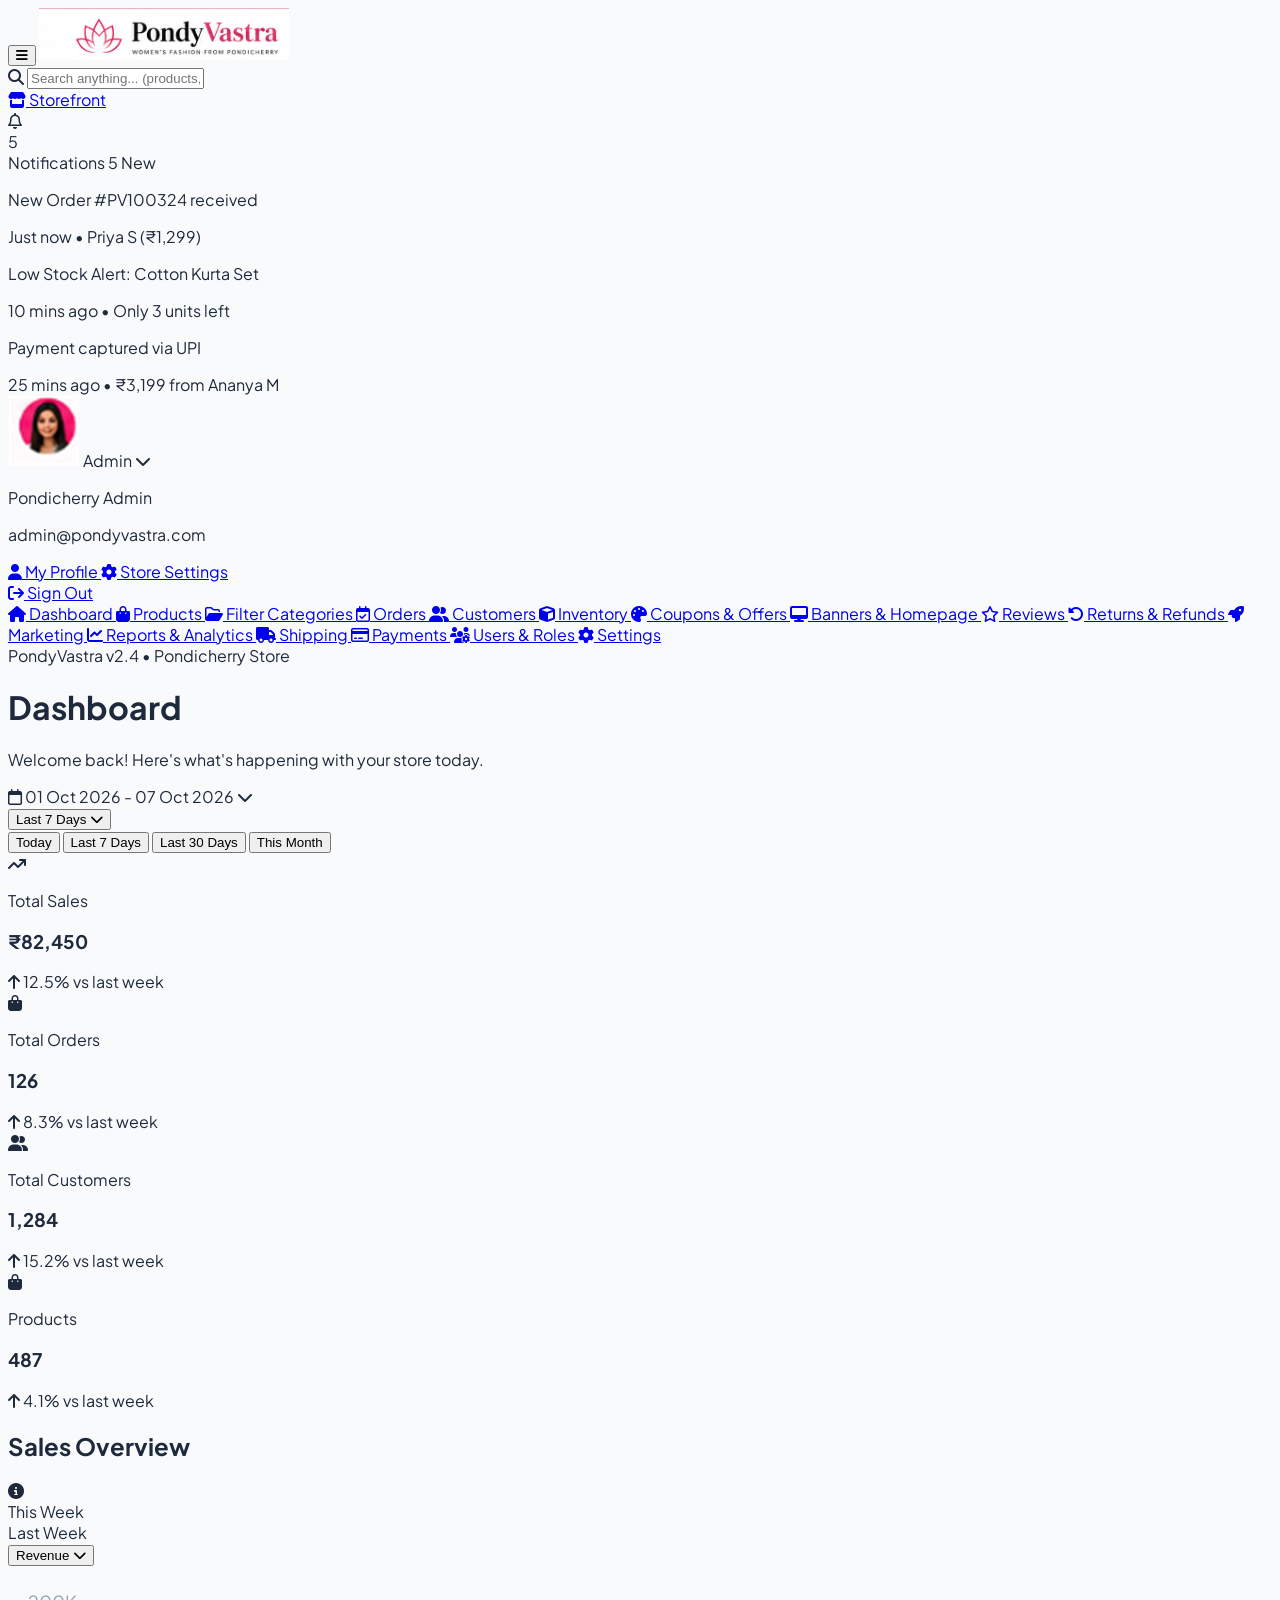
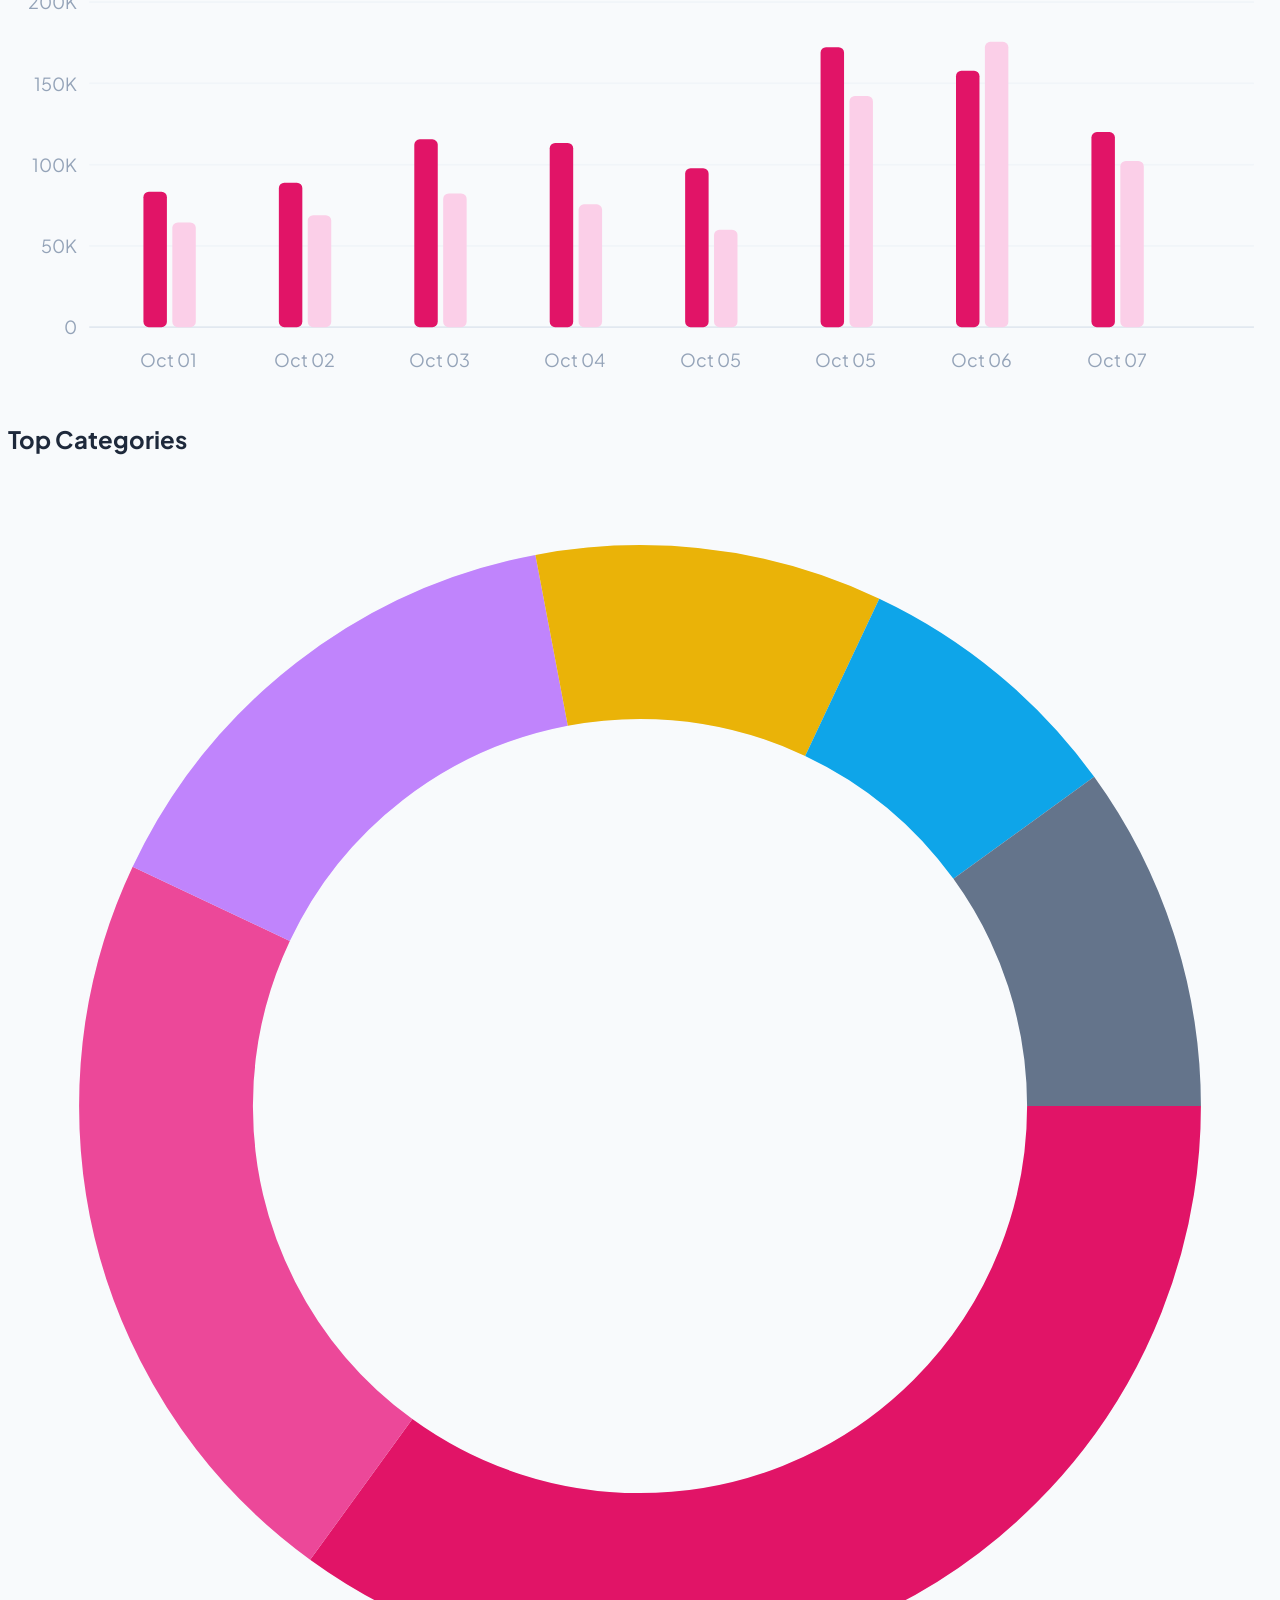
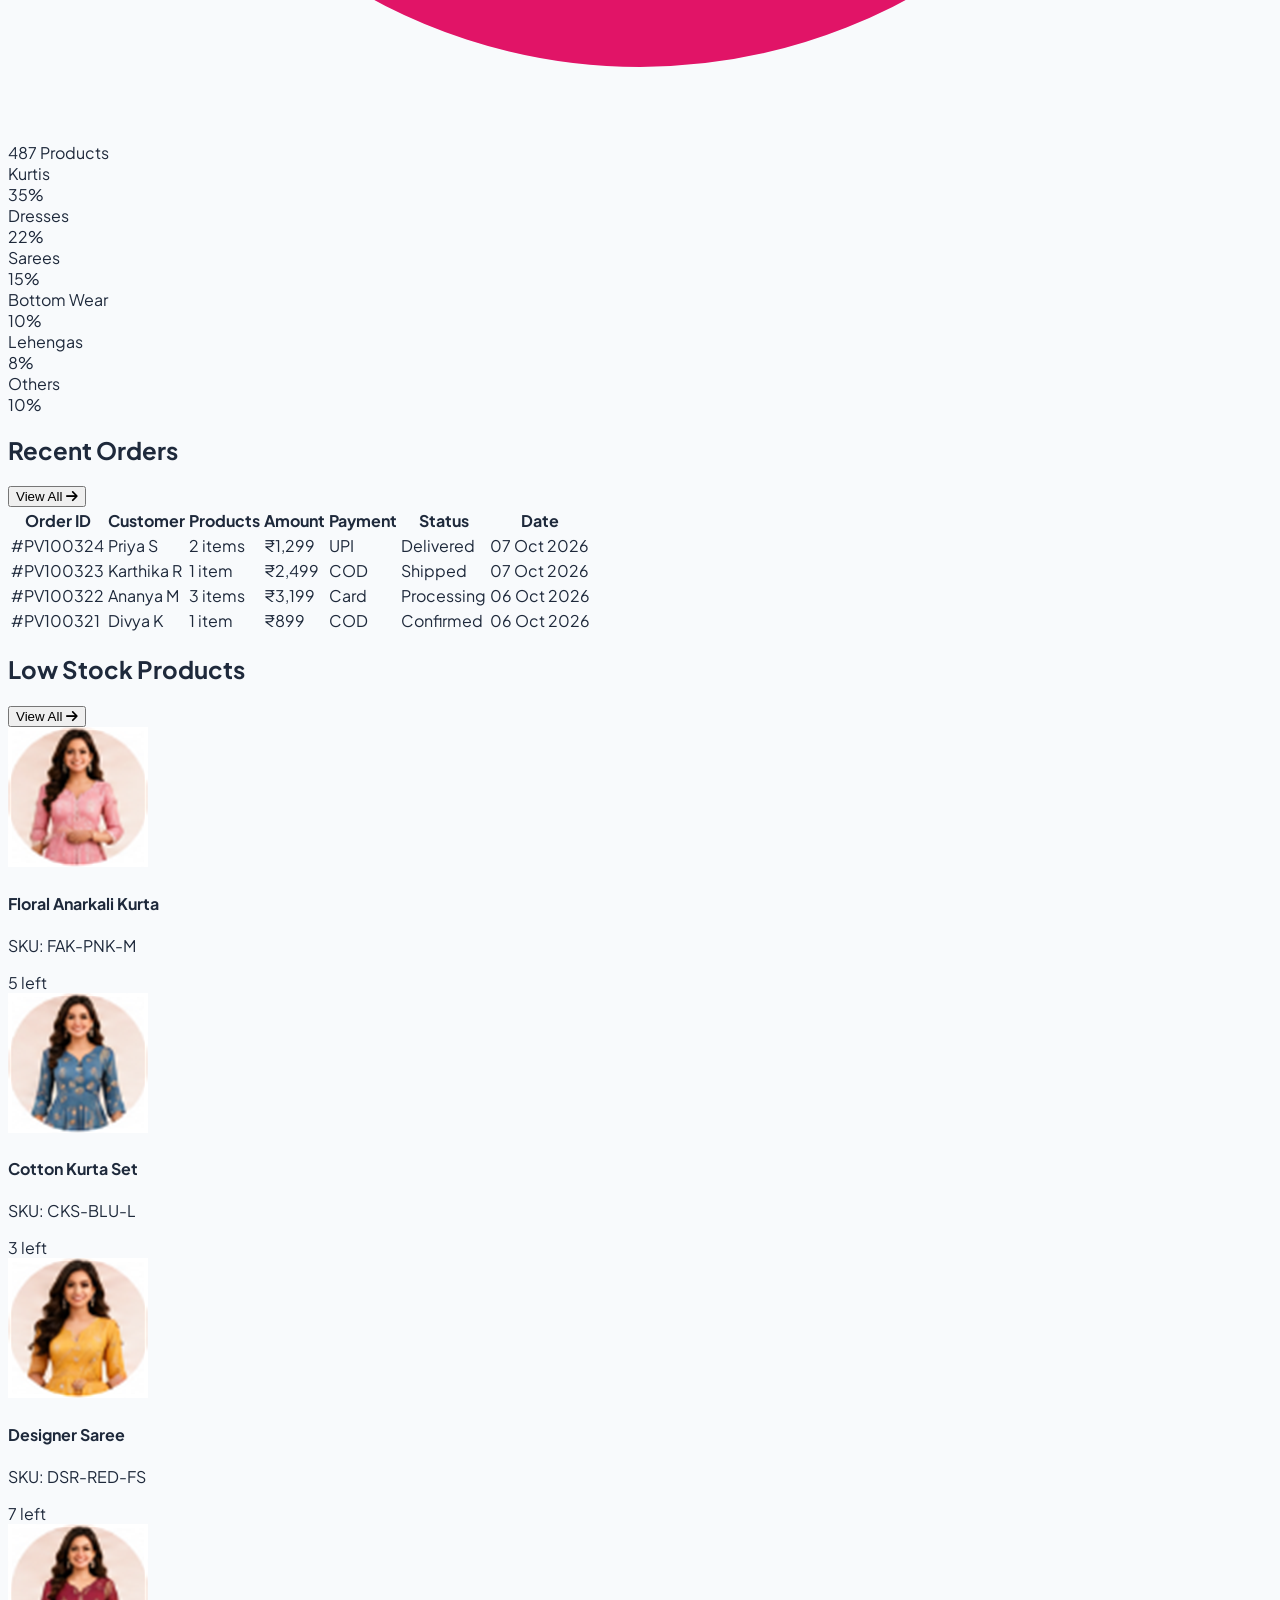
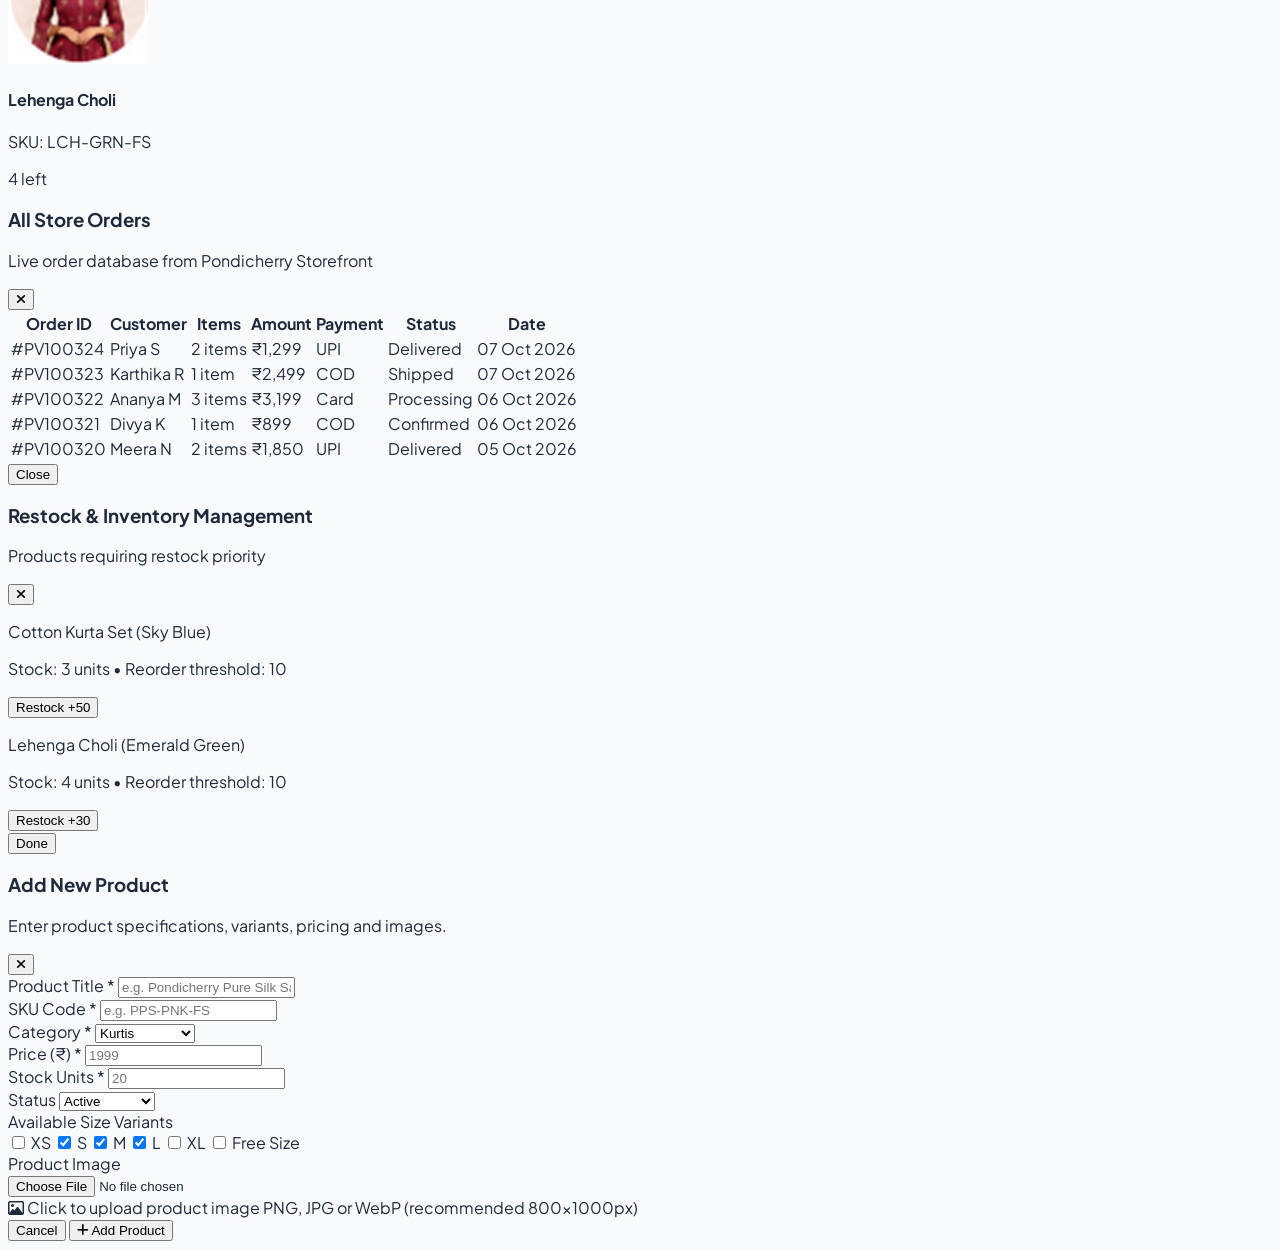
==== admin/index.html @ 2124090e "Initial commit: PondyVastra storefront and admin panel" ====
<!DOCTYPE html>
<html lang="en">
<head>
  <meta charset="UTF-8">
  <meta name="viewport" content="width=device-width, initial-scale=1.0">
  <title>PondyVastra — Admin Dashboard</title>
  <meta name="description" content="PondyVastra Admin Dashboard — Sales, Orders, Customers, Inventory & Analytics">

  <!-- Tailwind CSS Browser Runtime -->
  <script src="https://cdn.jsdelivr.net/npm/@tailwindcss/browser@4"></script>

  <!-- Google Fonts: Plus Jakarta Sans & Playfair Display -->
  <link rel="preconnect" href="https://fonts.googleapis.com">
  <link rel="preconnect" href="https://fonts.gstatic.com" crossorigin>
  <link href="https://fonts.googleapis.com/css2?family=Plus+Jakarta+Sans:wght@300;400;500;600;700;800&family=Playfair+Display:wght@600;700&display=swap" rel="stylesheet">

  <!-- Font Awesome 6 -->
  <link rel="stylesheet" href="https://cdnjs.cloudflare.com/ajax/libs/font-awesome/6.5.1/css/all.min.css">

  <style>
    body {
      font-family: 'Plus Jakarta Sans', system-ui, -apple-system, sans-serif;
      background-color: #f8fafc;
      color: #1e293b;
    }

    /* Custom scrollbar */
    ::-webkit-scrollbar {
      width: 6px;
      height: 6px;
    }
    ::-webkit-scrollbar-track {
      background: #f1f5f9;
    }
    ::-webkit-scrollbar-thumb {
      background: #cbd5e1;
      border-radius: 4px;
    }
    ::-webkit-scrollbar-thumb:hover {
      background: #94a3b8;
    }

    .brand-crimson {
      color: #e11467;
    }
    .bg-brand-crimson {
      background-color: #e11467;
    }

    /* Chart tooltips */
    .chart-tooltip {
      position: absolute;
      display: none;
      background: rgba(15, 23, 42, 0.9);
      color: #ffffff;
      padding: 6px 10px;
      border-radius: 8px;
      font-size: 11px;
      font-weight: 600;
      pointer-events: none;
      z-index: 50;
      box-shadow: 0 10px 15px -3px rgba(0, 0, 0, 0.2);
    }
  </style>
</head>
<body class="min-h-screen flex flex-col bg-[#f8fafc]">

  <!-- ================= TOP HEADER BAR ================= -->
  <header class="bg-white border-b border-stone-200/80 sticky top-0 z-40 h-16 flex items-center justify-between px-4 sm:px-6">
    
    <!-- Left: Brand Logo & Mobile Sidebar Toggle -->
    <div class="flex items-center gap-3 w-64 flex-shrink-0">
      <button onclick="toggleMobileSidebar()" class="lg:hidden text-stone-600 hover:text-stone-900 p-1.5 rounded-lg hover:bg-stone-100 cursor-pointer">
        <i class="fa-solid fa-bars text-lg"></i>
      </button>

      <a href="../index.html" class="flex items-center gap-2 group" title="View Storefront">
        <img src="../assets/images/logo-exact.png" alt="PondyVastra Logo" class="h-9 md:h-10 w-auto object-contain">
      </a>
    </div>

    <!-- Center: Search Bar -->
    <div class="flex-1 max-w-xl mx-4 relative hidden sm:block">
      <div class="relative flex items-center">
        <i class="fa-solid fa-magnifying-glass text-[#e11467] absolute left-3.5 text-sm pointer-events-none"></i>
        <input 
          id="admin-search-input"
          type="text" 
          placeholder="Search anything... (products, orders, customers...)" 
          class="w-full bg-[#f8fafc] border border-stone-200/90 rounded-lg pl-10 pr-4 py-2 text-xs md:text-sm text-stone-700 placeholder:text-stone-400 focus:outline-none focus:border-[#e11467] focus:ring-1 focus:ring-[#e11467] transition-all"
          oninput="handleAdminSearch(this.value)"
        >
      </div>
    </div>

    <!-- Right: Notifications & Admin Profile -->
    <div class="flex items-center gap-4 sm:gap-6 flex-shrink-0">
      
      <!-- View Store Link Button -->
      <a href="../index.html" target="_blank" class="hidden md:inline-flex items-center gap-1.5 text-xs font-semibold text-stone-600 hover:text-[#e11467] bg-stone-50 hover:bg-rose-50 border border-stone-200 px-3 py-1.5 rounded-lg transition">
        <i class="fa-solid fa-store text-xs"></i>
        <span>Storefront</span>
      </a>

      <!-- Notification Bell with Red Badge '5' -->
      <div class="relative cursor-pointer group" onclick="toggleNotificationDropdown()">
        <div class="w-9 h-9 rounded-full flex items-center justify-center hover:bg-stone-100 transition text-stone-700">
          <i class="fa-regular fa-bell text-lg"></i>
        </div>
        <span class="absolute top-0.5 right-0.5 bg-[#ef4444] text-white text-[10px] font-bold w-4 h-4 rounded-full flex items-center justify-center shadow-xs">
          5
        </span>

        <!-- Dropdown Notifications Menu -->
        <div id="notifications-menu" class="hidden absolute right-0 mt-2 w-80 bg-white rounded-2xl shadow-xl border border-stone-200 p-4 z-50">
          <div class="flex items-center justify-between pb-3 border-b border-stone-100">
            <span class="font-bold text-sm text-stone-900">Notifications</span>
            <span class="text-[11px] bg-rose-50 text-[#e11467] font-semibold px-2 py-0.5 rounded-full">5 New</span>
          </div>
          <div class="divide-y divide-stone-100 text-xs">
            <div class="py-2.5 flex items-start gap-2.5">
              <span class="w-2 h-2 rounded-full bg-[#e11467] mt-1.5 flex-shrink-0"></span>
              <div>
                <p class="font-semibold text-stone-800">New Order #PV100324 received</p>
                <span class="text-stone-400 text-[10px]">Just now • Priya S (₹1,299)</span>
              </div>
            </div>
            <div class="py-2.5 flex items-start gap-2.5">
              <span class="w-2 h-2 rounded-full bg-amber-500 mt-1.5 flex-shrink-0"></span>
              <div>
                <p class="font-semibold text-stone-800">Low Stock Alert: Cotton Kurta Set</p>
                <span class="text-stone-400 text-[10px]">10 mins ago • Only 3 units left</span>
              </div>
            </div>
            <div class="py-2.5 flex items-start gap-2.5">
              <span class="w-2 h-2 rounded-full bg-emerald-500 mt-1.5 flex-shrink-0"></span>
              <div>
                <p class="font-semibold text-stone-800">Payment captured via UPI</p>
                <span class="text-stone-400 text-[10px]">25 mins ago • ₹3,199 from Ananya M</span>
              </div>
            </div>
          </div>
        </div>
      </div>

      <!-- Admin Profile Pill -->
      <div class="flex items-center gap-2 cursor-pointer group select-none relative" onclick="toggleAdminUserMenu()">
        <img 
          src="../assets/images/admin-avatar.png" 
          alt="Admin Avatar" 
          class="w-8 h-8 sm:w-9 sm:h-9 rounded-full object-cover border border-stone-200 group-hover:ring-2 group-hover:ring-[#e11467]/30 transition"
        >
        <span class="text-xs sm:text-sm font-semibold text-stone-800 group-hover:text-[#e11467] transition">
          Admin
        </span>
        <i class="fa-solid fa-chevron-down text-stone-400 text-[10px] group-hover:text-stone-600 transition"></i>

        <!-- User Dropdown Menu -->
        <div id="admin-user-menu" class="hidden absolute right-0 top-full mt-2 w-48 bg-white rounded-xl shadow-xl border border-stone-200 py-1.5 z-50 text-xs">
          <div class="px-4 py-2 border-b border-stone-100">
            <p class="font-bold text-stone-900">Pondicherry Admin</p>
            <p class="text-stone-400 text-[10px]">admin@pondyvastra.com</p>
          </div>
          <a href="#settings" class="flex items-center gap-2.5 px-4 py-2 text-stone-700 hover:bg-rose-50 hover:text-[#e11467]">
            <i class="fa-solid fa-user text-xs text-stone-400"></i> My Profile
          </a>
          <a href="#settings" class="flex items-center gap-2.5 px-4 py-2 text-stone-700 hover:bg-rose-50 hover:text-[#e11467]">
            <i class="fa-solid fa-gear text-xs text-stone-400"></i> Store Settings
          </a>
          <div class="border-t border-stone-100 my-1"></div>
          <a href="../index.html" class="flex items-center gap-2.5 px-4 py-2 text-rose-600 hover:bg-rose-50 font-semibold">
            <i class="fa-solid fa-arrow-right-from-bracket text-xs"></i> Sign Out
          </a>
        </div>
      </div>

    </div>

  </header>

  <!-- ================= BODY CONTENT (Sidebar + Main) ================= -->
  <div class="flex-1 flex overflow-hidden">

    <!-- ================= LEFT SIDEBAR ================= -->
    <aside id="admin-sidebar" class="fixed lg:static inset-y-0 left-0 top-16 lg:top-0 z-30 w-64 bg-[#fff9fa] border-r border-stone-200/80 flex flex-col justify-between overflow-y-auto transform -translate-x-full lg:translate-x-0 transition-transform duration-300 ease-in-out">
      
      <!-- Navigation Menu List -->
      <nav class="p-4 space-y-1">
        
        <!-- 1. Dashboard -->
        <a href="#dashboard" id="nav-dashboard" onclick="switchAdminView('dashboard')" class="sidebar-item flex items-center gap-3 px-4 py-3 rounded-xl bg-[#e11467] text-white font-semibold text-sm shadow-xs transition cursor-pointer">
          <i class="fa-solid fa-house text-base w-5 text-center text-white"></i>
          <span>Dashboard</span>
        </a>

        <!-- 2. Products -->
        <a href="#products" id="nav-products" onclick="switchAdminView('products')" class="sidebar-item flex items-center gap-3 px-4 py-2.5 rounded-xl text-stone-700 hover:text-[#e11467] hover:bg-rose-50/70 font-medium text-sm transition cursor-pointer">
          <i class="fa-solid fa-bag-shopping text-base w-5 text-center text-stone-400"></i>
          <span>Products</span>
        </a>

        <!-- 3. Filter Categories -->
        <a href="categories.html" class="sidebar-item flex items-center gap-3 px-4 py-2.5 rounded-xl text-stone-700 hover:text-[#e11467] hover:bg-rose-50/70 font-medium text-sm transition cursor-pointer">
          <i class="fa-regular fa-folder-open text-base w-5 text-center text-stone-400"></i>
          <span>Filter Categories</span>
        </a>

        <!-- 4. Orders -->
        <a href="#orders" onclick="setActiveNav(this, 'Orders')" class="sidebar-item flex items-center gap-3 px-4 py-2.5 rounded-xl text-stone-700 hover:text-[#e11467] hover:bg-rose-50/70 font-medium text-sm transition cursor-pointer">
          <i class="fa-regular fa-calendar-check text-base w-5 text-center text-stone-400"></i>
          <span>Orders</span>
        </a>

        <!-- 5. Customers -->
        <a href="#customers" onclick="setActiveNav(this, 'Customers')" class="sidebar-item flex items-center gap-3 px-4 py-2.5 rounded-xl text-stone-700 hover:text-[#e11467] hover:bg-rose-50/70 font-medium text-sm transition cursor-pointer">
          <i class="fa-solid fa-user-group text-base w-5 text-center text-stone-400"></i>
          <span>Customers</span>
        </a>

        <!-- 6. Inventory -->
        <a href="#inventory" onclick="setActiveNav(this, 'Inventory')" class="sidebar-item flex items-center gap-3 px-4 py-2.5 rounded-xl text-stone-700 hover:text-[#e11467] hover:bg-rose-50/70 font-medium text-sm transition cursor-pointer">
          <i class="fa-solid fa-cube text-base w-5 text-center text-stone-400"></i>
          <span>Inventory</span>
        </a>

        <!-- 7. Coupons & Offers -->
        <a href="#coupons" onclick="setActiveNav(this, 'Coupons & Offers')" class="sidebar-item flex items-center gap-3 px-4 py-2.5 rounded-xl text-stone-700 hover:text-[#e11467] hover:bg-rose-50/70 font-medium text-sm transition cursor-pointer">
          <i class="fa-solid fa-palette text-base w-5 text-center text-stone-400"></i>
          <span>Coupons &amp; Offers</span>
        </a>

        <!-- 8. Banners & Homepage -->
        <a href="#banners" onclick="setActiveNav(this, 'Banners & Homepage')" class="sidebar-item flex items-center gap-3 px-4 py-2.5 rounded-xl text-stone-700 hover:text-[#e11467] hover:bg-rose-50/70 font-medium text-sm transition cursor-pointer">
          <i class="fa-solid fa-desktop text-base w-5 text-center text-stone-400"></i>
          <span>Banners &amp; Homepage</span>
        </a>

        <!-- 9. Reviews -->
        <a href="#reviews" onclick="setActiveNav(this, 'Reviews')" class="sidebar-item flex items-center gap-3 px-4 py-2.5 rounded-xl text-stone-700 hover:text-[#e11467] hover:bg-rose-50/70 font-medium text-sm transition cursor-pointer">
          <i class="fa-regular fa-star text-base w-5 text-center text-stone-400"></i>
          <span>Reviews</span>
        </a>

        <!-- 10. Returns & Refunds -->
        <a href="#returns" onclick="setActiveNav(this, 'Returns & Refunds')" class="sidebar-item flex items-center gap-3 px-4 py-2.5 rounded-xl text-stone-700 hover:text-[#e11467] hover:bg-rose-50/70 font-medium text-sm transition cursor-pointer">
          <i class="fa-solid fa-rotate-left text-base w-5 text-center text-stone-400"></i>
          <span>Returns &amp; Refunds</span>
        </a>

        <!-- 11. Marketing -->
        <a href="#marketing" onclick="setActiveNav(this, 'Marketing')" class="sidebar-item flex items-center gap-3 px-4 py-2.5 rounded-xl text-stone-700 hover:text-[#e11467] hover:bg-rose-50/70 font-medium text-sm transition cursor-pointer">
          <i class="fa-solid fa-rocket text-base w-5 text-center text-stone-400"></i>
          <span>Marketing</span>
        </a>

        <!-- 12. Reports & Analytics -->
        <a href="#analytics" onclick="setActiveNav(this, 'Reports & Analytics')" class="sidebar-item flex items-center gap-3 px-4 py-2.5 rounded-xl text-stone-700 hover:text-[#e11467] hover:bg-rose-50/70 font-medium text-sm transition cursor-pointer">
          <i class="fa-solid fa-chart-line text-base w-5 text-center text-stone-400"></i>
          <span>Reports &amp; Analytics</span>
        </a>

        <!-- 13. Shipping -->
        <a href="#shipping" onclick="setActiveNav(this, 'Shipping')" class="sidebar-item flex items-center gap-3 px-4 py-2.5 rounded-xl text-stone-700 hover:text-[#e11467] hover:bg-rose-50/70 font-medium text-sm transition cursor-pointer">
          <i class="fa-solid fa-truck text-base w-5 text-center text-stone-400"></i>
          <span>Shipping</span>
        </a>

        <!-- 14. Payments -->
        <a href="#payments" onclick="setActiveNav(this, 'Payments')" class="sidebar-item flex items-center gap-3 px-4 py-2.5 rounded-xl text-stone-700 hover:text-[#e11467] hover:bg-rose-50/70 font-medium text-sm transition cursor-pointer">
          <i class="fa-regular fa-credit-card text-base w-5 text-center text-stone-400"></i>
          <span>Payments</span>
        </a>

        <!-- 15. Users & Roles -->
        <a href="#users" onclick="setActiveNav(this, 'Users & Roles')" class="sidebar-item flex items-center gap-3 px-4 py-2.5 rounded-xl text-stone-700 hover:text-[#e11467] hover:bg-rose-50/70 font-medium text-sm transition cursor-pointer">
          <i class="fa-solid fa-users-gear text-base w-5 text-center text-stone-400"></i>
          <span>Users &amp; Roles</span>
        </a>

        <!-- 16. Settings -->
        <a href="#settings" onclick="setActiveNav(this, 'Settings')" class="sidebar-item flex items-center gap-3 px-4 py-2.5 rounded-xl text-stone-700 hover:text-[#e11467] hover:bg-rose-50/70 font-medium text-sm transition cursor-pointer">
          <i class="fa-solid fa-gear text-base w-5 text-center text-stone-400"></i>
          <span>Settings</span>
        </a>

      </nav>

      <!-- Sidebar Bottom Info -->
      <div class="p-4 border-t border-stone-200/70 text-[11px] text-stone-400 text-center">
        PondyVastra v2.4 • Pondicherry Store
      </div>

    </aside>

    <!-- Overlay for mobile drawer -->
    <div id="mobile-sidebar-backdrop" onclick="toggleMobileSidebar()" class="hidden fixed inset-0 bg-stone-900/40 z-20 lg:hidden"></div>

    <!-- ================= MAIN DASHBOARD BODY ================= -->
    <main class="flex-1 overflow-y-auto p-4 sm:p-6 lg:p-8">
      
      <!-- ================= DASHBOARD VIEW ================= -->
      <div id="dashboard-view" class="space-y-6">

        <!-- Page Title & Date Range Filter Header -->
        <div class="flex flex-col sm:flex-row sm:items-center justify-between gap-4">
        <div>
          <h1 class="text-2xl sm:text-3xl font-bold text-stone-900">Dashboard</h1>
          <p class="text-xs sm:text-sm text-stone-500 mt-1">Welcome back! Here's what's happening with your store today.</p>
        </div>

        <div class="flex items-center gap-2.5 flex-wrap">
          
          <!-- Date Range Selector -->
          <div class="flex items-center gap-2 bg-white border border-stone-200/90 rounded-xl px-3.5 py-2 text-xs font-semibold text-stone-700 shadow-2xs hover:border-stone-300 transition cursor-pointer">
            <i class="fa-regular fa-calendar text-stone-500"></i>
            <span id="current-date-range">01 Oct 2026 - 07 Oct 2026</span>
            <i class="fa-solid fa-chevron-down text-stone-400 text-[10px]"></i>
          </div>

          <!-- Period Dropdown -->
          <div class="relative">
            <button onclick="togglePeriodDropdown()" class="flex items-center gap-2 bg-white border border-stone-200/90 rounded-xl px-3.5 py-2 text-xs font-semibold text-stone-700 shadow-2xs hover:border-stone-300 transition cursor-pointer">
              <span id="selected-period-label">Last 7 Days</span>
              <i class="fa-solid fa-chevron-down text-stone-400 text-[10px]"></i>
            </button>
            <div id="period-dropdown" class="hidden absolute right-0 mt-1 w-36 bg-white rounded-xl shadow-lg border border-stone-200 py-1 text-xs z-30">
              <button onclick="changePeriod('Today')" class="w-full text-left px-3 py-1.5 hover:bg-rose-50 hover:text-[#e11467]">Today</button>
              <button onclick="changePeriod('Last 7 Days')" class="w-full text-left px-3 py-1.5 hover:bg-rose-50 hover:text-[#e11467] font-semibold text-[#e11467]">Last 7 Days</button>
              <button onclick="changePeriod('Last 30 Days')" class="w-full text-left px-3 py-1.5 hover:bg-rose-50 hover:text-[#e11467]">Last 30 Days</button>
              <button onclick="changePeriod('This Month')" class="w-full text-left px-3 py-1.5 hover:bg-rose-50 hover:text-[#e11467]">This Month</button>
            </div>
          </div>

        </div>
      </div>

      <!-- ================= 4 METRIC CARDS ================= -->
      <div class="grid grid-cols-1 sm:grid-cols-2 lg:grid-cols-4 gap-4 sm:gap-5">
        
        <!-- Card 1: Total Sales -->
        <div class="bg-white rounded-2xl p-5 border border-stone-200/80 shadow-2xs hover:shadow-md transition">
          <div class="flex items-center gap-3.5">
            <div class="w-12 h-12 rounded-full bg-rose-50 flex items-center justify-center flex-shrink-0">
              <i class="fa-solid fa-arrow-trend-up text-lg text-[#e11467]"></i>
            </div>
            <div>
              <p class="text-xs font-medium text-stone-500">Total Sales</p>
              <h3 class="text-2xl font-bold text-stone-900 mt-0.5">₹82,450</h3>
            </div>
          </div>
          <div class="mt-3.5 flex items-center gap-1.5 text-xs">
            <span class="inline-flex items-center gap-0.5 font-bold text-emerald-600">
              <i class="fa-solid fa-arrow-up text-[10px]"></i> 12.5%
            </span>
            <span class="text-stone-400">vs last week</span>
          </div>
        </div>

        <!-- Card 2: Total Orders -->
        <div class="bg-white rounded-2xl p-5 border border-stone-200/80 shadow-2xs hover:shadow-md transition">
          <div class="flex items-center gap-3.5">
            <div class="w-12 h-12 rounded-full bg-sky-50 flex items-center justify-center flex-shrink-0">
              <i class="fa-solid fa-bag-shopping text-lg text-sky-500"></i>
            </div>
            <div>
              <p class="text-xs font-medium text-stone-500">Total Orders</p>
              <h3 class="text-2xl font-bold text-stone-900 mt-0.5">126</h3>
            </div>
          </div>
          <div class="mt-3.5 flex items-center gap-1.5 text-xs">
            <span class="inline-flex items-center gap-0.5 font-bold text-emerald-600">
              <i class="fa-solid fa-arrow-up text-[10px]"></i> 8.3%
            </span>
            <span class="text-stone-400">vs last week</span>
          </div>
        </div>

        <!-- Card 3: Total Customers -->
        <div class="bg-white rounded-2xl p-5 border border-stone-200/80 shadow-2xs hover:shadow-md transition">
          <div class="flex items-center gap-3.5">
            <div class="w-12 h-12 rounded-full bg-emerald-50 flex items-center justify-center flex-shrink-0">
              <i class="fa-solid fa-user-group text-lg text-emerald-500"></i>
            </div>
            <div>
              <p class="text-xs font-medium text-stone-500">Total Customers</p>
              <h3 class="text-2xl font-bold text-stone-900 mt-0.5">1,284</h3>
            </div>
          </div>
          <div class="mt-3.5 flex items-center gap-1.5 text-xs">
            <span class="inline-flex items-center gap-0.5 font-bold text-emerald-600">
              <i class="fa-solid fa-arrow-up text-[10px]"></i> 15.2%
            </span>
            <span class="text-stone-400">vs last week</span>
          </div>
        </div>

        <!-- Card 4: Products -->
        <div onclick="switchAdminView('products')" class="bg-white rounded-2xl p-5 border border-stone-200/80 shadow-2xs hover:shadow-md hover:border-[#e11467]/40 transition cursor-pointer group" title="Click to view all products">
          <div class="flex items-center gap-3.5">
            <div class="w-12 h-12 rounded-full bg-amber-50 group-hover:bg-rose-50 flex items-center justify-center flex-shrink-0 transition">
              <i class="fa-solid fa-bag-shopping text-lg text-amber-500 group-hover:text-[#e11467] transition"></i>
            </div>
            <div>
              <p class="text-xs font-medium text-stone-500">Products</p>
              <h3 class="text-2xl font-bold text-stone-900 group-hover:text-[#e11467] transition mt-0.5">487</h3>
            </div>
          </div>
          <div class="mt-3.5 flex items-center gap-1.5 text-xs">
            <span class="inline-flex items-center gap-0.5 font-bold text-emerald-600">
              <i class="fa-solid fa-arrow-up text-[10px]"></i> 4.1%
            </span>
            <span class="text-stone-400">vs last week</span>
          </div>
        </div>

      </div>

      <!-- ================= CHARTS SECTION ================= -->
      <div class="grid grid-cols-1 lg:grid-cols-3 gap-6">
        
        <!-- Left 2 Cols: Sales Overview Grouped Bar Chart -->
        <div class="lg:col-span-2 bg-white rounded-2xl p-5 sm:p-6 border border-stone-200/80 shadow-2xs flex flex-col justify-between">
          
          <!-- Chart Header -->
          <div class="flex flex-col sm:flex-row sm:items-center justify-between gap-3 mb-6">
            <div class="flex items-center gap-2">
              <h2 class="font-bold text-base sm:text-lg text-stone-900">Sales Overview</h2>
              <i class="fa-solid fa-circle-info text-stone-300 text-xs cursor-pointer hover:text-stone-500" title="Weekly revenue comparison"></i>
            </div>

            <div class="flex items-center gap-4 text-xs font-medium">
              <div class="flex items-center gap-1.5">
                <span class="w-2.5 h-2.5 rounded-full bg-[#e11467]"></span>
                <span class="text-stone-600">This Week</span>
              </div>
              <div class="flex items-center gap-1.5">
                <span class="w-2.5 h-2.5 rounded-full bg-[#fbcfe8]"></span>
                <span class="text-stone-600">Last Week</span>
              </div>
              
              <!-- Metric Filter Pill -->
              <div class="relative">
                <button class="flex items-center gap-1.5 bg-stone-50 border border-stone-200 px-2.5 py-1 rounded-lg text-xs font-semibold text-stone-700 hover:bg-stone-100">
                  <span>Revenue</span>
                  <i class="fa-solid fa-chevron-down text-[9px] text-stone-400"></i>
                </button>
              </div>
            </div>
          </div>

          <!-- Interactive Responsive SVG Bar Chart -->
          <div class="relative w-full h-[230px] sm:h-[260px]">
            <div id="chart-tooltip" class="chart-tooltip"></div>
            <svg class="w-full h-full overflow-visible" viewBox="0 0 700 240" preserveAspectRatio="none">
              <!-- Grid Lines -->
              <g stroke="#f1f5f9" stroke-width="1">
                <line x1="45" y1="20" x2="690" y2="20" />
                <line x1="45" y1="65" x2="690" y2="65" />
                <line x1="45" y1="110" x2="690" y2="110" />
                <line x1="45" y1="155" x2="690" y2="155" />
                <line x1="45" y1="200" x2="690" y2="200" stroke="#e2e8f0" />
              </g>

              <!-- Y-Axis Labels -->
              <g fill="#94a3b8" font-size="10" font-family="'Plus Jakarta Sans', sans-serif" text-anchor="end">
                <text x="38" y="24">200K</text>
                <text x="38" y="69">150K</text>
                <text x="38" y="114">100K</text>
                <text x="38" y="159">50K</text>
                <text x="38" y="204">0</text>
              </g>

              <!-- 8 Days of Grouped Bars (Matching Screenshot) -->
              <!-- Day 1: Oct 01 -->
              <g class="bar-group cursor-pointer" onmouseover="showBarTip(event, 'Oct 01: ₹72,400 (This Week) vs ₹58,000 (Last Week)')" onmouseout="hideBarTip()">
                <rect x="75" y="125" width="13" height="75" rx="3" fill="#e11467" />
                <rect x="91" y="142" width="13" height="58" rx="3" fill="#fbcfe8" />
                <text x="89" y="222" font-size="10" fill="#94a3b8" text-anchor="middle">Oct 01</text>
              </g>

              <!-- Day 2: Oct 02 -->
              <g class="bar-group cursor-pointer" onmouseover="showBarTip(event, 'Oct 02: ₹76,500 (This Week) vs ₹62,000 (Last Week)')" onmouseout="hideBarTip()">
                <rect x="150" y="120" width="13" height="80" rx="3" fill="#e11467" />
                <rect x="166" y="138" width="13" height="62" rx="3" fill="#fbcfe8" />
                <text x="164" y="222" font-size="10" fill="#94a3b8" text-anchor="middle">Oct 02</text>
              </g>

              <!-- Day 3: Oct 03 -->
              <g class="bar-group cursor-pointer" onmouseover="showBarTip(event, 'Oct 03: ₹1,04,200 (This Week) vs ₹74,000 (Last Week)')" onmouseout="hideBarTip()">
                <rect x="225" y="96" width="13" height="104" rx="3" fill="#e11467" />
                <rect x="241" y="126" width="13" height="74" rx="3" fill="#fbcfe8" />
                <text x="239" y="222" font-size="10" fill="#94a3b8" text-anchor="middle">Oct 03</text>
              </g>

              <!-- Day 4: Oct 04 -->
              <g class="bar-group cursor-pointer" onmouseover="showBarTip(event, 'Oct 04: ₹1,02,000 (This Week) vs ₹68,000 (Last Week)')" onmouseout="hideBarTip()">
                <rect x="300" y="98" width="13" height="102" rx="3" fill="#e11467" />
                <rect x="316" y="132" width="13" height="68" rx="3" fill="#fbcfe8" />
                <text x="314" y="222" font-size="10" fill="#94a3b8" text-anchor="middle">Oct 04</text>
              </g>

              <!-- Day 5: Oct 05 -->
              <g class="bar-group cursor-pointer" onmouseover="showBarTip(event, 'Oct 05: ₹88,400 (This Week) vs ₹54,000 (Last Week)')" onmouseout="hideBarTip()">
                <rect x="375" y="112" width="13" height="88" rx="3" fill="#e11467" />
                <rect x="391" y="146" width="13" height="54" rx="3" fill="#fbcfe8" />
                <text x="389" y="222" font-size="10" fill="#94a3b8" text-anchor="middle">Oct 05</text>
              </g>

              <!-- Day 6: Oct 05 / 06 Peak -->
              <g class="bar-group cursor-pointer" onmouseover="showBarTip(event, 'Oct 05 (Festive): ₹1,55,000 (This Week) vs ₹1,28,000 (Last Week)')" onmouseout="hideBarTip()">
                <rect x="450" y="45" width="13" height="155" rx="3" fill="#e11467" />
                <rect x="466" y="72" width="13" height="128" rx="3" fill="#fbcfe8" />
                <text x="464" y="222" font-size="10" fill="#94a3b8" text-anchor="middle">Oct 05</text>
              </g>

              <!-- Day 7: Oct 06 -->
              <g class="bar-group cursor-pointer" onmouseover="showBarTip(event, 'Oct 06: ₹1,42,000 (This Week) vs ₹1,58,000 (Last Week)')" onmouseout="hideBarTip()">
                <rect x="525" y="58" width="13" height="142" rx="3" fill="#e11467" />
                <rect x="541" y="42" width="13" height="158" rx="3" fill="#fbcfe8" />
                <text x="539" y="222" font-size="10" fill="#94a3b8" text-anchor="middle">Oct 06</text>
              </g>

              <!-- Day 8: Oct 07 -->
              <g class="bar-group cursor-pointer" onmouseover="showBarTip(event, 'Oct 07: ₹1,08,000 (This Week) vs ₹92,000 (Last Week)')" onmouseout="hideBarTip()">
                <rect x="600" y="92" width="13" height="108" rx="3" fill="#e11467" />
                <rect x="616" y="108" width="13" height="92" rx="3" fill="#fbcfe8" />
                <text x="614" y="222" font-size="10" fill="#94a3b8" text-anchor="middle">Oct 07</text>
              </g>
            </svg>
          </div>

        </div>

        <!-- Right 1 Col: Top Categories Donut Chart -->
        <div class="bg-white rounded-2xl p-5 sm:p-6 border border-stone-200/80 shadow-2xs flex flex-col justify-between">
          
          <h2 class="font-bold text-base sm:text-lg text-stone-900 mb-2">Top Categories</h2>

          <div class="flex flex-col sm:flex-row lg:flex-row items-center justify-between gap-6 py-2">
            
            <!-- Donut SVG with Center Metric -->
            <div class="relative w-44 h-44 flex-shrink-0 flex items-center justify-center">
              <svg class="w-full h-full transform -rotate-90" viewBox="0 0 160 160">
                <!-- Circumference = 2 * PI * 60 ≈ 377 -->
                <!-- Background track -->
                <circle cx="80" cy="80" r="60" stroke="#f1f5f9" stroke-width="22" fill="none" />
                
                <!-- Kurtis: 35% -> stroke-dasharray="131.95 377", offset 0 -->
                <circle cx="80" cy="80" r="60" stroke="#e11467" stroke-width="22" fill="none" stroke-dasharray="131.95 377" stroke-dashoffset="0" class="hover:opacity-90 cursor-pointer" />
                
                <!-- Dresses: 22% -> stroke-dasharray="82.94 377", offset -131.95 -->
                <circle cx="80" cy="80" r="60" stroke="#ec4899" stroke-width="22" fill="none" stroke-dasharray="82.94 377" stroke-dashoffset="-131.95" class="hover:opacity-90 cursor-pointer" />
                
                <!-- Sarees: 15% -> stroke-dasharray="56.55 377", offset -214.89 -->
                <circle cx="80" cy="80" r="60" stroke="#c084fc" stroke-width="22" fill="none" stroke-dasharray="56.55 377" stroke-dashoffset="-214.89" class="hover:opacity-90 cursor-pointer" />
                
                <!-- Bottom Wear: 10% -> stroke-dasharray="37.7 377", offset -271.44 -->
                <circle cx="80" cy="80" r="60" stroke="#eab308" stroke-width="22" fill="none" stroke-dasharray="37.7 377" stroke-dashoffset="-271.44" class="hover:opacity-90 cursor-pointer" />
                
                <!-- Lehengas: 8% -> stroke-dasharray="30.16 377", offset -309.14 -->
                <circle cx="80" cy="80" r="60" stroke="#0ea5e9" stroke-width="22" fill="none" stroke-dasharray="30.16 377" stroke-dashoffset="-309.14" class="hover:opacity-90 cursor-pointer" />
                
                <!-- Others: 10% -> stroke-dasharray="37.7 377", offset -339.3 -->
                <circle cx="80" cy="80" r="60" stroke="#64748b" stroke-width="22" fill="none" stroke-dasharray="37.7 377" stroke-dashoffset="-339.3" class="hover:opacity-90 cursor-pointer" />
              </svg>

              <!-- Donut Center Label -->
              <div class="absolute inset-0 flex flex-col items-center justify-center text-center pointer-events-none">
                <span class="text-2xl font-extrabold text-stone-900 leading-none">487</span>
                <span class="text-[11px] font-semibold text-stone-400 mt-1">Products</span>
              </div>
            </div>

            <!-- Legend with percentages -->
            <div class="w-full space-y-2 text-xs font-medium">
              <div class="flex items-center justify-between">
                <div class="flex items-center gap-2">
                  <span class="w-2.5 h-2.5 rounded-full bg-[#e11467]"></span>
                  <span class="text-stone-700">Kurtis</span>
                </div>
                <span class="font-bold text-stone-900">35%</span>
              </div>

              <div class="flex items-center justify-between">
                <div class="flex items-center gap-2">
                  <span class="w-2.5 h-2.5 rounded-full bg-[#ec4899]"></span>
                  <span class="text-stone-700">Dresses</span>
                </div>
                <span class="font-bold text-stone-900">22%</span>
              </div>

              <div class="flex items-center justify-between">
                <div class="flex items-center gap-2">
                  <span class="w-2.5 h-2.5 rounded-full bg-[#c084fc]"></span>
                  <span class="text-stone-700">Sarees</span>
                </div>
                <span class="font-bold text-stone-900">15%</span>
              </div>

              <div class="flex items-center justify-between">
                <div class="flex items-center gap-2">
                  <span class="w-2.5 h-2.5 rounded-full bg-[#eab308]"></span>
                  <span class="text-stone-700">Bottom Wear</span>
                </div>
                <span class="font-bold text-stone-900">10%</span>
              </div>

              <div class="flex items-center justify-between">
                <div class="flex items-center gap-2">
                  <span class="w-2.5 h-2.5 rounded-full bg-[#0ea5e9]"></span>
                  <span class="text-stone-700">Lehengas</span>
                </div>
                <span class="font-bold text-stone-900">8%</span>
              </div>

              <div class="flex items-center justify-between">
                <div class="flex items-center gap-2">
                  <span class="w-2.5 h-2.5 rounded-full bg-[#64748b]"></span>
                  <span class="text-stone-700">Others</span>
                </div>
                <span class="font-bold text-stone-900">10%</span>
              </div>
            </div>

          </div>

        </div>

      </div>

      <!-- ================= RECENT ORDERS & LOW STOCK SECTION ================= -->
      <div class="grid grid-cols-1 lg:grid-cols-3 gap-6">
        
        <!-- Left 2 Cols: Recent Orders Table -->
        <div class="lg:col-span-2 bg-white rounded-2xl p-5 sm:p-6 border border-stone-200/80 shadow-2xs">
          
          <div class="flex items-center justify-between mb-5">
            <h2 class="font-bold text-base sm:text-lg text-stone-900">Recent Orders</h2>
            <button onclick="openAllOrdersModal()" class="text-xs font-semibold text-[#e11467] hover:text-[#9f1239] flex items-center gap-1 transition cursor-pointer">
              <span>View All</span>
              <i class="fa-solid fa-arrow-right text-[10px]"></i>
            </button>
          </div>

          <div class="overflow-x-auto -mx-5 sm:mx-0">
            <table class="w-full text-left text-xs text-stone-700 min-w-[580px]">
              <thead>
                <tr class="border-b border-stone-100 text-stone-400 font-semibold text-[11px]">
                  <th class="pb-3 px-3">Order ID</th>
                  <th class="pb-3 px-3">Customer</th>
                  <th class="pb-3 px-3">Products</th>
                  <th class="pb-3 px-3">Amount</th>
                  <th class="pb-3 px-3">Payment</th>
                  <th class="pb-3 px-3">Status</th>
                  <th class="pb-3 px-3">Date</th>
                </tr>
              </thead>
              <tbody class="divide-y divide-stone-100 font-medium">
                
                <!-- Row 1: #PV100324 -->
                <tr class="hover:bg-stone-50/60 transition">
                  <td class="py-3.5 px-3 font-bold text-[#e11467]">#PV100324</td>
                  <td class="py-3.5 px-3 font-semibold text-stone-800">Priya S</td>
                  <td class="py-3.5 px-3 text-stone-600">2 items</td>
                  <td class="py-3.5 px-3 font-bold text-stone-900">₹1,299</td>
                  <td class="py-3.5 px-3 text-stone-600">UPI</td>
                  <td class="py-3.5 px-3">
                    <span class="inline-flex items-center px-2.5 py-1 rounded-full text-[11px] font-bold bg-[#dcfce7] text-[#16a34a]">
                      Delivered
                    </span>
                  </td>
                  <td class="py-3.5 px-3 text-stone-500 whitespace-nowrap">07 Oct 2026</td>
                </tr>

                <!-- Row 2: #PV100323 -->
                <tr class="hover:bg-stone-50/60 transition">
                  <td class="py-3.5 px-3 font-bold text-[#e11467]">#PV100323</td>
                  <td class="py-3.5 px-3 font-semibold text-stone-800">Karthika R</td>
                  <td class="py-3.5 px-3 text-stone-600">1 item</td>
                  <td class="py-3.5 px-3 font-bold text-stone-900">₹2,499</td>
                  <td class="py-3.5 px-3 text-stone-600">COD</td>
                  <td class="py-3.5 px-3">
                    <span class="inline-flex items-center px-2.5 py-1 rounded-full text-[11px] font-bold bg-[#dbeafe] text-[#2563eb]">
                      Shipped
                    </span>
                  </td>
                  <td class="py-3.5 px-3 text-stone-500 whitespace-nowrap">07 Oct 2026</td>
                </tr>

                <!-- Row 3: #PV100322 -->
                <tr class="hover:bg-stone-50/60 transition">
                  <td class="py-3.5 px-3 font-bold text-[#e11467]">#PV100322</td>
                  <td class="py-3.5 px-3 font-semibold text-stone-800">Ananya M</td>
                  <td class="py-3.5 px-3 text-stone-600">3 items</td>
                  <td class="py-3.5 px-3 font-bold text-stone-900">₹3,199</td>
                  <td class="py-3.5 px-3 text-stone-600">Card</td>
                  <td class="py-3.5 px-3">
                    <span class="inline-flex items-center px-2.5 py-1 rounded-full text-[11px] font-bold bg-[#fef3c7] text-[#d97706]">
                      Processing
                    </span>
                  </td>
                  <td class="py-3.5 px-3 text-stone-500 whitespace-nowrap">06 Oct 2026</td>
                </tr>

                <!-- Row 4: #PV100321 -->
                <tr class="hover:bg-stone-50/60 transition">
                  <td class="py-3.5 px-3 font-bold text-[#e11467]">#PV100321</td>
                  <td class="py-3.5 px-3 font-semibold text-stone-800">Divya K</td>
                  <td class="py-3.5 px-3 text-stone-600">1 item</td>
                  <td class="py-3.5 px-3 font-bold text-stone-900">₹899</td>
                  <td class="py-3.5 px-3 text-stone-600">COD</td>
                  <td class="py-3.5 px-3">
                    <span class="inline-flex items-center px-2.5 py-1 rounded-full text-[11px] font-bold bg-[#dcfce7] text-[#16a34a]">
                      Confirmed
                    </span>
                  </td>
                  <td class="py-3.5 px-3 text-stone-500 whitespace-nowrap">06 Oct 2026</td>
                </tr>

              </tbody>
            </table>
          </div>

        </div>

        <!-- Right 1 Col: Low Stock Products List -->
        <div class="bg-white rounded-2xl p-5 sm:p-6 border border-stone-200/80 shadow-2xs">
          
          <div class="flex items-center justify-between mb-4">
            <h2 class="font-bold text-base sm:text-lg text-stone-900">Low Stock Products</h2>
            <button onclick="openInventoryModal()" class="text-xs font-semibold text-[#e11467] hover:text-[#9f1239] flex items-center gap-1 transition cursor-pointer">
              <span>View All</span>
              <i class="fa-solid fa-arrow-right text-[10px]"></i>
            </button>
          </div>

          <div class="divide-y divide-stone-100">
            
            <!-- Item 1: Floral Anarkali Kurta -->
            <div class="py-3 flex items-center justify-between gap-3 group">
              <div class="flex items-center gap-3">
                <img src="../assets/images/cat-1-kurtis.png?v=4" alt="Floral Anarkali Kurta" class="w-10 h-10 rounded-xl object-cover border border-stone-200 bg-stone-50 flex-shrink-0">
                <div>
                  <h4 class="font-bold text-xs sm:text-[13px] text-stone-800 group-hover:text-[#e11467] transition">Floral Anarkali Kurta</h4>
                  <p class="text-[11px] text-stone-400 font-medium">SKU: FAK-PNK-M</p>
                </div>
              </div>
              <span class="px-2.5 py-1 rounded-full text-[11px] font-bold bg-rose-50 text-[#ef4444] flex-shrink-0">
                5 left
              </span>
            </div>

            <!-- Item 2: Cotton Kurta Set -->
            <div class="py-3 flex items-center justify-between gap-3 group">
              <div class="flex items-center gap-3">
                <img src="../assets/images/cat-8-coord-sets.png?v=4" alt="Cotton Kurta Set" class="w-10 h-10 rounded-xl object-cover border border-stone-200 bg-stone-50 flex-shrink-0">
                <div>
                  <h4 class="font-bold text-xs sm:text-[13px] text-stone-800 group-hover:text-[#e11467] transition">Cotton Kurta Set</h4>
                  <p class="text-[11px] text-stone-400 font-medium">SKU: CKS-BLU-L</p>
                </div>
              </div>
              <span class="px-2.5 py-1 rounded-full text-[11px] font-bold bg-rose-50 text-[#ef4444] flex-shrink-0">
                3 left
              </span>
            </div>

            <!-- Item 3: Designer Saree -->
            <div class="py-3 flex items-center justify-between gap-3 group">
              <div class="flex items-center gap-3">
                <img src="../assets/images/cat-4-sarees.png?v=4" alt="Designer Saree" class="w-10 h-10 rounded-xl object-cover border border-stone-200 bg-stone-50 flex-shrink-0">
                <div>
                  <h4 class="font-bold text-xs sm:text-[13px] text-stone-800 group-hover:text-[#e11467] transition">Designer Saree</h4>
                  <p class="text-[11px] text-stone-400 font-medium">SKU: DSR-RED-FS</p>
                </div>
              </div>
              <span class="px-2.5 py-1 rounded-full text-[11px] font-bold bg-rose-50 text-[#ef4444] flex-shrink-0">
                7 left
              </span>
            </div>

            <!-- Item 4: Lehenga Choli -->
            <div class="py-3 flex items-center justify-between gap-3 group">
              <div class="flex items-center gap-3">
                <img src="../assets/images/cat-7-lehengas.png?v=4" alt="Lehenga Choli" class="w-10 h-10 rounded-xl object-cover border border-stone-200 bg-stone-50 flex-shrink-0">
                <div>
                  <h4 class="font-bold text-xs sm:text-[13px] text-stone-800 group-hover:text-[#e11467] transition">Lehenga Choli</h4>
                  <p class="text-[11px] text-stone-400 font-medium">SKU: LCH-GRN-FS</p>
                </div>
              </div>
              <span class="px-2.5 py-1 rounded-full text-[11px] font-bold bg-rose-50 text-[#ef4444] flex-shrink-0">
                4 left
              </span>
            </div>

          </div>

        </div>

      </div>
      </div>
      <!-- ================= END DASHBOARD VIEW ================= -->

      <!-- ================= PRODUCTS VIEW (Matching Screenshot) ================= -->
      <div id="products-view" class="space-y-6 hidden">
        
        <!-- Top Title & Action Buttons Header -->
        <div class="flex flex-col sm:flex-row sm:items-center justify-between gap-4">
          <div>
            <h1 class="text-2xl sm:text-3xl font-bold text-stone-900">Products</h1>
            <p class="text-xs sm:text-sm text-stone-500 mt-1">Manage your products, variants, pricing and inventory.</p>
          </div>

          <!-- Action Buttons Matching Screenshot -->
          <div class="flex items-center gap-3">
            <button onclick="handleImportClick()" class="inline-flex items-center gap-2 bg-white border border-stone-200/90 rounded-xl px-4 py-2 text-xs md:text-sm font-semibold text-stone-700 shadow-2xs hover:bg-stone-50 hover:border-stone-300 transition cursor-pointer">
              <i class="fa-solid fa-arrow-up-from-bracket text-xs text-stone-600"></i>
              <span>Import Products</span>
            </button>

            <button onclick="switchAdminView('add-product')" class="inline-flex items-center gap-2 bg-[#e11467] hover:bg-[#be123c] text-white rounded-xl px-4 py-2 text-xs md:text-sm font-semibold shadow-xs hover:shadow-md transition cursor-pointer">
              <i class="fa-solid fa-plus text-xs"></i>
              <span>Add Product</span>
            </button>
          </div>
        </div>

        <!-- 4 Metric Cards -->
        <div class="grid grid-cols-1 sm:grid-cols-2 lg:grid-cols-4 gap-4 sm:gap-5">
          <!-- Card 1: Total Products -->
          <div class="bg-white rounded-2xl p-5 border border-stone-200/80 shadow-2xs hover:shadow-md transition">
            <div class="flex items-center gap-3.5">
              <div class="w-12 h-12 rounded-full bg-rose-50 flex items-center justify-center flex-shrink-0">
                <i class="fa-solid fa-cube text-lg text-[#e11467]"></i>
              </div>
              <div>
                <p class="text-xs font-medium text-stone-500">Total Products</p>
                <h3 id="stat-total-products" class="text-2xl font-bold text-stone-900 mt-0.5">487</h3>
              </div>
            </div>
            <div class="mt-3.5 flex items-center gap-1.5 text-xs">
              <span class="inline-flex items-center gap-0.5 font-bold text-emerald-600">
                <i class="fa-solid fa-arrow-up text-[10px]"></i> 4.1%
              </span>
              <span class="text-stone-400">vs last week</span>
            </div>
          </div>

          <!-- Card 2: Active Products -->
          <div class="bg-white rounded-2xl p-5 border border-stone-200/80 shadow-2xs hover:shadow-md transition">
            <div class="flex items-center gap-3.5">
              <div class="w-12 h-12 rounded-full bg-emerald-50 flex items-center justify-center flex-shrink-0">
                <i class="fa-solid fa-store text-lg text-emerald-500"></i>
              </div>
              <div>
                <p class="text-xs font-medium text-stone-500">Active Products</p>
                <h3 id="stat-active-products" class="text-2xl font-bold text-stone-900 mt-0.5">432</h3>
              </div>
            </div>
            <div class="mt-3.5 flex items-center gap-1.5 text-xs">
              <span class="inline-flex items-center gap-0.5 font-bold text-emerald-600">
                <i class="fa-solid fa-arrow-up text-[10px]"></i> 3.8%
              </span>
              <span class="text-stone-400">vs last week</span>
            </div>
          </div>

          <!-- Card 3: Out of Stock -->
          <div class="bg-white rounded-2xl p-5 border border-stone-200/80 shadow-2xs hover:shadow-md transition">
            <div class="flex items-center gap-3.5">
              <div class="w-12 h-12 rounded-full bg-amber-50 flex items-center justify-center flex-shrink-0">
                <i class="fa-solid fa-pause text-lg text-amber-500"></i>
              </div>
              <div>
                <p class="text-xs font-medium text-stone-500">Out of Stock</p>
                <h3 id="stat-out-stock" class="text-2xl font-bold text-stone-900 mt-0.5">28</h3>
              </div>
            </div>
            <div class="mt-3.5 flex items-center gap-1.5 text-xs">
              <span class="inline-flex items-center gap-0.5 font-bold text-[#ef4444]">
                <i class="fa-solid fa-arrow-up text-[10px]"></i> 12.5%
              </span>
              <span class="text-stone-400">vs last week</span>
            </div>
          </div>

          <!-- Card 4: Low Stock -->
          <div class="bg-white rounded-2xl p-5 border border-stone-200/80 shadow-2xs hover:shadow-md transition">
            <div class="flex items-center gap-3.5">
              <div class="w-12 h-12 rounded-full bg-rose-50 flex items-center justify-center flex-shrink-0">
                <i class="fa-solid fa-tag text-lg text-[#e11467]"></i>
              </div>
              <div>
                <p class="text-xs font-medium text-stone-500">Low Stock</p>
                <h3 id="stat-low-stock" class="text-2xl font-bold text-stone-900 mt-0.5">27</h3>
              </div>
            </div>
            <div class="mt-3.5 flex items-center gap-1.5 text-xs">
              <span class="inline-flex items-center gap-0.5 font-bold text-[#ef4444]">
                <i class="fa-solid fa-arrow-up text-[10px]"></i> 8.3%
              </span>
              <span class="text-stone-400">vs last week</span>
            </div>
          </div>
        </div>

        <!-- Products Table Container -->
        <div class="bg-white rounded-2xl border border-stone-200/80 shadow-2xs overflow-hidden">
          <div class="p-4 sm:p-5 border-b border-stone-100 flex flex-col md:flex-row items-stretch md:items-center justify-between gap-3">
            <div class="relative flex-1 max-w-md">
              <i class="fa-solid fa-magnifying-glass text-stone-400 absolute left-3.5 top-3 text-xs pointer-events-none"></i>
              <input 
                id="product-search-input"
                type="text" 
                placeholder="Search products by name, SKU, category..." 
                oninput="filterProductsTable()"
                class="w-full bg-[#f8fafc] border border-stone-200/90 rounded-xl pl-9 pr-4 py-2 text-xs sm:text-sm text-stone-700 placeholder:text-stone-400 focus:outline-none focus:border-[#e11467] focus:ring-1 focus:ring-[#e11467] transition"
              >
            </div>
            <div class="flex items-center gap-2.5 flex-wrap">
              <select id="filter-category" onchange="filterProductsTable()" class="bg-white border border-stone-200/90 rounded-xl px-3 py-2 text-xs font-semibold text-stone-700 hover:border-stone-300 focus:outline-none focus:border-[#e11467] transition cursor-pointer">
                <option value="All">All Categories</option>
                <option value="Kurtis">Kurtis</option>
                <option value="Sarees">Sarees</option>
                <option value="Lehengas">Lehengas</option>
                <option value="Dresses">Dresses</option>
                <option value="Tops">Tops</option>
                <option value="Bottom Wear">Bottom Wear</option>
              </select>
              <select id="filter-status" onchange="filterProductsTable()" class="bg-white border border-stone-200/90 rounded-xl px-3 py-2 text-xs font-semibold text-stone-700 hover:border-stone-300 focus:outline-none focus:border-[#e11467] transition cursor-pointer">
                <option value="All">All Status</option>
                <option value="Active">Active</option>
                <option value="Low Stock">Low Stock</option>
                <option value="Out of Stock">Out of Stock</option>
              </select>
              <select id="filter-stock" onchange="filterProductsTable()" class="bg-white border border-stone-200/90 rounded-xl px-3 py-2 text-xs font-semibold text-stone-700 hover:border-stone-300 focus:outline-none focus:border-[#e11467] transition cursor-pointer">
                <option value="All">All Stock</option>
                <option value="InStock">In Stock (&gt; 0)</option>
                <option value="LowStock">Low Stock (&lt; 10)</option>
                <option value="OutOfStock">Out of Stock (0)</option>
              </select>
              <select id="filter-sort" onchange="filterProductsTable()" class="bg-white border border-stone-200/90 rounded-xl px-3 py-2 text-xs font-semibold text-stone-700 hover:border-stone-300 focus:outline-none focus:border-[#e11467] transition cursor-pointer">
                <option value="newest">Sort By</option>
                <option value="price-asc">Price: Low to High</option>
                <option value="price-desc">Price: High to Low</option>
                <option value="stock-desc">Stock: High to Low</option>
                <option value="stock-asc">Stock: Low to High</option>
              </select>
            </div>
          </div>

          <div class="overflow-x-auto">
            <table class="w-full text-left text-xs text-stone-700 min-w-[760px]">
              <thead>
                <tr class="border-b border-stone-100 text-stone-400 font-semibold text-[11px] bg-stone-50/50">
                  <th class="py-3 px-4 w-10 text-center">
                    <input type="checkbox" id="select-all-checkbox" onchange="toggleSelectAll(this)" class="w-3.5 h-3.5 rounded text-[#e11467] border-stone-300 cursor-pointer">
                  </th>
                  <th class="py-3 px-3">Product</th>
                  <th class="py-3 px-3">SKU</th>
                  <th class="py-3 px-3">Category</th>
                  <th class="py-3 px-3">Price</th>
                  <th class="py-3 px-3">Stock</th>
                  <th class="py-3 px-3">Status</th>
                  <th class="py-3 px-3">Created Date</th>
                  <th class="py-3 px-4 text-right">Actions</th>
                </tr>
              </thead>
              <tbody id="products-table-body" class="divide-y divide-stone-100 font-medium">
                <tr class="product-row hover:bg-stone-50/70 transition" data-category="Kurtis" data-status="Active" data-stock="25" data-price="1299">
                  <td class="py-3 px-4 text-center"><input type="checkbox" class="product-item-checkbox w-3.5 h-3.5 rounded text-[#e11467] border-stone-300 cursor-pointer"></td>
                  <td class="py-3 px-3">
                    <div class="flex items-center gap-3">
                      <img src="../assets/images/prod-1-anarkali.png" alt="Floral Anarkali Kurta" class="w-9 h-9 rounded-xl object-cover border border-stone-200 bg-stone-50 flex-shrink-0">
                      <div><h4 class="font-bold text-stone-900 leading-snug">Floral Anarkali Kurta</h4><p class="text-[11px] text-stone-400">3 variants • S, M, L</p></div>
                    </div>
                  </td>
                  <td class="py-3 px-3 text-stone-500 whitespace-nowrap">FAK-PNK-M</td>
                  <td class="py-3 px-3 text-stone-600">Kurtis</td>
                  <td class="py-3 px-3 font-bold text-stone-900 whitespace-nowrap">₹1,299</td>
                  <td class="py-3 px-3 text-stone-700">25</td>
                  <td class="py-3 px-3"><span class="inline-flex items-center px-2.5 py-1 rounded-full text-[11px] font-bold bg-[#dcfce7] text-[#16a34a]">Active</span></td>
                  <td class="py-3 px-3 text-stone-500 whitespace-nowrap">25 Sep 2026</td>
                  <td class="py-3 px-4 text-right whitespace-nowrap">
                    <div class="inline-flex items-center gap-1">
                      <button onclick="editProduct('FAK-PNK-M')" class="w-7 h-7 rounded-lg text-stone-400 hover:text-stone-700 hover:bg-stone-100 flex items-center justify-center transition"><i class="fa-regular fa-pen-to-square text-xs"></i></button>
                      <button onclick="previewProduct('Floral Anarkali Kurta', 'FAK-PNK-M', '1299', '../assets/images/prod-1-anarkali.png')" class="w-7 h-7 rounded-lg text-stone-400 hover:text-stone-700 hover:bg-stone-100 flex items-center justify-center transition"><i class="fa-regular fa-eye text-xs"></i></button>
                      <button onclick="openRowActions(event, 'FAK-PNK-M')" class="w-7 h-7 rounded-lg text-stone-400 hover:text-stone-700 hover:bg-stone-100 flex items-center justify-center transition"><i class="fa-solid fa-ellipsis-vertical text-xs"></i></button>
                    </div>
                  </td>
                </tr>

                <tr class="product-row hover:bg-stone-50/70 transition" data-category="Kurtis" data-status="Active" data-stock="18" data-price="2499">
                  <td class="py-3 px-4 text-center"><input type="checkbox" class="product-item-checkbox w-3.5 h-3.5 rounded text-[#e11467] border-stone-300 cursor-pointer"></td>
                  <td class="py-3 px-3">
                    <div class="flex items-center gap-3">
                      <img src="../assets/images/prod-2-cottonkurta.png" alt="Cotton Kurta Set" class="w-9 h-9 rounded-xl object-cover border border-stone-200 bg-stone-50 flex-shrink-0">
                      <div><h4 class="font-bold text-stone-900 leading-snug">Cotton Kurta Set</h4><p class="text-[11px] text-stone-400">2 variants • M, L</p></div>
                    </div>
                  </td>
                  <td class="py-3 px-3 text-stone-500 whitespace-nowrap">CKS-BLU-L</td>
                  <td class="py-3 px-3 text-stone-600">Kurtis</td>
                  <td class="py-3 px-3 font-bold text-stone-900 whitespace-nowrap">₹2,499</td>
                  <td class="py-3 px-3 text-stone-700">18</td>
                  <td class="py-3 px-3"><span class="inline-flex items-center px-2.5 py-1 rounded-full text-[11px] font-bold bg-[#dcfce7] text-[#16a34a]">Active</span></td>
                  <td class="py-3 px-3 text-stone-500 whitespace-nowrap">22 Sep 2026</td>
                  <td class="py-3 px-4 text-right whitespace-nowrap">
                    <div class="inline-flex items-center gap-1">
                      <button onclick="editProduct('CKS-BLU-L')" class="w-7 h-7 rounded-lg text-stone-400 hover:text-stone-700 hover:bg-stone-100 flex items-center justify-center transition"><i class="fa-regular fa-pen-to-square text-xs"></i></button>
                      <button onclick="previewProduct('Cotton Kurta Set', 'CKS-BLU-L', '2499', '../assets/images/prod-2-cottonkurta.png')" class="w-7 h-7 rounded-lg text-stone-400 hover:text-stone-700 hover:bg-stone-100 flex items-center justify-center transition"><i class="fa-regular fa-eye text-xs"></i></button>
                      <button onclick="openRowActions(event, 'CKS-BLU-L')" class="w-7 h-7 rounded-lg text-stone-400 hover:text-stone-700 hover:bg-stone-100 flex items-center justify-center transition"><i class="fa-solid fa-ellipsis-vertical text-xs"></i></button>
                    </div>
                  </td>
                </tr>

                <tr class="product-row hover:bg-stone-50/70 transition" data-category="Sarees" data-status="Active" data-stock="7" data-price="3199">
                  <td class="py-3 px-4 text-center"><input type="checkbox" class="product-item-checkbox w-3.5 h-3.5 rounded text-[#e11467] border-stone-300 cursor-pointer"></td>
                  <td class="py-3 px-3">
                    <div class="flex items-center gap-3">
                      <img src="../assets/images/prod-3-saree.png" alt="Designer Saree" class="w-9 h-9 rounded-xl object-cover border border-stone-200 bg-stone-50 flex-shrink-0">
                      <div><h4 class="font-bold text-stone-900 leading-snug">Designer Saree</h4><p class="text-[11px] text-stone-400">4 variants • Free Size</p></div>
                    </div>
                  </td>
                  <td class="py-3 px-3 text-stone-500 whitespace-nowrap">DSR-RED-FS</td>
                  <td class="py-3 px-3 text-stone-600">Sarees</td>
                  <td class="py-3 px-3 font-bold text-stone-900 whitespace-nowrap">₹3,199</td>
                  <td class="py-3 px-3 text-stone-700">7</td>
                  <td class="py-3 px-3"><span class="inline-flex items-center px-2.5 py-1 rounded-full text-[11px] font-bold bg-[#dcfce7] text-[#16a34a]">Active</span></td>
                  <td class="py-3 px-3 text-stone-500 whitespace-nowrap">20 Sep 2026</td>
                  <td class="py-3 px-4 text-right whitespace-nowrap">
                    <div class="inline-flex items-center gap-1">
                      <button onclick="editProduct('DSR-RED-FS')" class="w-7 h-7 rounded-lg text-stone-400 hover:text-stone-700 hover:bg-stone-100 flex items-center justify-center transition"><i class="fa-regular fa-pen-to-square text-xs"></i></button>
                      <button onclick="previewProduct('Designer Saree', 'DSR-RED-FS', '3199', '../assets/images/prod-3-saree.png')" class="w-7 h-7 rounded-lg text-stone-400 hover:text-stone-700 hover:bg-stone-100 flex items-center justify-center transition"><i class="fa-regular fa-eye text-xs"></i></button>
                      <button onclick="openRowActions(event, 'DSR-RED-FS')" class="w-7 h-7 rounded-lg text-stone-400 hover:text-stone-700 hover:bg-stone-100 flex items-center justify-center transition"><i class="fa-solid fa-ellipsis-vertical text-xs"></i></button>
                    </div>
                  </td>
                </tr>

                <tr class="product-row hover:bg-stone-50/70 transition" data-category="Lehengas" data-status="Low Stock" data-stock="4" data-price="4299">
                  <td class="py-3 px-4 text-center"><input type="checkbox" class="product-item-checkbox w-3.5 h-3.5 rounded text-[#e11467] border-stone-300 cursor-pointer"></td>
                  <td class="py-3 px-3">
                    <div class="flex items-center gap-3">
                      <img src="../assets/images/prod-4-lehenga.png" alt="Lehenga Choli" class="w-9 h-9 rounded-xl object-cover border border-stone-200 bg-stone-50 flex-shrink-0">
                      <div><h4 class="font-bold text-stone-900 leading-snug">Lehenga Choli</h4><p class="text-[11px] text-stone-400">3 variants • S, M, L</p></div>
                    </div>
                  </td>
                  <td class="py-3 px-3 text-stone-500 whitespace-nowrap">LCH-GRN-FS</td>
                  <td class="py-3 px-3 text-stone-600">Lehengas</td>
                  <td class="py-3 px-3 font-bold text-stone-900 whitespace-nowrap">₹4,299</td>
                  <td class="py-3 px-3 text-stone-700">4</td>
                  <td class="py-3 px-3"><span class="inline-flex items-center px-2.5 py-1 rounded-full text-[11px] font-bold bg-[#fef3c7] text-[#d97706]">Low Stock</span></td>
                  <td class="py-3 px-3 text-stone-500 whitespace-nowrap">18 Sep 2026</td>
                  <td class="py-3 px-4 text-right whitespace-nowrap">
                    <div class="inline-flex items-center gap-1">
                      <button onclick="editProduct('LCH-GRN-FS')" class="w-7 h-7 rounded-lg text-stone-400 hover:text-stone-700 hover:bg-stone-100 flex items-center justify-center transition"><i class="fa-regular fa-pen-to-square text-xs"></i></button>
                      <button onclick="previewProduct('Lehenga Choli', 'LCH-GRN-FS', '4299', '../assets/images/prod-4-lehenga.png')" class="w-7 h-7 rounded-lg text-stone-400 hover:text-stone-700 hover:bg-stone-100 flex items-center justify-center transition"><i class="fa-regular fa-eye text-xs"></i></button>
                      <button onclick="openRowActions(event, 'LCH-GRN-FS')" class="w-7 h-7 rounded-lg text-stone-400 hover:text-stone-700 hover:bg-stone-100 flex items-center justify-center transition"><i class="fa-solid fa-ellipsis-vertical text-xs"></i></button>
                    </div>
                  </td>
                </tr>

                <tr class="product-row hover:bg-stone-50/70 transition" data-category="Dresses" data-status="Out of Stock" data-stock="0" data-price="1899">
                  <td class="py-3 px-4 text-center"><input type="checkbox" class="product-item-checkbox w-3.5 h-3.5 rounded text-[#e11467] border-stone-300 cursor-pointer"></td>
                  <td class="py-3 px-3">
                    <div class="flex items-center gap-3">
                      <img src="../assets/images/prod-5-mididress.png" alt="Printed Midi Dress" class="w-9 h-9 rounded-xl object-cover border border-stone-200 bg-stone-50 flex-shrink-0">
                      <div><h4 class="font-bold text-stone-900 leading-snug">Printed Midi Dress</h4><p class="text-[11px] text-stone-400">3 variants • S, M, L</p></div>
                    </div>
                  </td>
                  <td class="py-3 px-3 text-stone-500 whitespace-nowrap">PMD-YLW-M</td>
                  <td class="py-3 px-3 text-stone-600">Dresses</td>
                  <td class="py-3 px-3 font-bold text-stone-900 whitespace-nowrap">₹1,899</td>
                  <td class="py-3 px-3 text-[#ef4444] font-bold">0</td>
                  <td class="py-3 px-3"><span class="inline-flex items-center px-2.5 py-1 rounded-full text-[11px] font-bold bg-[#ffe4e6] text-[#e11467]">Out of Stock</span></td>
                  <td class="py-3 px-3 text-stone-500 whitespace-nowrap">15 Sep 2026</td>
                  <td class="py-3 px-4 text-right whitespace-nowrap">
                    <div class="inline-flex items-center gap-1">
                      <button onclick="editProduct('PMD-YLW-M')" class="w-7 h-7 rounded-lg text-stone-400 hover:text-stone-700 hover:bg-stone-100 flex items-center justify-center transition"><i class="fa-regular fa-pen-to-square text-xs"></i></button>
                      <button onclick="previewProduct('Printed Midi Dress', 'PMD-YLW-M', '1899', '../assets/images/prod-5-mididress.png')" class="w-7 h-7 rounded-lg text-stone-400 hover:text-stone-700 hover:bg-stone-100 flex items-center justify-center transition"><i class="fa-regular fa-eye text-xs"></i></button>
                      <button onclick="openRowActions(event, 'PMD-YLW-M')" class="w-7 h-7 rounded-lg text-stone-400 hover:text-stone-700 hover:bg-stone-100 flex items-center justify-center transition"><i class="fa-solid fa-ellipsis-vertical text-xs"></i></button>
                    </div>
                  </td>
                </tr>

                <tr class="product-row hover:bg-stone-50/70 transition" data-category="Tops" data-status="Active" data-stock="32" data-price="999">
                  <td class="py-3 px-4 text-center"><input type="checkbox" class="product-item-checkbox w-3.5 h-3.5 rounded text-[#e11467] border-stone-300 cursor-pointer"></td>
                  <td class="py-3 px-3">
                    <div class="flex items-center gap-3">
                      <img src="../assets/images/prod-6-top.png" alt="Summer Top" class="w-9 h-9 rounded-xl object-cover border border-stone-200 bg-stone-50 flex-shrink-0">
                      <div><h4 class="font-bold text-stone-900 leading-snug">Summer Top</h4><p class="text-[11px] text-stone-400">4 variants • S, M, L, XL</p></div>
                    </div>
                  </td>
                  <td class="py-3 px-3 text-stone-500 whitespace-nowrap">STP-WHT-L</td>
                  <td class="py-3 px-3 text-stone-600">Tops</td>
                  <td class="py-3 px-3 font-bold text-stone-900 whitespace-nowrap">₹999</td>
                  <td class="py-3 px-3 text-stone-700">32</td>
                  <td class="py-3 px-3"><span class="inline-flex items-center px-2.5 py-1 rounded-full text-[11px] font-bold bg-[#dcfce7] text-[#16a34a]">Active</span></td>
                  <td class="py-3 px-3 text-stone-500 whitespace-nowrap">12 Sep 2026</td>
                  <td class="py-3 px-4 text-right whitespace-nowrap">
                    <div class="inline-flex items-center gap-1">
                      <button onclick="editProduct('STP-WHT-L')" class="w-7 h-7 rounded-lg text-stone-400 hover:text-stone-700 hover:bg-stone-100 flex items-center justify-center transition"><i class="fa-regular fa-pen-to-square text-xs"></i></button>
                      <button onclick="previewProduct('Summer Top', 'STP-WHT-L', '999', '../assets/images/prod-6-top.png')" class="w-7 h-7 rounded-lg text-stone-400 hover:text-stone-700 hover:bg-stone-100 flex items-center justify-center transition"><i class="fa-regular fa-eye text-xs"></i></button>
                      <button onclick="openRowActions(event, 'STP-WHT-L')" class="w-7 h-7 rounded-lg text-stone-400 hover:text-stone-700 hover:bg-stone-100 flex items-center justify-center transition"><i class="fa-solid fa-ellipsis-vertical text-xs"></i></button>
                    </div>
                  </td>
                </tr>

                <tr class="product-row hover:bg-stone-50/70 transition" data-category="Bottom Wear" data-status="Active" data-stock="9" data-price="1499">
                  <td class="py-3 px-4 text-center"><input type="checkbox" class="product-item-checkbox w-3.5 h-3.5 rounded text-[#e11467] border-stone-300 cursor-pointer"></td>
                  <td class="py-3 px-3">
                    <div class="flex items-center gap-3">
                      <img src="../assets/images/prod-7-palazzo.png" alt="Palazzo Set" class="w-9 h-9 rounded-xl object-cover border border-stone-200 bg-stone-50 flex-shrink-0">
                      <div><h4 class="font-bold text-stone-900 leading-snug">Palazzo Set</h4><p class="text-[11px] text-stone-400">3 variants • M, L, XL</p></div>
                    </div>
                  </td>
                  <td class="py-3 px-3 text-stone-500 whitespace-nowrap">PLZ-PNK-L</td>
                  <td class="py-3 px-3 text-stone-600">Bottom Wear</td>
                  <td class="py-3 px-3 font-bold text-stone-900 whitespace-nowrap">₹1,499</td>
                  <td class="py-3 px-3 text-stone-700">9</td>
                  <td class="py-3 px-3"><span class="inline-flex items-center px-2.5 py-1 rounded-full text-[11px] font-bold bg-[#dcfce7] text-[#16a34a]">Active</span></td>
                  <td class="py-3 px-3 text-stone-500 whitespace-nowrap">10 Sep 2026</td>
                  <td class="py-3 px-4 text-right whitespace-nowrap">
                    <div class="inline-flex items-center gap-1">
                      <button onclick="editProduct('PLZ-PNK-L')" class="w-7 h-7 rounded-lg text-stone-400 hover:text-stone-700 hover:bg-stone-100 flex items-center justify-center transition"><i class="fa-regular fa-pen-to-square text-xs"></i></button>
                      <button onclick="previewProduct('Palazzo Set', 'PLZ-PNK-L', '1499', '../assets/images/prod-7-palazzo.png')" class="w-7 h-7 rounded-lg text-stone-400 hover:text-stone-700 hover:bg-stone-100 flex items-center justify-center transition"><i class="fa-regular fa-eye text-xs"></i></button>
                      <button onclick="openRowActions(event, 'PLZ-PNK-L')" class="w-7 h-7 rounded-lg text-stone-400 hover:text-stone-700 hover:bg-stone-100 flex items-center justify-center transition"><i class="fa-solid fa-ellipsis-vertical text-xs"></i></button>
                    </div>
                  </td>
                </tr>

                <tr class="product-row hover:bg-stone-50/70 transition" data-category="Kurtis" data-status="Active" data-stock="11" data-price="2299">
                  <td class="py-3 px-4 text-center"><input type="checkbox" class="product-item-checkbox w-3.5 h-3.5 rounded text-[#e11467] border-stone-300 cursor-pointer"></td>
                  <td class="py-3 px-3">
                    <div class="flex items-center gap-3">
                      <img src="../assets/images/prod-8-embkurti.png" alt="Embroidered Kurti" class="w-9 h-9 rounded-xl object-cover border border-stone-200 bg-stone-50 flex-shrink-0">
                      <div><h4 class="font-bold text-stone-900 leading-snug">Embroidered Kurti</h4><p class="text-[11px] text-stone-400">3 variants • S, M, L</p></div>
                    </div>
                  </td>
                  <td class="py-3 px-3 text-stone-500 whitespace-nowrap">EKU-MRN-M</td>
                  <td class="py-3 px-3 text-stone-600">Kurtis</td>
                  <td class="py-3 px-3 font-bold text-stone-900 whitespace-nowrap">₹2,299</td>
                  <td class="py-3 px-3 text-stone-700">11</td>
                  <td class="py-3 px-3"><span class="inline-flex items-center px-2.5 py-1 rounded-full text-[11px] font-bold bg-[#dcfce7] text-[#16a34a]">Active</span></td>
                  <td class="py-3 px-3 text-stone-500 whitespace-nowrap">08 Sep 2026</td>
                  <td class="py-3 px-4 text-right whitespace-nowrap">
                    <div class="inline-flex items-center gap-1">
                      <button onclick="editProduct('EKU-MRN-M')" class="w-7 h-7 rounded-lg text-stone-400 hover:text-stone-700 hover:bg-stone-100 flex items-center justify-center transition"><i class="fa-regular fa-pen-to-square text-xs"></i></button>
                      <button onclick="previewProduct('Embroidered Kurti', 'EKU-MRN-M', '2299', '../assets/images/prod-8-embkurti.png')" class="w-7 h-7 rounded-lg text-stone-400 hover:text-stone-700 hover:bg-stone-100 flex items-center justify-center transition"><i class="fa-regular fa-eye text-xs"></i></button>
                      <button onclick="openRowActions(event, 'EKU-MRN-M')" class="w-7 h-7 rounded-lg text-stone-400 hover:text-stone-700 hover:bg-stone-100 flex items-center justify-center transition"><i class="fa-solid fa-ellipsis-vertical text-xs"></i></button>
                    </div>
                  </td>
                </tr>
              </tbody>
            </table>
          </div>

          <!-- Pagination Footer -->
          <div class="p-4 sm:p-5 border-t border-stone-100 flex flex-col sm:flex-row sm:items-center justify-between gap-3 text-xs">
            <p id="table-showing-text" class="text-stone-400">Showing <span class="font-semibold text-stone-700">1</span> to <span class="font-semibold text-stone-700">8</span> of <span class="font-semibold text-stone-700">487</span> products</p>
            <div class="flex items-center gap-1.5 self-center sm:self-auto">
              <button class="w-8 h-8 rounded-lg border border-stone-200 text-stone-400 hover:text-stone-700 hover:bg-stone-50 flex items-center justify-center transition"><i class="fa-solid fa-chevron-left text-[10px]"></i></button>
              <button class="w-8 h-8 rounded-lg bg-[#e11467] text-white font-bold flex items-center justify-center shadow-xs">1</button>
              <button class="w-8 h-8 rounded-lg border border-stone-200 text-stone-600 hover:text-[#e11467] hover:border-[#e11467]/30 flex items-center justify-center transition">2</button>
              <button class="w-8 h-8 rounded-lg border border-stone-200 text-stone-600 hover:text-[#e11467] hover:border-[#e11467]/30 flex items-center justify-center transition">3</button>
              <button class="w-8 h-8 rounded-lg border border-stone-200 text-stone-600 hover:text-[#e11467] hover:border-[#e11467]/30 flex items-center justify-center transition">4</button>
              <button class="w-8 h-8 rounded-lg border border-stone-200 text-stone-600 hover:text-[#e11467] hover:border-[#e11467]/30 flex items-center justify-center transition">5</button>
              <span class="px-1 text-stone-400">...</span>
              <button class="w-8 h-8 rounded-lg border border-stone-200 text-stone-600 hover:text-[#e11467] hover:border-[#e11467]/30 flex items-center justify-center transition">61</button>
              <button class="w-8 h-8 rounded-lg border border-stone-200 text-stone-600 hover:text-stone-900 hover:bg-stone-50 flex items-center justify-center transition"><i class="fa-solid fa-chevron-right text-[10px]"></i></button>
            </div>
          </div>
        </div>

      </div>
      <!-- ================= END PRODUCTS VIEW ================= -->

      <!-- ================= ADD PRODUCT VIEW (Matching Exact UI Design) ================= -->
      <div id="add-product-view" class="space-y-6 hidden">
        
        <!-- Breadcrumb & Header Matching Screenshot -->
        <div class="space-y-1">
          <nav class="flex items-center gap-1.5 text-xs text-stone-400 font-medium">
            <button type="button" onclick="switchAdminView('products')" class="hover:text-[#e11467] transition cursor-pointer">Products</button>
            <i class="fa-solid fa-chevron-right text-[9px] text-stone-300"></i>
            <span class="text-stone-700 font-semibold">Add Product</span>
          </nav>

          <div class="flex flex-col sm:flex-row sm:items-center justify-between gap-4 pt-1">
            <div>
              <h1 class="text-2xl sm:text-3xl font-extrabold text-[#0f172a] tracking-tight">Add Product</h1>
              <p class="text-xs sm:text-sm text-stone-500 mt-1">Fill in the details below to create a new product in your store.</p>
            </div>

            <!-- Back to Products Button -->
            <button type="button" onclick="switchAdminView('products')" class="inline-flex items-center gap-2 bg-white border border-stone-200/90 hover:border-stone-300 rounded-xl px-4 py-2.5 text-xs sm:text-sm font-semibold text-stone-700 shadow-2xs hover:bg-stone-50 transition cursor-pointer self-start sm:self-auto">
              <i class="fa-solid fa-arrow-left text-xs text-stone-500"></i>
              <span>Back to Products</span>
            </button>
          </div>
        </div>

        <!-- Form Container: 2 Columns Grid Matching Screenshot -->
        <form id="add-product-form" onsubmit="handleSaveProduct(event)" class="space-y-6">
          
          <div class="grid grid-cols-1 lg:grid-cols-2 gap-6 items-start">
            
            <!-- ================= LEFT COLUMN ================= -->
            <div class="space-y-6">
              
              <!-- Card 1: Basic Information -->
              <div class="bg-white rounded-2xl p-5 sm:p-6 border border-stone-200/80 shadow-2xs space-y-5">
                <h2 class="font-bold text-base sm:text-lg text-[#0f172a]">Basic Information</h2>

                <!-- Product Name & SKU -->
                <div class="grid grid-cols-1 sm:grid-cols-3 gap-4">
                  <div class="sm:col-span-2">
                    <label class="block text-xs font-semibold text-stone-700 mb-1.5">
                      Product Name <span class="text-rose-500">*</span>
                    </label>
                    <input 
                      type="text" 
                      id="product-name"
                      required
                      value="Floral Anarkali Kurta"
                      placeholder="e.g. Floral Anarkali Kurta"
                      class="w-full bg-[#f8fafc] border border-stone-200/90 rounded-xl px-3.5 py-2.5 text-xs sm:text-sm text-stone-800 placeholder:text-stone-400 focus:outline-none focus:border-[#e11467] focus:ring-1 focus:ring-[#e11467] transition"
                    >
                  </div>

                  <div>
                    <label class="block text-xs font-semibold text-stone-700 mb-1.5">
                      SKU <span class="text-rose-500">*</span>
                    </label>
                    <input 
                      type="text" 
                      id="product-sku"
                      required
                      value="FAK-PNK-M"
                      placeholder="e.g. FAK-PNK-M"
                      class="w-full bg-[#f8fafc] border border-stone-200/90 rounded-xl px-3.5 py-2.5 text-xs sm:text-sm text-stone-800 placeholder:text-stone-400 focus:outline-none focus:border-[#e11467] focus:ring-1 focus:ring-[#e11467] uppercase transition"
                    >
                  </div>
                </div>

                <!-- Short Description -->
                <div>
                  <label class="block text-xs font-semibold text-stone-700 mb-1.5">
                    Short Description <span class="text-rose-500">*</span>
                  </label>
                  <div class="relative">
                    <textarea 
                      id="short-description"
                      rows="3"
                      maxlength="200"
                      oninput="updateShortDescCount(this)"
                      required
                      placeholder="Short summary for product cards and search results..."
                      class="w-full bg-[#f8fafc] border border-stone-200/90 rounded-xl p-3.5 pb-6 text-xs sm:text-sm text-stone-800 placeholder:text-stone-400 focus:outline-none focus:border-[#e11467] focus:ring-1 focus:ring-[#e11467] transition resize-none"
                    ></textarea>
                    <span id="short-desc-counter" class="absolute bottom-2 right-3 text-[11px] font-medium text-stone-400">
                      0/200
                    </span>
                  </div>
                </div>

                <!-- Detailed Description with Toolbar -->
                <div>
                  <label class="block text-xs font-semibold text-stone-700 mb-1.5">
                    Description <span class="text-rose-500">*</span>
                  </label>
                  <div class="border border-stone-200/90 rounded-xl overflow-hidden focus-within:border-[#e11467] focus-within:ring-1 focus-within:ring-[#e11467] transition bg-white">
                    <!-- Editor Toolbar Matching Screenshot -->
                    <div class="bg-stone-50/70 border-b border-stone-200/80 p-2 flex items-center gap-1.5 flex-wrap text-stone-600 text-xs">
                      <!-- Paragraph Dropdown -->
                      <div class="relative">
                        <select class="bg-white border border-stone-200 rounded-lg px-2 py-1 text-xs font-semibold text-stone-700 hover:border-stone-300 focus:outline-none cursor-pointer">
                          <option>Paragraph</option>
                          <option>Heading 1</option>
                          <option>Heading 2</option>
                          <option>Heading 3</option>
                        </select>
                      </div>

                      <div class="h-4 w-px bg-stone-200 mx-0.5"></div>

                      <!-- Formatting buttons -->
                      <button type="button" onclick="formatDoc('bold')" class="w-7 h-7 rounded hover:bg-stone-200/70 flex items-center justify-center font-bold text-stone-700 transition" title="Bold">
                        <b>B</b>
                      </button>
                      <button type="button" onclick="formatDoc('italic')" class="w-7 h-7 rounded hover:bg-stone-200/70 flex items-center justify-center italic text-stone-700 transition" title="Italic">
                        <i>I</i>
                      </button>
                      <button type="button" onclick="formatDoc('underline')" class="w-7 h-7 rounded hover:bg-stone-200/70 flex items-center justify-center underline text-stone-700 transition" title="Underline">
                        <u>U</u>
                      </button>

                      <div class="h-4 w-px bg-stone-200 mx-0.5"></div>

                      <button type="button" onclick="formatDoc('insertUnorderedList')" class="w-7 h-7 rounded hover:bg-stone-200/70 flex items-center justify-center text-stone-700 transition" title="Bullet List">
                        <i class="fa-solid fa-list-ul text-xs"></i>
                      </button>
                      <button type="button" onclick="formatDoc('insertOrderedList')" class="w-7 h-7 rounded hover:bg-stone-200/70 flex items-center justify-center text-stone-700 transition" title="Numbered List">
                        <i class="fa-solid fa-list-ol text-xs"></i>
                      </button>
                      <button type="button" onclick="formatDoc('justifyLeft')" class="w-7 h-7 rounded hover:bg-stone-200/70 flex items-center justify-center text-stone-700 transition" title="Align Left">
                        <i class="fa-solid fa-align-left text-xs"></i>
                      </button>

                      <div class="h-4 w-px bg-stone-200 mx-0.5"></div>

                      <button type="button" onclick="insertLink()" class="w-7 h-7 rounded hover:bg-stone-200/70 flex items-center justify-center text-stone-700 transition" title="Insert Link">
                        <i class="fa-solid fa-link text-xs"></i>
                      </button>
                      <button type="button" onclick="triggerEditorImage()" class="w-7 h-7 rounded hover:bg-stone-200/70 flex items-center justify-center text-stone-700 transition" title="Insert Image">
                        <i class="fa-regular fa-image text-xs"></i>
                      </button>
                      <button type="button" onclick="insertVideo()" class="w-7 h-7 rounded hover:bg-stone-200/70 flex items-center justify-center text-stone-700 transition" title="Insert Video">
                        <i class="fa-solid fa-video text-xs"></i>
                      </button>
                      <button type="button" onclick="insertTable()" class="w-7 h-7 rounded hover:bg-stone-200/70 flex items-center justify-center text-stone-700 transition" title="Insert Table">
                        <i class="fa-solid fa-table text-xs"></i>
                      </button>
                    </div>

                    <!-- Editable Rich Content Area -->
                    <div 
                      id="rich-description-editor" 
                      contenteditable="true" 
                      class="p-3.5 min-h-[140px] text-xs sm:text-sm text-stone-800 focus:outline-none"
                      placeholder="Enter detailed product description..."
                    >Enter detailed product description...</div>
                  </div>
                </div>

              </div>

              <!-- Card 2: Category & Attributes -->
              <div class="bg-white rounded-2xl p-5 sm:p-6 border border-stone-200/80 shadow-2xs space-y-5">
                <h2 class="font-bold text-base sm:text-lg text-[#0f172a]">Category &amp; Attributes</h2>

                <!-- 3 Dropdowns: Category, Sub Category, Brand -->
                <div class="grid grid-cols-1 sm:grid-cols-3 gap-4">
                  <div>
                    <label class="block text-xs font-semibold text-stone-700 mb-1.5">
                      Category <span class="text-rose-500">*</span>
                    </label>
                    <select 
                      id="product-category" 
                      required 
                      onchange="handleCategoryChange(this.value)"
                      class="w-full bg-[#f8fafc] border border-stone-200/90 rounded-xl px-3 py-2.5 text-xs sm:text-sm text-stone-800 font-medium focus:outline-none focus:border-[#e11467] focus:ring-1 focus:ring-[#e11467] transition cursor-pointer"
                    >
                      <option value="Kurtis" selected>Kurtis</option>
                      <option value="Sarees">Sarees</option>
                      <option value="Lehengas">Lehengas</option>
                      <option value="Dresses">Dresses</option>
                      <option value="Tops">Tops</option>
                      <option value="Bottom Wear">Bottom Wear</option>
                      <option value="Co-ord Sets">Co-ord Sets</option>
                    </select>
                  </div>

                  <div>
                    <label class="block text-xs font-semibold text-stone-700 mb-1.5">Sub Category</label>
                    <select 
                      id="product-subcategory" 
                      class="w-full bg-[#f8fafc] border border-stone-200/90 rounded-xl px-3 py-2.5 text-xs sm:text-sm text-stone-800 font-medium focus:outline-none focus:border-[#e11467] focus:ring-1 focus:ring-[#e11467] transition cursor-pointer"
                    >
                      <option value="Anarkali Kurta" selected>Anarkali Kurta</option>
                      <option value="Straight Kurta">Straight Kurta</option>
                      <option value="A-Line Kurta">A-Line Kurta</option>
                      <option value="Short Kurti">Short Kurti</option>
                    </select>
                  </div>

                  <div>
                    <label class="block text-xs font-semibold text-stone-700 mb-1.5">Brand</label>
                    <select 
                      id="product-brand" 
                      class="w-full bg-[#f8fafc] border border-stone-200/90 rounded-xl px-3 py-2.5 text-xs sm:text-sm text-stone-800 font-medium focus:outline-none focus:border-[#e11467] focus:ring-1 focus:ring-[#e11467] transition cursor-pointer"
                    >
                      <option value="PondyVastra" selected>PondyVastra</option>
                      <option value="Heritage Silk">Heritage Silk</option>
                      <option value="Auroville Cottons">Auroville Cottons</option>
                      <option value="Custom Artisan">Custom Artisan</option>
                    </select>
                  </div>
                </div>

                <!-- Product Type Radio Buttons -->
                <div>
                  <label class="block text-xs font-semibold text-stone-700 mb-2">Product Type</label>
                  <div class="flex items-center gap-6 text-xs sm:text-sm">
                    <label class="inline-flex items-center gap-2 cursor-pointer group">
                      <input type="radio" name="product_type" value="single" class="w-4 h-4 text-[#e11467] border-stone-300 cursor-pointer">
                      <span class="text-stone-700 group-hover:text-stone-900 font-medium">Single Product</span>
                    </label>
                    <label class="inline-flex items-center gap-2 cursor-pointer group">
                      <input type="radio" name="product_type" value="variants" checked class="w-4 h-4 text-[#e11467] border-stone-300 cursor-pointer">
                      <span class="text-[#e11467] font-bold">With Variants (Color, Size, etc.)</span>
                    </label>
                  </div>
                </div>

                <!-- Tags -->
                <div>
                  <label class="block text-xs font-semibold text-stone-700 mb-1.5">Tags (comma separated)</label>
                  <input 
                    type="text" 
                    id="product-tags" 
                    placeholder="e.g. cotton, festive, summer"
                    class="w-full bg-[#f8fafc] border border-stone-200/90 rounded-xl px-3.5 py-2.5 text-xs sm:text-sm text-stone-800 placeholder:text-stone-400 focus:outline-none focus:border-[#e11467] focus:ring-1 focus:ring-[#e11467] transition"
                  >
                </div>

              </div>

            </div>

            <!-- ================= RIGHT COLUMN ================= -->
            <div class="space-y-6">
              
              <!-- Card 3: Color Variants & Images -->
              <div class="bg-white rounded-2xl p-5 sm:p-6 border border-stone-200/80 shadow-2xs space-y-4">
                <div class="flex items-center justify-between">
                  <div class="flex items-center gap-2">
                    <h2 class="font-bold text-base sm:text-lg text-[#0f172a]">Color Variants &amp; Images</h2>
                    <i class="fa-solid fa-circle-info text-stone-400 text-xs cursor-pointer hover:text-stone-600" title="Add color variants with multiple angle product images"></i>
                  </div>
                </div>

                <!-- Container for Color Variants List -->
                <div id="color-variants-container" class="space-y-4">
                  
                  <!-- Variant 1 Box (Matching Screenshot) -->
                  <div class="color-variant-box rounded-2xl border border-stone-200 p-4 space-y-4 bg-white relative" data-variant-index="1">
                    <!-- Header: Variant 1, Color Dropdown, Trash Delete button -->
                    <div class="flex items-center justify-between gap-3">
                      <span class="font-bold text-xs sm:text-sm text-stone-900">Variant 1</span>

                      <div class="flex items-center gap-2.5">
                        <!-- Color Selector Pill with Circle -->
                        <div class="relative">
                          <select onchange="handleColorVariantChange(this)" class="appearance-none bg-stone-50 border border-stone-200 hover:border-stone-300 rounded-xl pl-8 pr-8 py-1.5 text-xs font-semibold text-stone-800 focus:outline-none focus:border-[#e11467] transition cursor-pointer">
                            <option value="Pink" selected>Pink</option>
                            <option value="Sky Blue">Sky Blue</option>
                            <option value="Red">Red</option>
                            <option value="Green">Green</option>
                            <option value="Yellow">Yellow</option>
                            <option value="White">White</option>
                            <option value="Maroon">Maroon</option>
                            <option value="Black">Black</option>
                          </select>
                          <span class="variant-color-dot absolute left-2.5 top-1/2 -translate-y-1/2 w-3 h-3 rounded-full bg-[#e11467] pointer-events-none"></span>
                          <i class="fa-solid fa-chevron-down absolute right-2.5 top-1/2 -translate-y-1/2 text-[10px] text-stone-400 pointer-events-none"></i>
                        </div>

                        <!-- Trash Button (Red outline) -->
                        <button type="button" onclick="removeColorVariant(this)" class="w-8 h-8 rounded-lg border border-rose-200 text-rose-500 hover:bg-rose-50 flex items-center justify-center transition cursor-pointer" title="Delete variant">
                          <i class="fa-regular fa-trash-can text-xs"></i>
                        </button>
                      </div>
                    </div>

                    <!-- 4 Angle Upload Boxes (Front, Side, Back, Close-up) -->
                    <div class="grid grid-cols-2 sm:grid-cols-4 gap-3">
                      
                      <!-- 1. Front View -->
                      <div class="upload-slot-box border-2 border-dashed border-stone-200 hover:border-[#e11467] rounded-xl p-3 text-center cursor-pointer transition flex flex-col items-center justify-center gap-1 min-h-[105px] bg-[#fcfcfd] group" onclick="triggerSlotUpload(this)">
                        <input type="file" accept="image/*" class="hidden slot-file-input" onchange="handleSlotImageUpload(this)">
                        <div class="slot-empty-view flex flex-col items-center">
                          <div class="w-8 h-8 rounded-lg bg-stone-100 group-hover:bg-rose-50 flex items-center justify-center text-stone-400 group-hover:text-[#e11467] transition mb-1">
                            <i class="fa-regular fa-image text-sm"></i>
                          </div>
                          <span class="text-[11px] font-semibold text-stone-700 leading-tight">Front View</span>
                          <span class="text-[10px] text-stone-400">Upload Image</span>
                        </div>
                        <div class="slot-filled-view hidden relative w-full h-full">
                          <img src="" alt="Front View" class="w-full h-20 object-cover rounded-lg">
                          <button type="button" onclick="clearSlotImage(event, this)" class="absolute top-1 right-1 w-5 h-5 rounded-full bg-black/60 hover:bg-rose-600 text-white flex items-center justify-center text-[10px]"><i class="fa-solid fa-xmark"></i></button>
                        </div>
                      </div>

                      <!-- 2. Side View -->
                      <div class="upload-slot-box border-2 border-dashed border-stone-200 hover:border-[#e11467] rounded-xl p-3 text-center cursor-pointer transition flex flex-col items-center justify-center gap-1 min-h-[105px] bg-[#fcfcfd] group" onclick="triggerSlotUpload(this)">
                        <input type="file" accept="image/*" class="hidden slot-file-input" onchange="handleSlotImageUpload(this)">
                        <div class="slot-empty-view flex flex-col items-center">
                          <div class="w-8 h-8 rounded-lg bg-stone-100 group-hover:bg-rose-50 flex items-center justify-center text-stone-400 group-hover:text-[#e11467] transition mb-1">
                            <i class="fa-regular fa-image text-sm"></i>
                          </div>
                          <span class="text-[11px] font-semibold text-stone-700 leading-tight">Side View</span>
                          <span class="text-[10px] text-stone-400">Upload Image</span>
                        </div>
                        <div class="slot-filled-view hidden relative w-full h-full">
                          <img src="" alt="Side View" class="w-full h-20 object-cover rounded-lg">
                          <button type="button" onclick="clearSlotImage(event, this)" class="absolute top-1 right-1 w-5 h-5 rounded-full bg-black/60 hover:bg-rose-600 text-white flex items-center justify-center text-[10px]"><i class="fa-solid fa-xmark"></i></button>
                        </div>
                      </div>

                      <!-- 3. Back View -->
                      <div class="upload-slot-box border-2 border-dashed border-stone-200 hover:border-[#e11467] rounded-xl p-3 text-center cursor-pointer transition flex flex-col items-center justify-center gap-1 min-h-[105px] bg-[#fcfcfd] group" onclick="triggerSlotUpload(this)">
                        <input type="file" accept="image/*" class="hidden slot-file-input" onchange="handleSlotImageUpload(this)">
                        <div class="slot-empty-view flex flex-col items-center">
                          <div class="w-8 h-8 rounded-lg bg-stone-100 group-hover:bg-rose-50 flex items-center justify-center text-stone-400 group-hover:text-[#e11467] transition mb-1">
                            <i class="fa-regular fa-image text-sm"></i>
                          </div>
                          <span class="text-[11px] font-semibold text-stone-700 leading-tight">Back View</span>
                          <span class="text-[10px] text-stone-400">Upload Image</span>
                        </div>
                        <div class="slot-filled-view hidden relative w-full h-full">
                          <img src="" alt="Back View" class="w-full h-20 object-cover rounded-lg">
                          <button type="button" onclick="clearSlotImage(event, this)" class="absolute top-1 right-1 w-5 h-5 rounded-full bg-black/60 hover:bg-rose-600 text-white flex items-center justify-center text-[10px]"><i class="fa-solid fa-xmark"></i></button>
                        </div>
                      </div>

                      <!-- 4. Close-up -->
                      <div class="upload-slot-box border-2 border-dashed border-stone-200 hover:border-[#e11467] rounded-xl p-3 text-center cursor-pointer transition flex flex-col items-center justify-center gap-1 min-h-[105px] bg-[#fcfcfd] group" onclick="triggerSlotUpload(this)">
                        <input type="file" accept="image/*" class="hidden slot-file-input" onchange="handleSlotImageUpload(this)">
                        <div class="slot-empty-view flex flex-col items-center">
                          <div class="w-8 h-8 rounded-lg bg-stone-100 group-hover:bg-rose-50 flex items-center justify-center text-stone-400 group-hover:text-[#e11467] transition mb-1">
                            <i class="fa-regular fa-image text-sm"></i>
                          </div>
                          <span class="text-[11px] font-semibold text-stone-700 leading-tight">Close-up</span>
                          <span class="text-[10px] text-stone-400">Upload Image</span>
                        </div>
                        <div class="slot-filled-view hidden relative w-full h-full">
                          <img src="" alt="Close-up" class="w-full h-20 object-cover rounded-lg">
                          <button type="button" onclick="clearSlotImage(event, this)" class="absolute top-1 right-1 w-5 h-5 rounded-full bg-black/60 hover:bg-rose-600 text-white flex items-center justify-center text-[10px]"><i class="fa-solid fa-xmark"></i></button>
                        </div>
                      </div>

                    </div>

                    <!-- Alert Box (Matching Screenshot) -->
                    <div class="bg-rose-50/60 border border-rose-100 rounded-xl p-3 flex items-start gap-2.5 text-xs text-rose-600">
                      <i class="fa-solid fa-circle-exclamation text-rose-500 mt-0.5 text-xs"></i>
                      <div>
                        <p class="font-bold text-rose-700 leading-tight">Upload 4 images for this color (Front, Side, Back, Close-up)</p>
                        <p class="text-[11px] text-rose-500 mt-0.5">Recommended: JPG, PNG, WebP (Max 5 MB each)</p>
                      </div>
                    </div>
                  </div>

                </div>

                <!-- + Add Another Color Variant Button (Dashed pink outline matching screenshot) -->
                <button 
                  type="button" 
                  onclick="addNewColorVariant()"
                  class="w-full border-2 border-dashed border-[#e11467] text-[#e11467] hover:bg-rose-50/50 rounded-2xl py-3 text-xs sm:text-sm font-bold flex items-center justify-center gap-2 transition cursor-pointer"
                >
                  <i class="fa-solid fa-plus text-xs"></i>
                  <span>Add Another Color Variant</span>
                </button>
              </div>

              <!-- Card 4: Size Variants (Common for all colors) -->
              <div class="bg-white rounded-2xl p-5 sm:p-6 border border-stone-200/80 shadow-2xs space-y-4">
                <div class="flex items-center gap-2">
                  <h2 class="font-bold text-base sm:text-lg text-[#0f172a]">Size Variants <span class="text-xs font-normal text-stone-400">(Common for all colors)</span></h2>
                  <i class="fa-solid fa-circle-info text-stone-400 text-xs cursor-pointer hover:text-stone-600" title="Select standard size variants or add custom sizes"></i>
                </div>

                <div class="flex items-center justify-between gap-3 flex-wrap">
                  <!-- Checkboxes Row Matching Screenshot -->
                  <div id="size-variants-list" class="flex items-center gap-3 sm:gap-4 flex-wrap text-xs sm:text-sm font-semibold text-stone-700">
                    <label class="inline-flex items-center gap-2 cursor-pointer select-none">
                      <input type="checkbox" name="sizes" value="S" checked class="w-4 h-4 rounded text-[#e11467] focus:ring-[#e11467] border-stone-300 cursor-pointer">
                      <span>S</span>
                    </label>
                    <label class="inline-flex items-center gap-2 cursor-pointer select-none">
                      <input type="checkbox" name="sizes" value="M" checked class="w-4 h-4 rounded text-[#e11467] focus:ring-[#e11467] border-stone-300 cursor-pointer">
                      <span>M</span>
                    </label>
                    <label class="inline-flex items-center gap-2 cursor-pointer select-none">
                      <input type="checkbox" name="sizes" value="L" checked class="w-4 h-4 rounded text-[#e11467] focus:ring-[#e11467] border-stone-300 cursor-pointer">
                      <span>L</span>
                    </label>
                    <label class="inline-flex items-center gap-2 cursor-pointer select-none">
                      <input type="checkbox" name="sizes" value="XL" class="w-4 h-4 rounded text-[#e11467] focus:ring-[#e11467] border-stone-300 cursor-pointer">
                      <span>XL</span>
                    </label>
                    <label class="inline-flex items-center gap-2 cursor-pointer select-none">
                      <input type="checkbox" name="sizes" value="XXL" class="w-4 h-4 rounded text-[#e11467] focus:ring-[#e11467] border-stone-300 cursor-pointer">
                      <span>XXL</span>
                    </label>
                  </div>

                  <!-- Add Custom Size Button -->
                  <button type="button" onclick="promptCustomSize()" class="inline-flex items-center gap-1.5 bg-white border border-stone-200 hover:border-stone-300 px-3 py-1.5 rounded-xl text-xs font-semibold text-stone-700 hover:bg-stone-50 transition cursor-pointer">
                    <i class="fa-solid fa-plus text-[10px]"></i>
                    <span>Add Custom Size</span>
                  </button>
                </div>
              </div>

              <!-- Card 5: Pricing & Inventory -->
              <div class="bg-white rounded-2xl p-5 sm:p-6 border border-stone-200/80 shadow-2xs space-y-4">
                <h2 class="font-bold text-base sm:text-lg text-[#0f172a]">Pricing &amp; Inventory</h2>

                <!-- Row 1: Price, Compare Price, Discount -->
                <div class="grid grid-cols-1 sm:grid-cols-3 gap-4">
                  <div>
                    <label class="block text-xs font-semibold text-stone-700 mb-1.5">
                      Price (₹) <span class="text-rose-500">*</span>
                    </label>
                    <input 
                      type="number" 
                      id="price-input" 
                      required 
                      min="0"
                      value="1299"
                      oninput="recalculateDiscount()"
                      class="w-full bg-[#f8fafc] border border-stone-200/90 rounded-xl px-3.5 py-2.5 text-xs sm:text-sm text-stone-800 font-bold focus:outline-none focus:border-[#e11467] focus:ring-1 focus:ring-[#e11467] transition"
                    >
                  </div>

                  <div>
                    <label class="block text-xs font-semibold text-stone-700 mb-1.5">Compare Price (₹)</label>
                    <input 
                      type="number" 
                      id="compare-price-input" 
                      min="0"
                      value="1999"
                      oninput="recalculateDiscount()"
                      class="w-full bg-[#f8fafc] border border-stone-200/90 rounded-xl px-3.5 py-2.5 text-xs sm:text-sm text-stone-800 focus:outline-none focus:border-[#e11467] focus:ring-1 focus:ring-[#e11467] transition"
                    >
                  </div>

                  <div>
                    <label class="block text-xs font-semibold text-stone-700 mb-1.5">Discount</label>
                    <div class="flex items-center gap-1.5">
                      <select id="discount-type" class="bg-[#f8fafc] border border-stone-200/90 rounded-xl px-2 py-2.5 text-xs font-semibold text-stone-700 focus:outline-none focus:border-[#e11467] transition cursor-pointer">
                        <option value="percent">Percentage</option>
                        <option value="flat">Flat ₹</option>
                      </select>
                      <input 
                        type="number" 
                        id="discount-val" 
                        value="35" 
                        readonly 
                        class="w-16 bg-[#f8fafc] border border-stone-200/90 rounded-xl px-2.5 py-2.5 text-xs sm:text-sm text-stone-800 font-bold text-center"
                      >
                      <span id="discount-unit" class="text-xs font-bold text-stone-500">%</span>
                    </div>
                  </div>
                </div>

                <!-- Row 2: Tax (GST %), Stock Quantity, Low Stock Alert -->
                <div class="grid grid-cols-1 sm:grid-cols-3 gap-4">
                  <div>
                    <label class="block text-xs font-semibold text-stone-700 mb-1.5">Tax (GST %)</label>
                    <select id="tax-rate" class="w-full bg-[#f8fafc] border border-stone-200/90 rounded-xl px-3 py-2.5 text-xs sm:text-sm text-stone-800 font-medium focus:outline-none focus:border-[#e11467] focus:ring-1 focus:ring-[#e11467] transition cursor-pointer">
                      <option value="0%">0% (Exempt)</option>
                      <option value="5%" selected>5%</option>
                      <option value="12%">12%</option>
                      <option value="18%">18%</option>
                      <option value="28%">28%</option>
                    </select>
                  </div>

                  <div>
                    <label class="block text-xs font-semibold text-stone-700 mb-1.5">
                      Stock Quantity <span class="text-rose-500">*</span>
                    </label>
                    <input 
                      type="number" 
                      id="stock-quantity" 
                      required 
                      min="0"
                      value="25" 
                      class="w-full bg-[#f8fafc] border border-stone-200/90 rounded-xl px-3.5 py-2.5 text-xs sm:text-sm text-stone-800 font-bold focus:outline-none focus:border-[#e11467] focus:ring-1 focus:ring-[#e11467] transition"
                    >
                  </div>

                  <div>
                    <label class="block text-xs font-semibold text-stone-700 mb-1.5">Low Stock Alert</label>
                    <input 
                      type="number" 
                      id="low-stock-alert" 
                      min="1"
                      value="5" 
                      class="w-full bg-[#f8fafc] border border-stone-200/90 rounded-xl px-3.5 py-2.5 text-xs sm:text-sm text-stone-800 focus:outline-none focus:border-[#e11467] focus:ring-1 focus:ring-[#e11467] transition"
                    >
                  </div>
                </div>

              </div>

            </div>

          </div>

          <!-- ================= BOTTOM ACTION BUTTONS (Matching Screenshot) ================= -->
          <div class="flex items-center justify-end gap-3 pt-4 border-t border-stone-200/80">
            <button 
              type="button" 
              onclick="handleSaveDraft()"
              class="bg-white border border-stone-200 hover:border-stone-300 text-stone-700 font-bold text-xs sm:text-sm px-5 py-2.5 rounded-xl shadow-2xs hover:bg-stone-50 transition cursor-pointer"
            >
              Save as Draft
            </button>

            <button 
              type="submit" 
              class="bg-[#e11467] hover:bg-[#be123c] text-white font-bold text-xs sm:text-sm px-6 py-2.5 rounded-xl shadow-md hover:shadow-lg transition cursor-pointer flex items-center gap-2"
            >
              <span>Save Product</span>
            </button>
          </div>

        </form>

      </div>
      <!-- ================= END ADD PRODUCT VIEW ================= -->
    </main>

  </div>

  <!-- ================= MODALS ================= -->

  <!-- View All Orders Modal -->
  <div id="all-orders-modal" class="hidden fixed inset-0 bg-stone-900/50 backdrop-blur-xs z-50 flex items-center justify-center p-4">
    <div class="bg-white rounded-2xl max-w-4xl w-full p-6 shadow-2xl max-h-[85vh] flex flex-col">
      <div class="flex items-center justify-between pb-4 border-b border-stone-200">
        <div>
          <h3 class="text-lg font-bold text-stone-900">All Store Orders</h3>
          <p class="text-xs text-stone-500">Live order database from Pondicherry Storefront</p>
        </div>
        <button onclick="closeAllOrdersModal()" class="w-8 h-8 rounded-full hover:bg-stone-100 flex items-center justify-center text-stone-500 cursor-pointer">
          <i class="fa-solid fa-xmark"></i>
        </button>
      </div>

      <div class="overflow-y-auto flex-1 my-4">
        <table class="w-full text-left text-xs text-stone-700">
          <thead class="border-b border-stone-200 bg-stone-50 font-bold text-stone-600">
            <tr>
              <th class="py-2.5 px-3">Order ID</th>
              <th class="py-2.5 px-3">Customer</th>
              <th class="py-2.5 px-3">Items</th>
              <th class="py-2.5 px-3">Amount</th>
              <th class="py-2.5 px-3">Payment</th>
              <th class="py-2.5 px-3">Status</th>
              <th class="py-2.5 px-3">Date</th>
            </tr>
          </thead>
          <tbody class="divide-y divide-stone-100">
            <tr>
              <td class="py-3 px-3 font-bold text-[#e11467]">#PV100324</td>
              <td class="py-3 px-3 font-semibold">Priya S</td>
              <td class="py-3 px-3">2 items</td>
              <td class="py-3 px-3 font-bold">₹1,299</td>
              <td class="py-3 px-3">UPI</td>
              <td class="py-3 px-3"><span class="px-2 py-0.5 rounded-full text-[10px] font-bold bg-emerald-100 text-emerald-700">Delivered</span></td>
              <td class="py-3 px-3">07 Oct 2026</td>
            </tr>
            <tr>
              <td class="py-3 px-3 font-bold text-[#e11467]">#PV100323</td>
              <td class="py-3 px-3 font-semibold">Karthika R</td>
              <td class="py-3 px-3">1 item</td>
              <td class="py-3 px-3 font-bold">₹2,499</td>
              <td class="py-3 px-3">COD</td>
              <td class="py-3 px-3"><span class="px-2 py-0.5 rounded-full text-[10px] font-bold bg-blue-100 text-blue-700">Shipped</span></td>
              <td class="py-3 px-3">07 Oct 2026</td>
            </tr>
            <tr>
              <td class="py-3 px-3 font-bold text-[#e11467]">#PV100322</td>
              <td class="py-3 px-3 font-semibold">Ananya M</td>
              <td class="py-3 px-3">3 items</td>
              <td class="py-3 px-3 font-bold">₹3,199</td>
              <td class="py-3 px-3">Card</td>
              <td class="py-3 px-3"><span class="px-2 py-0.5 rounded-full text-[10px] font-bold bg-amber-100 text-amber-700">Processing</span></td>
              <td class="py-3 px-3">06 Oct 2026</td>
            </tr>
            <tr>
              <td class="py-3 px-3 font-bold text-[#e11467]">#PV100321</td>
              <td class="py-3 px-3 font-semibold">Divya K</td>
              <td class="py-3 px-3">1 item</td>
              <td class="py-3 px-3 font-bold">₹899</td>
              <td class="py-3 px-3">COD</td>
              <td class="py-3 px-3"><span class="px-2 py-0.5 rounded-full text-[10px] font-bold bg-emerald-100 text-emerald-700">Confirmed</span></td>
              <td class="py-3 px-3">06 Oct 2026</td>
            </tr>
            <tr>
              <td class="py-3 px-3 font-bold text-[#e11467]">#PV100320</td>
              <td class="py-3 px-3 font-semibold">Meera N</td>
              <td class="py-3 px-3">2 items</td>
              <td class="py-3 px-3 font-bold">₹1,850</td>
              <td class="py-3 px-3">UPI</td>
              <td class="py-3 px-3"><span class="px-2 py-0.5 rounded-full text-[10px] font-bold bg-emerald-100 text-emerald-700">Delivered</span></td>
              <td class="py-3 px-3">05 Oct 2026</td>
            </tr>
          </tbody>
        </table>
      </div>

      <div class="pt-3 border-t border-stone-200 flex justify-end">
        <button onclick="closeAllOrdersModal()" class="bg-stone-900 text-white font-semibold text-xs px-4 py-2 rounded-xl hover:bg-stone-800 cursor-pointer">
          Close
        </button>
      </div>
    </div>
  </div>

  <!-- View All Inventory Modal -->
  <div id="inventory-modal" class="hidden fixed inset-0 bg-stone-900/50 backdrop-blur-xs z-50 flex items-center justify-center p-4">
    <div class="bg-white rounded-2xl max-w-2xl w-full p-6 shadow-2xl">
      <div class="flex items-center justify-between pb-4 border-b border-stone-200">
        <div>
          <h3 class="text-lg font-bold text-stone-900">Restock &amp; Inventory Management</h3>
          <p class="text-xs text-stone-500">Products requiring restock priority</p>
        </div>
        <button onclick="closeInventoryModal()" class="w-8 h-8 rounded-full hover:bg-stone-100 flex items-center justify-center text-stone-500 cursor-pointer">
          <i class="fa-solid fa-xmark"></i>
        </button>
      </div>
      <div class="my-4 space-y-3">
        <div class="p-3 bg-rose-50/50 rounded-xl border border-rose-100 flex items-center justify-between">
          <div>
            <p class="font-bold text-sm text-stone-800">Cotton Kurta Set (Sky Blue)</p>
            <p class="text-xs text-stone-400">Stock: 3 units • Reorder threshold: 10</p>
          </div>
          <button class="bg-[#e11467] text-white text-xs font-bold px-3 py-1.5 rounded-lg hover:bg-[#be123c] cursor-pointer">Restock +50</button>
        </div>
        <div class="p-3 bg-rose-50/50 rounded-xl border border-rose-100 flex items-center justify-between">
          <div>
            <p class="font-bold text-sm text-stone-800">Lehenga Choli (Emerald Green)</p>
            <p class="text-xs text-stone-400">Stock: 4 units • Reorder threshold: 10</p>
          </div>
          <button class="bg-[#e11467] text-white text-xs font-bold px-3 py-1.5 rounded-lg hover:bg-[#be123c] cursor-pointer">Restock +30</button>
        </div>
      </div>
      <div class="pt-3 border-t border-stone-200 flex justify-end">
        <button onclick="closeInventoryModal()" class="bg-stone-900 text-white font-semibold text-xs px-4 py-2 rounded-xl cursor-pointer">Done</button>
      </div>
    </div>
  </div>

  <!-- Add Product Modal -->
  <div id="add-product-modal" class="hidden fixed inset-0 bg-stone-900/50 backdrop-blur-xs z-50 flex items-center justify-center p-4 overflow-y-auto">
    <div class="bg-white rounded-3xl max-w-2xl w-full p-6 sm:p-8 shadow-2xl my-8 relative max-h-[90vh] flex flex-col">
      <div class="flex items-center justify-between pb-4 border-b border-stone-100">
        <div>
          <h3 class="text-xl font-bold text-stone-900">Add New Product</h3>
          <p class="text-xs text-stone-500 mt-0.5">Enter product specifications, variants, pricing and images.</p>
        </div>
        <button onclick="closeAddProductModal()" class="w-8 h-8 rounded-full hover:bg-stone-100 flex items-center justify-center text-stone-400 hover:text-stone-700 cursor-pointer">
          <i class="fa-solid fa-xmark text-sm"></i>
        </button>
      </div>

      <form id="new-product-form" onsubmit="handleAddNewProduct(event)" class="overflow-y-auto flex-1 py-4 space-y-4 text-xs pr-1">
        <div>
          <label class="block font-semibold text-stone-700 mb-1.5">Product Title *</label>
          <input type="text" id="form-title" required placeholder="e.g. Pondicherry Pure Silk Saree" class="w-full bg-[#f8fafc] border border-stone-200 rounded-xl px-3.5 py-2.5 text-stone-800 text-xs sm:text-sm focus:outline-none focus:border-[#e11467] focus:ring-1 focus:ring-[#e11467] transition">
        </div>

        <div class="grid grid-cols-1 sm:grid-cols-2 gap-4">
          <div>
            <label class="block font-semibold text-stone-700 mb-1.5">SKU Code *</label>
            <input type="text" id="form-sku" required placeholder="e.g. PPS-PNK-FS" class="w-full bg-[#f8fafc] border border-stone-200 rounded-xl px-3.5 py-2.5 text-stone-800 text-xs sm:text-sm focus:outline-none focus:border-[#e11467] focus:ring-1 focus:ring-[#e11467] transition uppercase">
          </div>
          <div>
            <label class="block font-semibold text-stone-700 mb-1.5">Category *</label>
            <select id="form-category" required class="w-full bg-[#f8fafc] border border-stone-200 rounded-xl px-3.5 py-2.5 text-stone-800 text-xs sm:text-sm focus:outline-none focus:border-[#e11467] focus:ring-1 focus:ring-[#e11467] transition cursor-pointer">
              <option value="Kurtis">Kurtis</option>
              <option value="Sarees">Sarees</option>
              <option value="Lehengas">Lehengas</option>
              <option value="Dresses">Dresses</option>
              <option value="Tops">Tops</option>
              <option value="Bottom Wear">Bottom Wear</option>
            </select>
          </div>
        </div>

        <div class="grid grid-cols-1 sm:grid-cols-3 gap-4">
          <div>
            <label class="block font-semibold text-stone-700 mb-1.5">Price (₹) *</label>
            <input type="number" id="form-price" required placeholder="1999" min="0" class="w-full bg-[#f8fafc] border border-stone-200 rounded-xl px-3.5 py-2.5 text-stone-800 text-xs sm:text-sm focus:outline-none focus:border-[#e11467] focus:ring-1 focus:ring-[#e11467] transition">
          </div>
          <div>
            <label class="block font-semibold text-stone-700 mb-1.5">Stock Units *</label>
            <input type="number" id="form-stock" required placeholder="20" min="0" class="w-full bg-[#f8fafc] border border-stone-200 rounded-xl px-3.5 py-2.5 text-stone-800 text-xs sm:text-sm focus:outline-none focus:border-[#e11467] focus:ring-1 focus:ring-[#e11467] transition">
          </div>
          <div>
            <label class="block font-semibold text-stone-700 mb-1.5">Status</label>
            <select id="form-status" class="w-full bg-[#f8fafc] border border-stone-200 rounded-xl px-3.5 py-2.5 text-stone-800 text-xs sm:text-sm focus:outline-none focus:border-[#e11467] focus:ring-1 focus:ring-[#e11467] transition cursor-pointer">
              <option value="Active">Active</option>
              <option value="Low Stock">Low Stock</option>
              <option value="Out of Stock">Out of Stock</option>
            </select>
          </div>
        </div>

        <div>
          <label class="block font-semibold text-stone-700 mb-1.5">Available Size Variants</label>
          <div class="flex items-center gap-2 flex-wrap">
            <label class="inline-flex items-center gap-1.5 px-3 py-1.5 bg-stone-50 border border-stone-200 rounded-lg cursor-pointer hover:bg-stone-100">
              <input type="checkbox" name="sizes" value="XS" class="rounded text-[#e11467]">
              <span>XS</span>
            </label>
            <label class="inline-flex items-center gap-1.5 px-3 py-1.5 bg-stone-50 border border-stone-200 rounded-lg cursor-pointer hover:bg-stone-100">
              <input type="checkbox" name="sizes" value="S" checked class="rounded text-[#e11467]">
              <span>S</span>
            </label>
            <label class="inline-flex items-center gap-1.5 px-3 py-1.5 bg-stone-50 border border-stone-200 rounded-lg cursor-pointer hover:bg-stone-100">
              <input type="checkbox" name="sizes" value="M" checked class="rounded text-[#e11467]">
              <span>M</span>
            </label>
            <label class="inline-flex items-center gap-1.5 px-3 py-1.5 bg-stone-50 border border-stone-200 rounded-lg cursor-pointer hover:bg-stone-100">
              <input type="checkbox" name="sizes" value="L" checked class="rounded text-[#e11467]">
              <span>L</span>
            </label>
            <label class="inline-flex items-center gap-1.5 px-3 py-1.5 bg-stone-50 border border-stone-200 rounded-lg cursor-pointer hover:bg-stone-100">
              <input type="checkbox" name="sizes" value="XL" class="rounded text-[#e11467]">
              <span>XL</span>
            </label>
            <label class="inline-flex items-center gap-1.5 px-3 py-1.5 bg-stone-50 border border-stone-200 rounded-lg cursor-pointer hover:bg-stone-100">
              <input type="checkbox" name="sizes" value="Free Size" class="rounded text-[#e11467]">
              <span>Free Size</span>
            </label>
          </div>
        </div>

        <div>
          <label class="block font-semibold text-stone-700 mb-1.5">Product Image</label>
          <div class="border-2 border-dashed border-stone-300 hover:border-[#e11467] rounded-2xl p-4 text-center cursor-pointer transition bg-stone-50/50" onclick="document.getElementById('product-image-upload').click()">
            <input type="file" id="product-image-upload" accept="image/*" class="hidden" onchange="handleImageSelected(this)">
            <div id="image-upload-preview" class="flex flex-col items-center justify-center gap-1.5">
              <i class="fa-regular fa-image text-2xl text-stone-400"></i>
              <span class="font-medium text-stone-600">Click to upload product image</span>
              <span class="text-[10px] text-stone-400">PNG, JPG or WebP (recommended 800x1000px)</span>
            </div>
          </div>
        </div>

        <div class="pt-4 border-t border-stone-100 flex items-center justify-end gap-3">
          <button type="button" onclick="closeAddProductModal()" class="px-4 py-2.5 rounded-xl border border-stone-200 text-stone-700 font-semibold hover:bg-stone-50 cursor-pointer">
            Cancel
          </button>
          <button type="submit" class="px-5 py-2.5 rounded-xl bg-[#e11467] hover:bg-[#be123c] text-white font-semibold shadow-xs hover:shadow-md cursor-pointer flex items-center gap-2">
            <i class="fa-solid fa-plus text-xs"></i>
            <span>Add Product</span>
          </button>
        </div>
      </form>
    </div>
  </div>

  <!-- Toast Container -->
  <div id="toast-container" class="fixed bottom-5 right-5 z-50 flex flex-col gap-2"></div>

  <!-- Interactive JavaScript Logic -->
  <script>
    // Single unified sidebar active state manager - guarantees exactly ONE item is active
    function setSidebarActive(targetElement) {
      document.querySelectorAll('#admin-sidebar nav a, .sidebar-item').forEach(el => {
        el.classList.remove('bg-[#e11467]', 'text-white', 'shadow-xs', 'font-semibold');
        el.classList.add('text-stone-700', 'font-medium');
        const icon = el.querySelector('i');
        if (icon) {
          icon.classList.remove('text-white');
          icon.classList.add('text-stone-400');
        }
      });

      if (targetElement) {
        targetElement.classList.remove('text-stone-700', 'font-medium');
        targetElement.classList.add('bg-[#e11467]', 'text-white', 'shadow-xs', 'font-semibold');
        const icon = targetElement.querySelector('i');
        if (icon) {
          icon.classList.remove('text-stone-400');
          icon.classList.add('text-white');
        }
      }
    }

    // View Switcher between Dashboard, Products & Add Product
    function switchAdminView(view) {
      const dashboardView = document.getElementById('dashboard-view');
      const productsView = document.getElementById('products-view');
      const addProductView = document.getElementById('add-product-view');
      const navDashboard = document.getElementById('nav-dashboard');
      const navProducts = document.getElementById('nav-products');

      if (view === 'add-product') {
        if (dashboardView) {
          dashboardView.classList.add('hidden');
          dashboardView.style.display = 'none';
        }
        if (productsView) {
          productsView.classList.add('hidden');
          productsView.style.display = 'none';
        }
        if (addProductView) {
          addProductView.classList.remove('hidden');
          addProductView.style.display = 'block';
        }

        setSidebarActive(navProducts);

        history.replaceState(null, null, '#add-product');
        const mainEl = document.querySelector('main');
        if (mainEl) mainEl.scrollTop = 0;
      } else if (view === 'products') {
        if (dashboardView) {
          dashboardView.classList.add('hidden');
          dashboardView.style.display = 'none';
        }
        if (addProductView) {
          addProductView.classList.add('hidden');
          addProductView.style.display = 'none';
        }
        if (productsView) {
          productsView.classList.remove('hidden');
          productsView.style.display = 'block';
        }

        setSidebarActive(navProducts);

        history.replaceState(null, null, '#products');
      } else {
        if (productsView) {
          productsView.classList.add('hidden');
          productsView.style.display = 'none';
        }
        if (addProductView) {
          addProductView.classList.add('hidden');
          addProductView.style.display = 'none';
        }
        if (dashboardView) {
          dashboardView.classList.remove('hidden');
          dashboardView.style.display = 'block';
        }

        setSidebarActive(navDashboard);

        history.replaceState(null, null, '#dashboard');
      }

      // Close mobile drawer if open
      const sidebar = document.getElementById('admin-sidebar');
      const backdrop = document.getElementById('mobile-sidebar-backdrop');
      if (sidebar && !sidebar.classList.contains('-translate-x-full')) {
        sidebar.classList.add('-translate-x-full');
        if (backdrop) backdrop.classList.add('hidden');
      }
    }

    // Add Product Helper Functions
    function updateShortDescCount(textarea) {
      const len = textarea.value.length;
      const counter = document.getElementById('short-desc-counter');
      if (counter) counter.innerText = `${len}/200`;
    }

    function formatDoc(cmd, value = null) {
      document.execCommand(cmd, false, value);
    }
    function insertLink() {
      const url = prompt('Enter hyperlink URL:', 'https://');
      if (url) formatDoc('createLink', url);
    }
    function insertVideo() {
      const url = prompt('Enter video URL (YouTube, Vimeo, etc.):');
      if (url) formatDoc('insertHTML', `<p><a href="${url}" target="_blank" class="text-[#e11467] underline">Watch Video: ${url}</a></p>`);
    }
    function insertTable() {
      const tableHTML = `
        <table class="border-collapse border border-stone-300 my-2 text-xs">
          <tr><th class="border border-stone-300 p-1.5 bg-stone-100 font-bold">Feature</th><th class="border border-stone-300 p-1.5 bg-stone-100 font-bold">Detail</th></tr>
          <tr><td class="border border-stone-300 p-1.5">Fabric</td><td class="border border-stone-300 p-1.5">100% Pure Rayon</td></tr>
          <tr><td class="border border-stone-300 p-1.5">Care</td><td class="border border-stone-300 p-1.5">Dry Clean / Gentle Wash</td></tr>
        </table>
      `;
      formatDoc('insertHTML', tableHTML);
    }
    function triggerEditorImage() {
      const url = prompt('Enter image URL or press OK to select a sample image:');
      if (url) {
        formatDoc('insertImage', url);
      } else {
        formatDoc('insertImage', '../assets/images/prod-1-anarkali.png');
      }
    }

    const subCategoriesMap = {
      'Kurtis': ['Anarkali Kurta', 'Straight Kurta', 'A-Line Kurta', 'Short Kurti', 'Angrakha Kurti'],
      'Sarees': ['Silk Saree', 'Kanjivaram Saree', 'Cotton Saree', 'Georgette Saree', 'Chiffon Saree'],
      'Lehengas': ['Bridal Lehenga', 'Floral Lehenga', 'Party Wear Lehenga', 'Semi-Stitched Lehenga'],
      'Dresses': ['Midi Dress', 'Maxi Dress', 'Indo-Western Dress', 'A-Line Dress'],
      'Tops': ['Crop Top', 'Peplum Top', 'Tunic', 'Shirt'],
      'Bottom Wear': ['Palazzo', 'Churidar', 'Pants', 'Salwar', 'Leggings'],
      'Co-ord Sets': ['Ethnic Set', 'Printed Set', 'Silk Blend Set']
    };

    function handleCategoryChange(cat) {
      const subSelect = document.getElementById('product-subcategory');
      if (!subSelect) return;
      subSelect.innerHTML = '';
      const list = subCategoriesMap[cat] || ['General'];
      list.forEach(item => {
        const opt = document.createElement('option');
        opt.value = item;
        opt.innerText = item;
        subSelect.appendChild(opt);
      });
    }

    const colorHexesMap = {
      'Pink': '#e11467',
      'Sky Blue': '#0ea5e9',
      'Red': '#ef4444',
      'Green': '#10b981',
      'Yellow': '#eab308',
      'White': '#ffffff',
      'Maroon': '#881337',
      'Black': '#0f172a'
    };

    function handleColorVariantChange(selectEl) {
      const color = selectEl.value;
      const dot = selectEl.closest('.relative').querySelector('.variant-color-dot');
      if (dot && colorHexesMap[color]) {
        dot.style.backgroundColor = colorHexesMap[color];
        if (color === 'White') dot.style.border = '1px solid #cbd5e1';
        else dot.style.border = 'none';
      }
    }

    function removeColorVariant(btn) {
      const boxes = document.querySelectorAll('#color-variants-container .color-variant-box');
      if (boxes.length <= 1) {
        showToast('At least one color variant is required!', 'error');
        return;
      }
      const box = btn.closest('.color-variant-box');
      box.remove();
      document.querySelectorAll('#color-variants-container .color-variant-box').forEach((b, idx) => {
        const titleSpan = b.querySelector('.font-bold.text-xs, .font-bold.text-sm');
        if (titleSpan) titleSpan.innerText = `Variant ${idx + 1}`;
      });
      showToast('Variant removed', 'info');
    }

    let globalVariantCounter = 1;
    function addNewColorVariant() {
      globalVariantCounter++;
      const container = document.getElementById('color-variants-container');
      if (!container) return;
      const newBox = document.createElement('div');
      newBox.className = 'color-variant-box rounded-2xl border border-stone-200 p-4 space-y-4 bg-white relative';
      newBox.setAttribute('data-variant-index', globalVariantCounter);

      newBox.innerHTML = `
        <div class="flex items-center justify-between gap-3">
          <span class="font-bold text-xs sm:text-sm text-stone-900">Variant ${globalVariantCounter}</span>
          <div class="flex items-center gap-2.5">
            <div class="relative">
              <select onchange="handleColorVariantChange(this)" class="appearance-none bg-stone-50 border border-stone-200 hover:border-stone-300 rounded-xl pl-8 pr-8 py-1.5 text-xs font-semibold text-stone-800 focus:outline-none focus:border-[#e11467] transition cursor-pointer">
                <option value="Sky Blue" selected>Sky Blue</option>
                <option value="Pink">Pink</option>
                <option value="Red">Red</option>
                <option value="Green">Green</option>
                <option value="Yellow">Yellow</option>
                <option value="White">White</option>
                <option value="Maroon">Maroon</option>
                <option value="Black">Black</option>
              </select>
              <span class="variant-color-dot absolute left-2.5 top-1/2 -translate-y-1/2 w-3 h-3 rounded-full bg-[#0ea5e9] pointer-events-none"></span>
              <i class="fa-solid fa-chevron-down absolute right-2.5 top-1/2 -translate-y-1/2 text-[10px] text-stone-400 pointer-events-none"></i>
            </div>
            <button type="button" onclick="removeColorVariant(this)" class="w-8 h-8 rounded-lg border border-rose-200 text-rose-500 hover:bg-rose-50 flex items-center justify-center transition cursor-pointer" title="Delete variant">
              <i class="fa-regular fa-trash-can text-xs"></i>
            </button>
          </div>
        </div>

        <div class="grid grid-cols-2 sm:grid-cols-4 gap-3">
          ${createSlotHTML('Front View')}
          ${createSlotHTML('Side View')}
          ${createSlotHTML('Back View')}
          ${createSlotHTML('Close-up')}
        </div>

        <div class="bg-rose-50/60 border border-rose-100 rounded-xl p-3 flex items-start gap-2.5 text-xs text-rose-600">
          <i class="fa-solid fa-circle-exclamation text-rose-500 mt-0.5 text-xs"></i>
          <div>
            <p class="font-bold text-rose-700 leading-tight">Upload 4 images for this color (Front, Side, Back, Close-up)</p>
            <p class="text-[11px] text-rose-500 mt-0.5">Recommended: JPG, PNG, WebP (Max 5 MB each)</p>
          </div>
        </div>
      `;
      container.appendChild(newBox);
      showToast(`Added Variant ${globalVariantCounter}!`);
    }

    function createSlotHTML(label) {
      return `
        <div class="upload-slot-box border-2 border-dashed border-stone-200 hover:border-[#e11467] rounded-xl p-3 text-center cursor-pointer transition flex flex-col items-center justify-center gap-1 min-h-[105px] bg-[#fcfcfd] group" onclick="triggerSlotUpload(this)">
          <input type="file" accept="image/*" class="hidden slot-file-input" onchange="handleSlotImageUpload(this)">
          <div class="slot-empty-view flex flex-col items-center">
            <div class="w-8 h-8 rounded-lg bg-stone-100 group-hover:bg-rose-50 flex items-center justify-center text-stone-400 group-hover:text-[#e11467] transition mb-1">
              <i class="fa-regular fa-image text-sm"></i>
            </div>
            <span class="text-[11px] font-semibold text-stone-700 leading-tight">${label}</span>
            <span class="text-[10px] text-stone-400">Upload Image</span>
          </div>
          <div class="slot-filled-view hidden relative w-full h-full">
            <img src="" alt="${label}" class="w-full h-20 object-cover rounded-lg">
            <button type="button" onclick="clearSlotImage(event, this)" class="absolute top-1 right-1 w-5 h-5 rounded-full bg-black/60 hover:bg-rose-600 text-white flex items-center justify-center text-[10px]"><i class="fa-solid fa-xmark"></i></button>
          </div>
        </div>
      `;
    }

    function triggerSlotUpload(slot) {
      const input = slot.querySelector('.slot-file-input');
      if (input) input.click();
    }

    function handleSlotImageUpload(input) {
      if (input.files && input.files[0]) {
        const slot = input.closest('.upload-slot-box');
        const emptyView = slot.querySelector('.slot-empty-view');
        const filledView = slot.querySelector('.slot-filled-view');
        const img = filledView.querySelector('img');

        const reader = new FileReader();
        reader.onload = function(e) {
          img.src = e.target.result;
          emptyView.classList.add('hidden');
          filledView.classList.remove('hidden');
        };
        reader.readAsDataURL(input.files[0]);
      }
    }

    function clearSlotImage(event, btn) {
      event.stopPropagation();
      const slot = btn.closest('.upload-slot-box');
      const emptyView = slot.querySelector('.slot-empty-view');
      const filledView = slot.querySelector('.slot-filled-view');
      const input = slot.querySelector('.slot-file-input');
      const img = filledView.querySelector('img');

      img.src = '';
      input.value = '';
      filledView.classList.add('hidden');
      emptyView.classList.remove('hidden');
    }

    function promptCustomSize() {
      const custom = prompt('Enter custom size label (e.g. 3XL, Free Size, Petite):');
      if (custom && custom.trim()) {
        const sizeName = custom.trim();
        const list = document.getElementById('size-variants-list');
        if (!list) return;
        const label = document.createElement('label');
        label.className = 'inline-flex items-center gap-2 cursor-pointer select-none';
        label.innerHTML = `
          <input type="checkbox" name="sizes" value="${sizeName}" checked class="w-4 h-4 rounded text-[#e11467] focus:ring-[#e11467] border-stone-300 cursor-pointer">
          <span>${sizeName}</span>
        `;
        list.appendChild(label);
        showToast(`Size variant "${sizeName}" added!`);
      }
    }

    function recalculateDiscount() {
      const price = parseFloat(document.getElementById('price-input').value) || 0;
      const comparePrice = parseFloat(document.getElementById('compare-price-input').value) || 0;
      const discVal = document.getElementById('discount-val');
      if (!discVal) return;
      if (comparePrice > price && comparePrice > 0) {
        const pct = Math.round(((comparePrice - price) / comparePrice) * 100);
        discVal.value = pct;
      } else {
        discVal.value = 0;
      }
    }

    function handleSaveDraft() {
      const name = document.getElementById('product-name')?.value.trim() || 'Untitled Product';
      showToast(`Draft "${name}" saved successfully!`, 'info');
      switchAdminView('products');
    }

    function handleSaveProduct(e) {
      e.preventDefault();
      const title = document.getElementById('product-name').value.trim();
      const sku = document.getElementById('product-sku').value.trim();
      const category = document.getElementById('product-category').value;
      const price = document.getElementById('price-input').value.trim();
      const stock = parseInt(document.getElementById('stock-quantity').value) || 0;
      
      const sizeEls = document.querySelectorAll('#size-variants-list input[name="sizes"]:checked');
      const sizes = Array.from(sizeEls).map(el => el.value).join(', ') || 'S, M, L';
      const variantCount = sizeEls.length || 3;

      let statusBadge = '<span class="inline-flex items-center px-2.5 py-1 rounded-full text-[11px] font-bold bg-[#dcfce7] text-[#16a34a]">Active</span>';
      if (stock === 0) {
        statusBadge = '<span class="inline-flex items-center px-2.5 py-1 rounded-full text-[11px] font-bold bg-[#ffe4e6] text-[#e11467]">Out of Stock</span>';
      } else if (stock < 10) {
        statusBadge = '<span class="inline-flex items-center px-2.5 py-1 rounded-full text-[11px] font-bold bg-[#fef3c7] text-[#d97706]">Low Stock</span>';
      }

      const today = new Date();
      const months = ['Jan','Feb','Mar','Apr','May','Jun','Jul','Aug','Sep','Oct','Nov','Dec'];
      const dateStr = `${String(today.getDate()).padStart(2,'0')} ${months[today.getMonth()]} ${today.getFullYear()}`;

      let prodImg = '../assets/images/prod-1-anarkali.png';
      const firstFilledImg = document.querySelector('#color-variants-container .slot-filled-view img');
      if (firstFilledImg && firstFilledImg.src && !firstFilledImg.src.endsWith('/')) {
        prodImg = firstFilledImg.src;
      }

      const tbody = document.getElementById('products-table-body');
      if (tbody) {
        const newRow = document.createElement('tr');
        newRow.className = 'product-row hover:bg-stone-50/70 transition';
        newRow.setAttribute('data-category', category);
        newRow.setAttribute('data-status', 'Active');
        newRow.setAttribute('data-stock', stock);
        newRow.setAttribute('data-price', price);

        newRow.innerHTML = `
          <td class="py-3 px-4 text-center">
            <input type="checkbox" class="product-item-checkbox w-3.5 h-3.5 rounded text-[#e11467] focus:ring-[#e11467] border-stone-300 cursor-pointer">
          </td>
          <td class="py-3 px-3">
            <div class="flex items-center gap-3">
              <img src="${prodImg}" alt="${title}" class="w-9 h-9 rounded-xl object-cover border border-stone-200 bg-stone-50 flex-shrink-0">
              <div>
                <h4 class="font-bold text-stone-900 leading-snug">${title}</h4>
                <p class="text-[11px] text-stone-400">${variantCount} variants • ${sizes}</p>
              </div>
            </div>
          </td>
          <td class="py-3 px-3 text-stone-500 whitespace-nowrap">${sku}</td>
          <td class="py-3 px-3 text-stone-600">${category}</td>
          <td class="py-3 px-3 font-bold text-stone-900 whitespace-nowrap">₹${parseInt(price).toLocaleString('en-IN')}</td>
          <td class="py-3 px-3 ${stock === 0 ? 'text-[#ef4444] font-bold' : 'text-stone-700'}">${stock}</td>
          <td class="py-3 px-3">${statusBadge}</td>
          <td class="py-3 px-3 text-stone-500 whitespace-nowrap">${dateStr}</td>
          <td class="py-3 px-4 text-right whitespace-nowrap">
            <div class="inline-flex items-center gap-1">
              <button onclick="editProduct('${sku}')" class="w-7 h-7 rounded-lg text-stone-400 hover:text-stone-700 hover:bg-stone-100 flex items-center justify-center transition">
                <i class="fa-regular fa-pen-to-square text-xs"></i>
              </button>
              <button onclick="previewProduct('${title}', '${sku}', '${price}', '${prodImg}')" class="w-7 h-7 rounded-lg text-stone-400 hover:text-stone-700 hover:bg-stone-100 flex items-center justify-center transition">
                <i class="fa-regular fa-eye text-xs"></i>
              </button>
              <button onclick="openRowActions(event, '${sku}')" class="w-7 h-7 rounded-lg text-stone-400 hover:text-stone-700 hover:bg-stone-100 flex items-center justify-center transition">
                <i class="fa-solid fa-ellipsis-vertical text-xs"></i>
              </button>
            </div>
          </td>
        `;
        tbody.insertBefore(newRow, tbody.firstChild);
      }

      const totalEl = document.getElementById('stat-total-products');
      if (totalEl) totalEl.innerText = parseInt(totalEl.innerText) + 1;
      const actEl = document.getElementById('stat-active-products');
      if (actEl) actEl.innerText = parseInt(actEl.innerText) + 1;

      showToast(`Product "${title}" (${sku}) published successfully!`);
      switchAdminView('products');
    }

    // Toggle Mobile Sidebar
    function toggleMobileSidebar() {
      const sidebar = document.getElementById('admin-sidebar');
      const backdrop = document.getElementById('mobile-sidebar-backdrop');
      sidebar.classList.toggle('-translate-x-full');
      backdrop.classList.toggle('hidden');
    }

    // Toggle Dropdowns
    function toggleNotificationDropdown() {
      const menu = document.getElementById('notifications-menu');
      menu.classList.toggle('hidden');
      document.getElementById('admin-user-menu').classList.add('hidden');
    }

    function toggleAdminUserMenu() {
      const menu = document.getElementById('admin-user-menu');
      menu.classList.toggle('hidden');
      document.getElementById('notifications-menu').classList.add('hidden');
    }

    function togglePeriodDropdown() {
      const dropdown = document.getElementById('period-dropdown');
      dropdown.classList.toggle('hidden');
    }

    function changePeriod(label) {
      document.getElementById('selected-period-label').innerText = label;
      togglePeriodDropdown();
    }

    // Modals
    function openAllOrdersModal() {
      document.getElementById('all-orders-modal').classList.remove('hidden');
    }
    function closeAllOrdersModal() {
      document.getElementById('all-orders-modal').classList.add('hidden');
    }

    function openInventoryModal() {
      document.getElementById('inventory-modal').classList.remove('hidden');
    }
    function closeInventoryModal() {
      document.getElementById('inventory-modal').classList.add('hidden');
    }

    // Add Product Modal
    function openAddProductModal() {
      document.getElementById('add-product-modal').classList.remove('hidden');
    }
    function closeAddProductModal() {
      document.getElementById('add-product-modal').classList.add('hidden');
    }

    let uploadedProductImage = '../assets/images/prod-1-anarkali.png';
    function handleImageSelected(input) {
      if (input.files && input.files[0]) {
        const reader = new FileReader();
        reader.onload = function(e) {
          uploadedProductImage = e.target.result;
          document.getElementById('image-upload-preview').innerHTML = `
            <img src="${e.target.result}" class="w-16 h-16 rounded-xl object-cover border border-stone-200 mx-auto">
            <span class="text-[11px] text-emerald-600 font-bold mt-1">Image selected successfully!</span>
          `;
        };
        reader.readAsDataURL(input.files[0]);
      }
    }

    function handleAddNewProduct(event) {
      event.preventDefault();
      const title = document.getElementById('form-title').value.trim();
      const sku = document.getElementById('form-sku').value.trim();
      const category = document.getElementById('form-category').value;
      const price = document.getElementById('form-price').value.trim();
      const stock = parseInt(document.getElementById('form-stock').value) || 0;
      const status = document.getElementById('form-status').value;

      const sizeEls = document.querySelectorAll('input[name="sizes"]:checked');
      const sizes = Array.from(sizeEls).map(el => el.value).join(', ') || 'S, M, L';
      const variantCount = sizeEls.length || 3;

      let statusBadge = '';
      if (status === 'Active') {
        statusBadge = '<span class="inline-flex items-center px-2.5 py-1 rounded-full text-[11px] font-bold bg-[#dcfce7] text-[#16a34a]">Active</span>';
      } else if (status === 'Low Stock' || (stock < 10 && stock > 0)) {
        statusBadge = '<span class="inline-flex items-center px-2.5 py-1 rounded-full text-[11px] font-bold bg-[#fef3c7] text-[#d97706]">Low Stock</span>';
      } else {
        statusBadge = '<span class="inline-flex items-center px-2.5 py-1 rounded-full text-[11px] font-bold bg-[#ffe4e6] text-[#e11467]">Out of Stock</span>';
      }

      const today = new Date();
      const months = ['Jan','Feb','Mar','Apr','May','Jun','Jul','Aug','Sep','Oct','Nov','Dec'];
      const dateStr = `${String(today.getDate()).padStart(2,'0')} ${months[today.getMonth()]} ${today.getFullYear()}`;

      const tbody = document.getElementById('products-table-body');
      if (tbody) {
        const newRow = document.createElement('tr');
        newRow.className = 'product-row hover:bg-stone-50/70 transition';
        newRow.setAttribute('data-category', category);
        newRow.setAttribute('data-status', status);
        newRow.setAttribute('data-stock', stock);
        newRow.setAttribute('data-price', price);

        newRow.innerHTML = `
          <td class="py-3 px-4 text-center">
            <input type="checkbox" class="product-item-checkbox w-3.5 h-3.5 rounded text-[#e11467] focus:ring-[#e11467] border-stone-300 cursor-pointer">
          </td>
          <td class="py-3 px-3">
            <div class="flex items-center gap-3">
              <img src="${uploadedProductImage}" alt="${title}" class="w-9 h-9 rounded-xl object-cover border border-stone-200 bg-stone-50 flex-shrink-0">
              <div>
                <h4 class="font-bold text-stone-900 leading-snug">${title}</h4>
                <p class="text-[11px] text-stone-400">${variantCount} variants • ${sizes}</p>
              </div>
            </div>
          </td>
          <td class="py-3 px-3 text-stone-500 whitespace-nowrap">${sku}</td>
          <td class="py-3 px-3 text-stone-600">${category}</td>
          <td class="py-3 px-3 font-bold text-stone-900 whitespace-nowrap">₹${parseInt(price).toLocaleString('en-IN')}</td>
          <td class="py-3 px-3 ${stock === 0 ? 'text-[#ef4444] font-bold' : 'text-stone-700'}">${stock}</td>
          <td class="py-3 px-3">${statusBadge}</td>
          <td class="py-3 px-3 text-stone-500 whitespace-nowrap">${dateStr}</td>
          <td class="py-3 px-4 text-right whitespace-nowrap">
            <div class="inline-flex items-center gap-1">
              <button onclick="editProduct('${sku}')" class="w-7 h-7 rounded-lg text-stone-400 hover:text-stone-700 hover:bg-stone-100 flex items-center justify-center transition">
                <i class="fa-regular fa-pen-to-square text-xs"></i>
              </button>
              <button onclick="previewProduct('${title}', '${sku}', '${price}', '${uploadedProductImage}')" class="w-7 h-7 rounded-lg text-stone-400 hover:text-stone-700 hover:bg-stone-100 flex items-center justify-center transition">
                <i class="fa-regular fa-eye text-xs"></i>
              </button>
              <button onclick="openRowActions(event, '${sku}')" class="w-7 h-7 rounded-lg text-stone-400 hover:text-stone-700 hover:bg-stone-100 flex items-center justify-center transition">
                <i class="fa-solid fa-ellipsis-vertical text-xs"></i>
              </button>
            </div>
          </td>
        `;
        tbody.insertBefore(newRow, tbody.firstChild);
      }

      // Stats increment
      const totalEl = document.getElementById('stat-total-products');
      if (totalEl) totalEl.innerText = parseInt(totalEl.innerText) + 1;
      if (status === 'Active') {
        const actEl = document.getElementById('stat-active-products');
        if (actEl) actEl.innerText = parseInt(actEl.innerText) + 1;
      }

      closeAddProductModal();
      document.getElementById('new-product-form').reset();
      showToast(`Product "${title}" added successfully!`);
    }

    // Filter Products Table
    function filterProductsTable() {
      const q = (document.getElementById('product-search-input')?.value || '').toLowerCase().trim();
      const cat = document.getElementById('filter-category')?.value || 'All';
      const status = document.getElementById('filter-status')?.value || 'All';
      const stockFilter = document.getElementById('filter-stock')?.value || 'All';

      const rows = document.querySelectorAll('#products-table-body .product-row');
      let visibleCount = 0;

      rows.forEach(row => {
        const text = row.innerText.toLowerCase();
        const rowCat = row.getAttribute('data-category');
        const rowStatus = row.getAttribute('data-status');
        const rowStock = parseInt(row.getAttribute('data-stock')) || 0;

        const matchesQuery = !q || text.includes(q);
        const matchesCat = cat === 'All' || rowCat === cat;
        const matchesStatus = status === 'All' || rowStatus === status;

        let matchesStock = true;
        if (stockFilter === 'InStock') matchesStock = rowStock > 0;
        else if (stockFilter === 'LowStock') matchesStock = rowStock > 0 && rowStock < 10;
        else if (stockFilter === 'OutOfStock') matchesStock = rowStock === 0;

        if (matchesQuery && matchesCat && matchesStatus && matchesStock) {
          row.style.display = '';
          visibleCount++;
        } else {
          row.style.display = 'none';
        }
      });

      const showText = document.getElementById('table-showing-text');
      if (showText) {
        showText.innerHTML = `Showing <span class="font-semibold text-stone-700">1</span> to <span class="font-semibold text-stone-700">${visibleCount}</span> of <span class="font-semibold text-stone-700">487</span> products`;
      }
    }

    function toggleSelectAll(master) {
      const checkboxes = document.querySelectorAll('.product-item-checkbox');
      checkboxes.forEach(cb => {
        cb.checked = master.checked;
        const row = cb.closest('tr');
        if (master.checked) row.classList.add('bg-rose-50/40');
        else row.classList.remove('bg-rose-50/40');
      });
    }

    function editProduct(sku) {
      showToast(`Opening product editor for SKU: ${sku}`, 'info');
    }

    function previewProduct(name, sku, price, img) {
      showToast(`Previewing: ${name} (₹${price})`, 'info');
    }

    function openRowActions(event, sku) {
      event.stopPropagation();
      showToast(`Options for ${sku}: Edit, Duplicate, Archive, Delete`, 'info');
    }

    function handleImportClick() {
      showToast('Import products CSV / Excel template opened!', 'info');
    }

    function showToast(msg, type = 'success') {
      const container = document.getElementById('toast-container');
      if (!container) return;
      const toast = document.createElement('div');
      toast.className = `p-3 rounded-xl shadow-xl text-xs font-semibold flex items-center gap-2 transition transform duration-300 ${type === 'success' ? 'bg-stone-900 text-white' : 'bg-[#e11467] text-white'}`;
      toast.innerHTML = `<i class="fa-solid fa-circle-check text-emerald-400"></i> <span>${msg}</span>`;
      container.appendChild(toast);
      setTimeout(() => {
        toast.style.opacity = '0';
        setTimeout(() => toast.remove(), 300);
      }, 3000);
    }

    // Chart Tooltip
    function showBarTip(event, text) {
      const tip = document.getElementById('chart-tooltip');
      if (!tip) return;
      tip.innerText = text;
      tip.style.display = 'block';
      tip.style.left = (event.pageX - 100) + 'px';
      tip.style.top = (event.pageY - 40) + 'px';
    }

    function hideBarTip() {
      const tip = document.getElementById('chart-tooltip');
      if (tip) tip.style.display = 'none';
    }

    // Global Search filter
    function handleAdminSearch(query) {
      const q = query.toLowerCase().trim();
      const rows = document.querySelectorAll('tbody tr');
      rows.forEach(row => {
        const text = row.innerText.toLowerCase();
        row.style.display = text.includes(q) ? '' : 'none';
      });
    }

    // Close dropdowns on outside click
    document.addEventListener('click', function(e) {
      if (!e.target.closest('#notifications-menu') && !e.target.closest('.fa-bell')) {
        const notif = document.getElementById('notifications-menu');
        if (notif) notif.classList.add('hidden');
      }
      if (!e.target.closest('#admin-user-menu') && !e.target.closest('.group')) {
        const userMenu = document.getElementById('admin-user-menu');
        if (userMenu) userMenu.classList.add('hidden');
      }
    });

    function setActiveNav(element, sectionName) {
      setSidebarActive(element);
      showToast(`${sectionName} section selected`, 'info');
    }

    function handleHashRouting() {
      const hash = window.location.hash;
      if (hash === '#categories') {
        window.location.href = 'categories.html';
        return;
      } else if (hash === '#add-product' || window.location.search.includes('tab=add-product') || window.location.search.includes('action=add')) {
        switchAdminView('add-product');
      } else if (hash === '#products' || window.location.search.includes('tab=products')) {
        switchAdminView('products');
      } else if (hash === '#dashboard' || hash === '' || !hash) {
        switchAdminView('dashboard');
      } else {
        const targetLink = document.querySelector(`#admin-sidebar nav a[href="${hash}"]`);
        if (targetLink) {
          setSidebarActive(targetLink);
        } else {
          switchAdminView('dashboard');
        }
      }
    }

    // Check URL parameters / hash on startup and hash changes
    window.addEventListener('DOMContentLoaded', handleHashRouting);
    window.addEventListener('hashchange', handleHashRouting);
  </script>

</body>
</html>
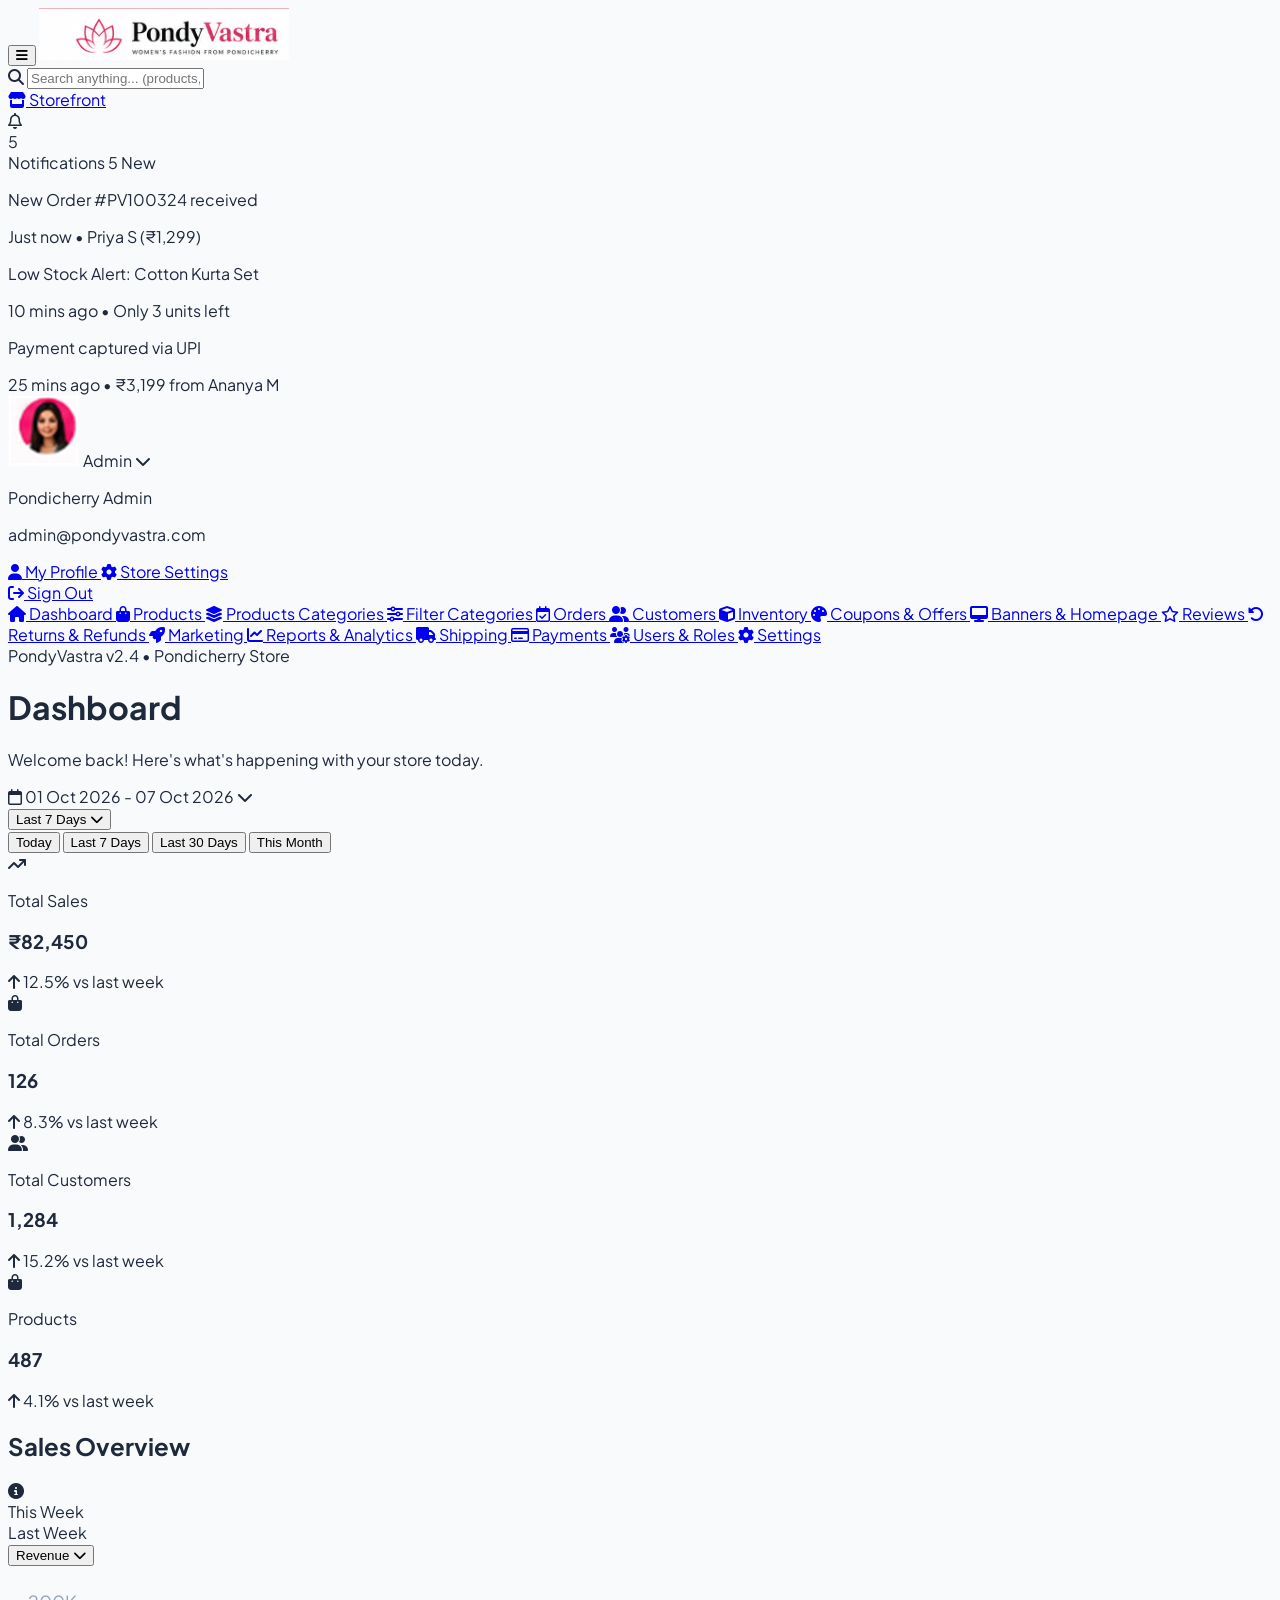
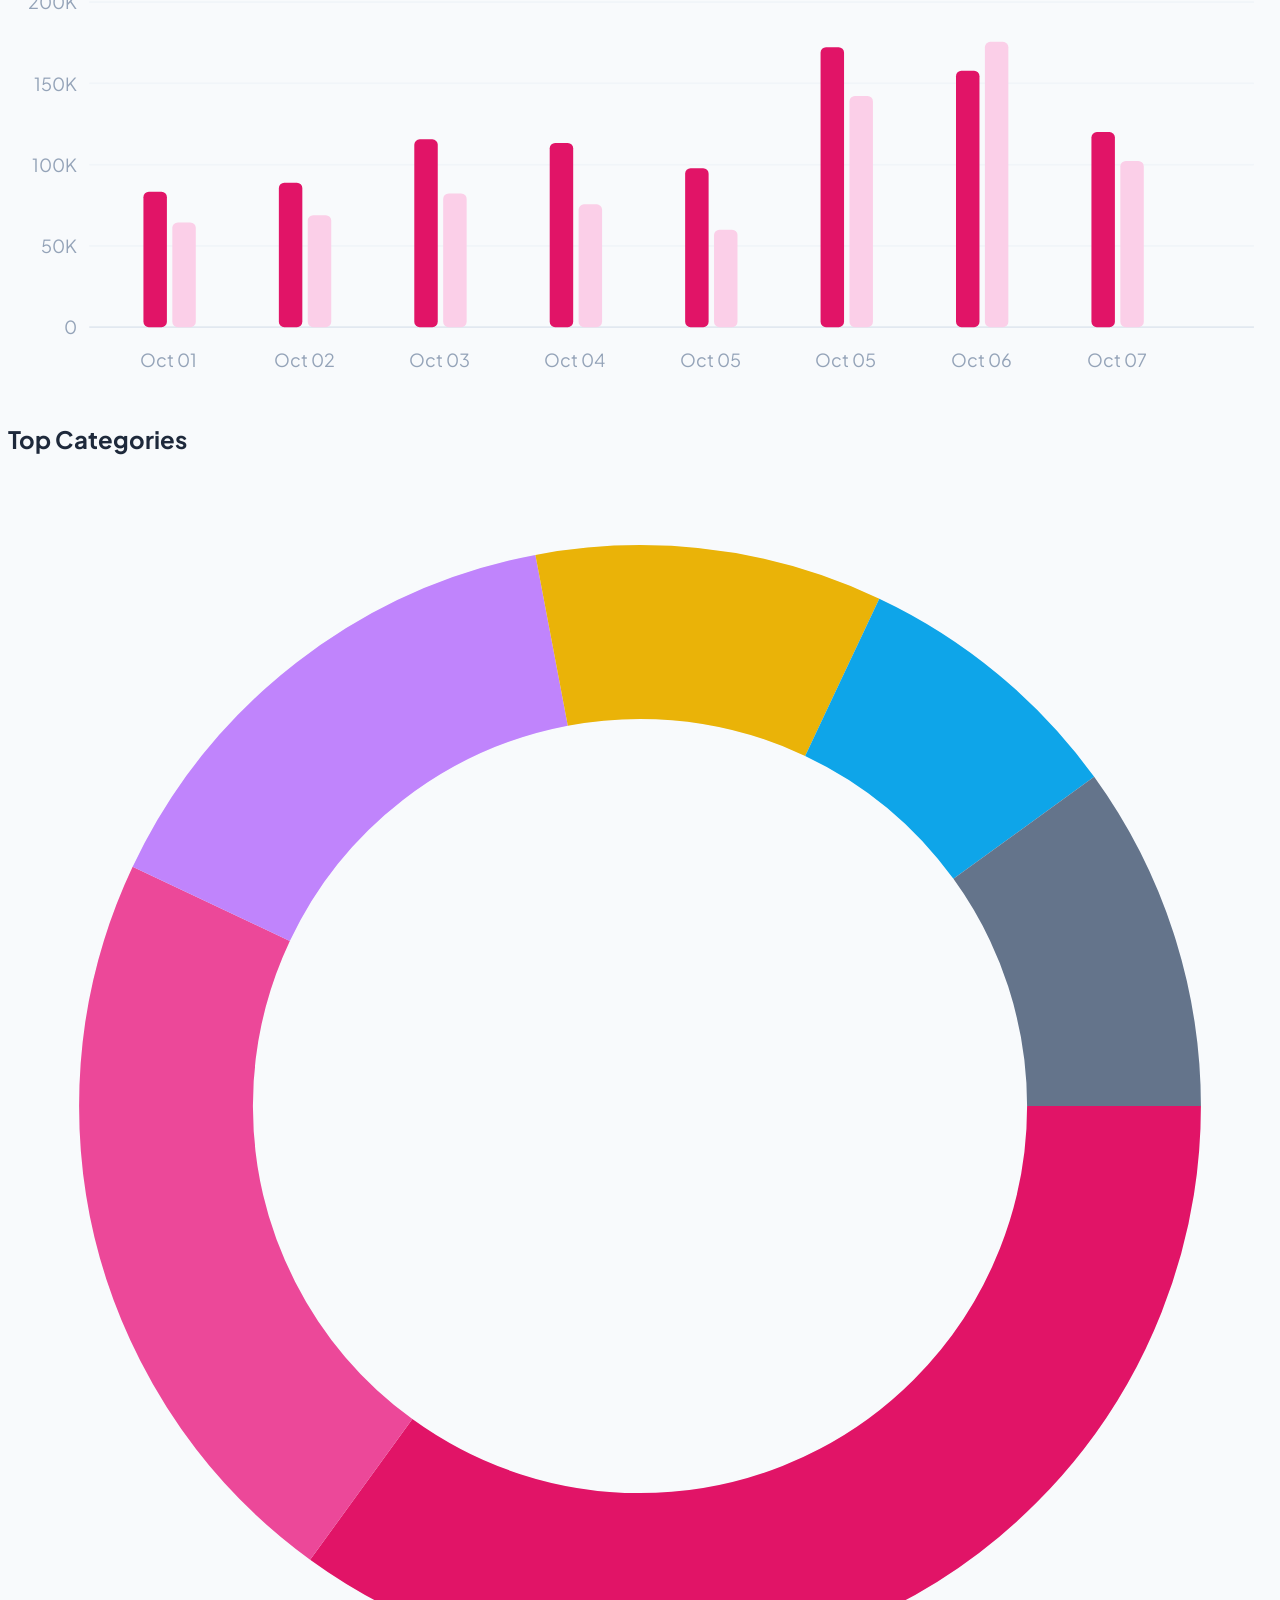
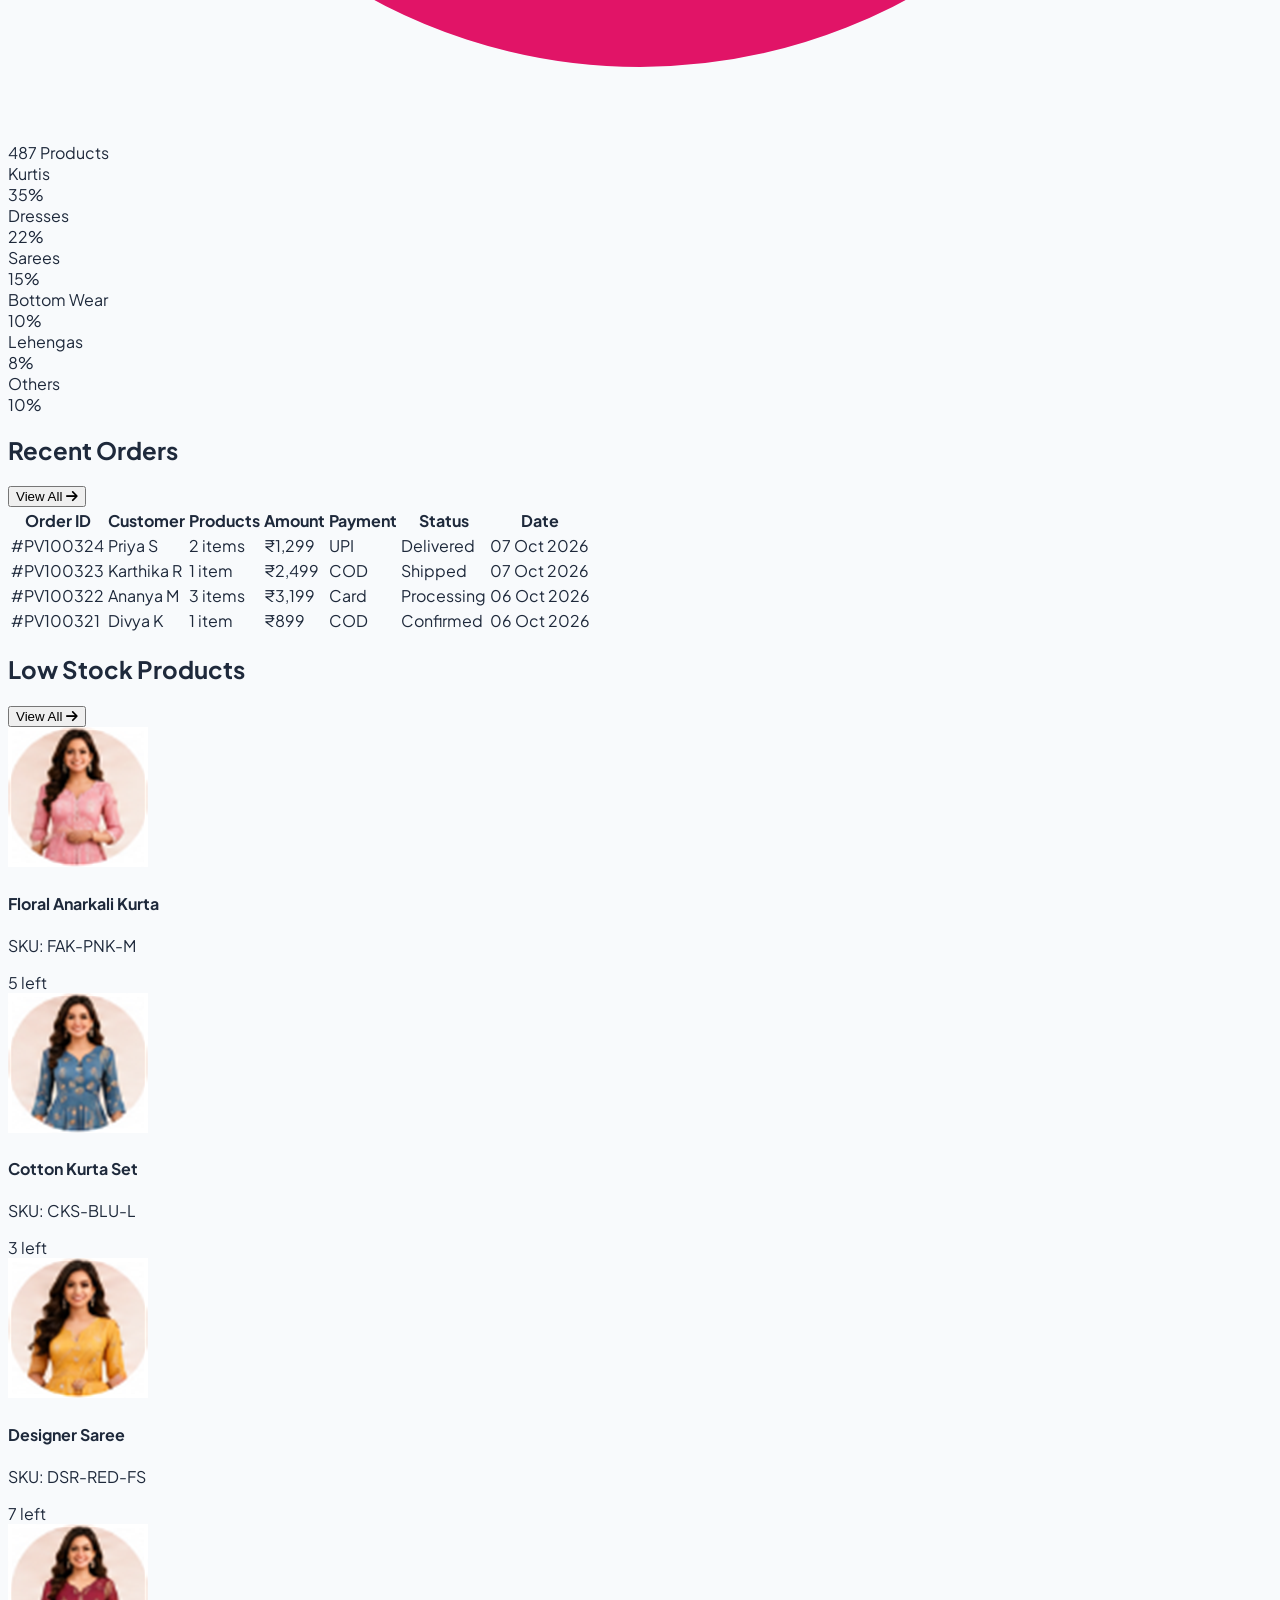
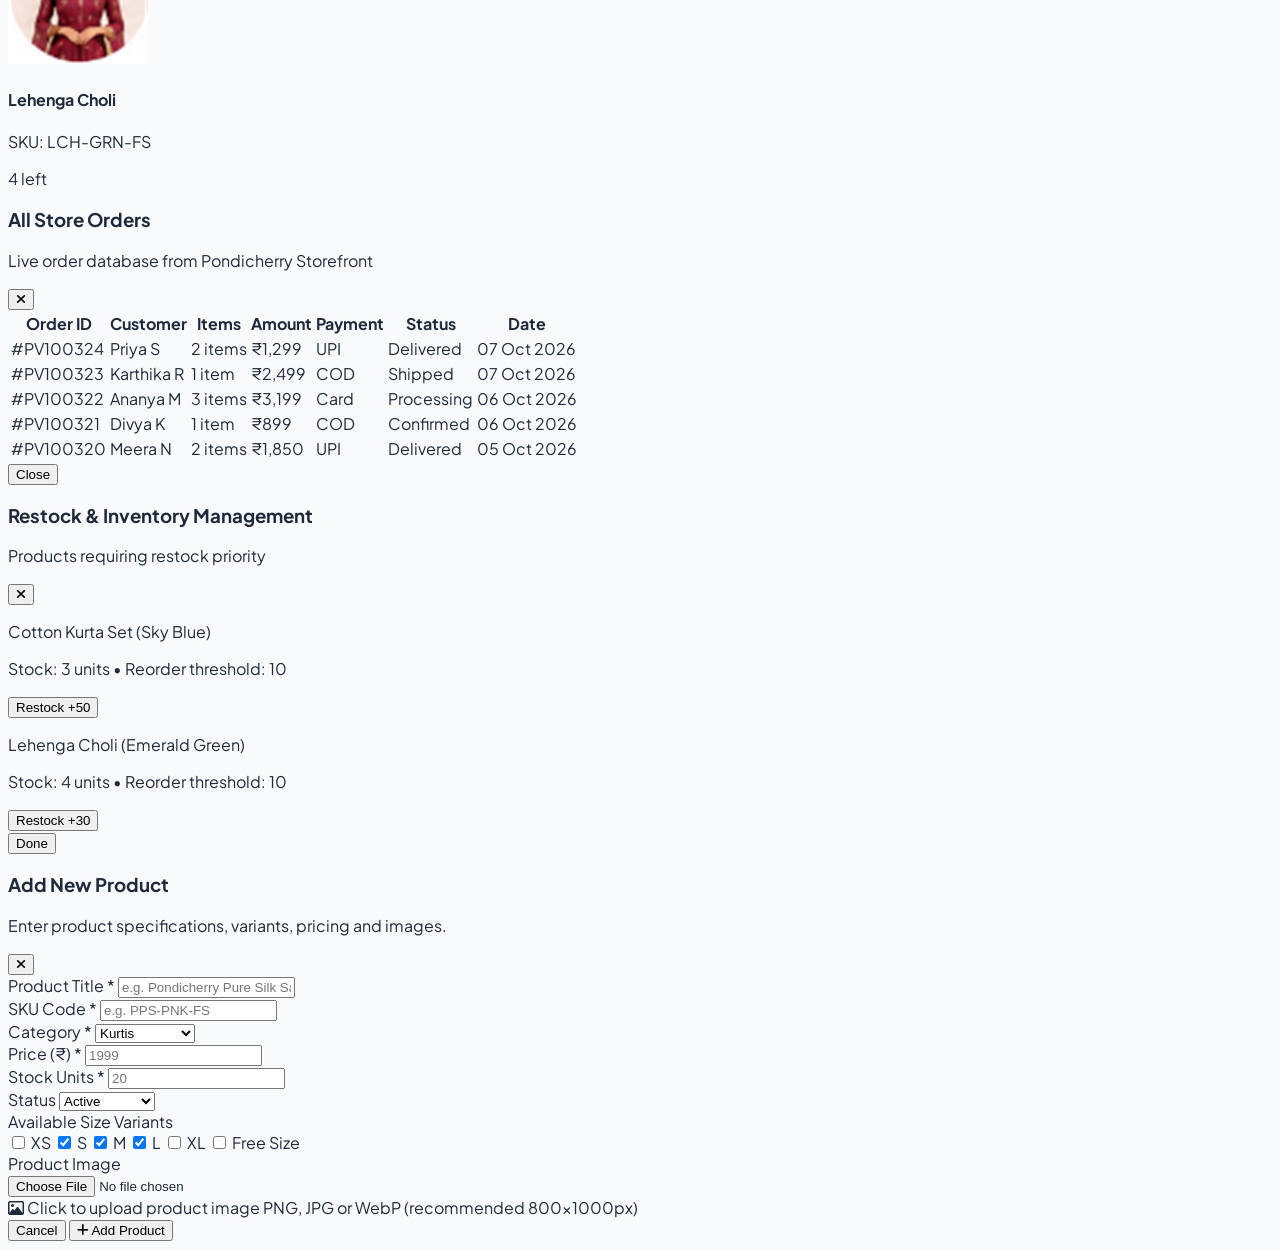
==== commit 49c72325: "feat: add admin panel pages and routing rules for products and categories" ====
--- a/admin/index.html
+++ b/admin/index.html
@@ -199,9 +199,15 @@
           <span>Products</span>
         </a>
 
-        <!-- 3. Filter Categories -->
-        <a href="categories.html" class="sidebar-item flex items-center gap-3 px-4 py-2.5 rounded-xl text-stone-700 hover:text-[#e11467] hover:bg-rose-50/70 font-medium text-sm transition cursor-pointer">
-          <i class="fa-regular fa-folder-open text-base w-5 text-center text-stone-400"></i>
+        <!-- 3. Products Categories (NEW) -->
+        <a href="categories.html" id="nav-products-categories" class="sidebar-item flex items-center gap-3 px-4 py-2.5 rounded-xl text-stone-700 hover:text-[#e11467] hover:bg-rose-50/70 font-medium text-sm transition cursor-pointer">
+          <i class="fa-solid fa-layer-group text-base w-5 text-center text-stone-400"></i>
+          <span>Products Categories</span>
+        </a>
+
+        <!-- 4. Filter Categories -->
+        <a href="categories.html#filter-categories" id="nav-filter-categories" class="sidebar-item flex items-center gap-3 px-4 py-2.5 rounded-xl text-stone-700 hover:text-[#e11467] hover:bg-rose-50/70 font-medium text-sm transition cursor-pointer">
+          <i class="fa-solid fa-sliders text-base w-5 text-center text-stone-400"></i>
           <span>Filter Categories</span>
         </a>
 
@@ -2645,8 +2651,11 @@
 
     function handleHashRouting() {
       const hash = window.location.hash;
-      if (hash === '#categories') {
+      if (hash === '#categories' || hash === '#products-categories') {
         window.location.href = 'categories.html';
+        return;
+      } else if (hash === '#filter-categories') {
+        window.location.href = 'categories.html#filter-categories';
         return;
       } else if (hash === '#add-product' || window.location.search.includes('tab=add-product') || window.location.search.includes('action=add')) {
         switchAdminView('add-product');
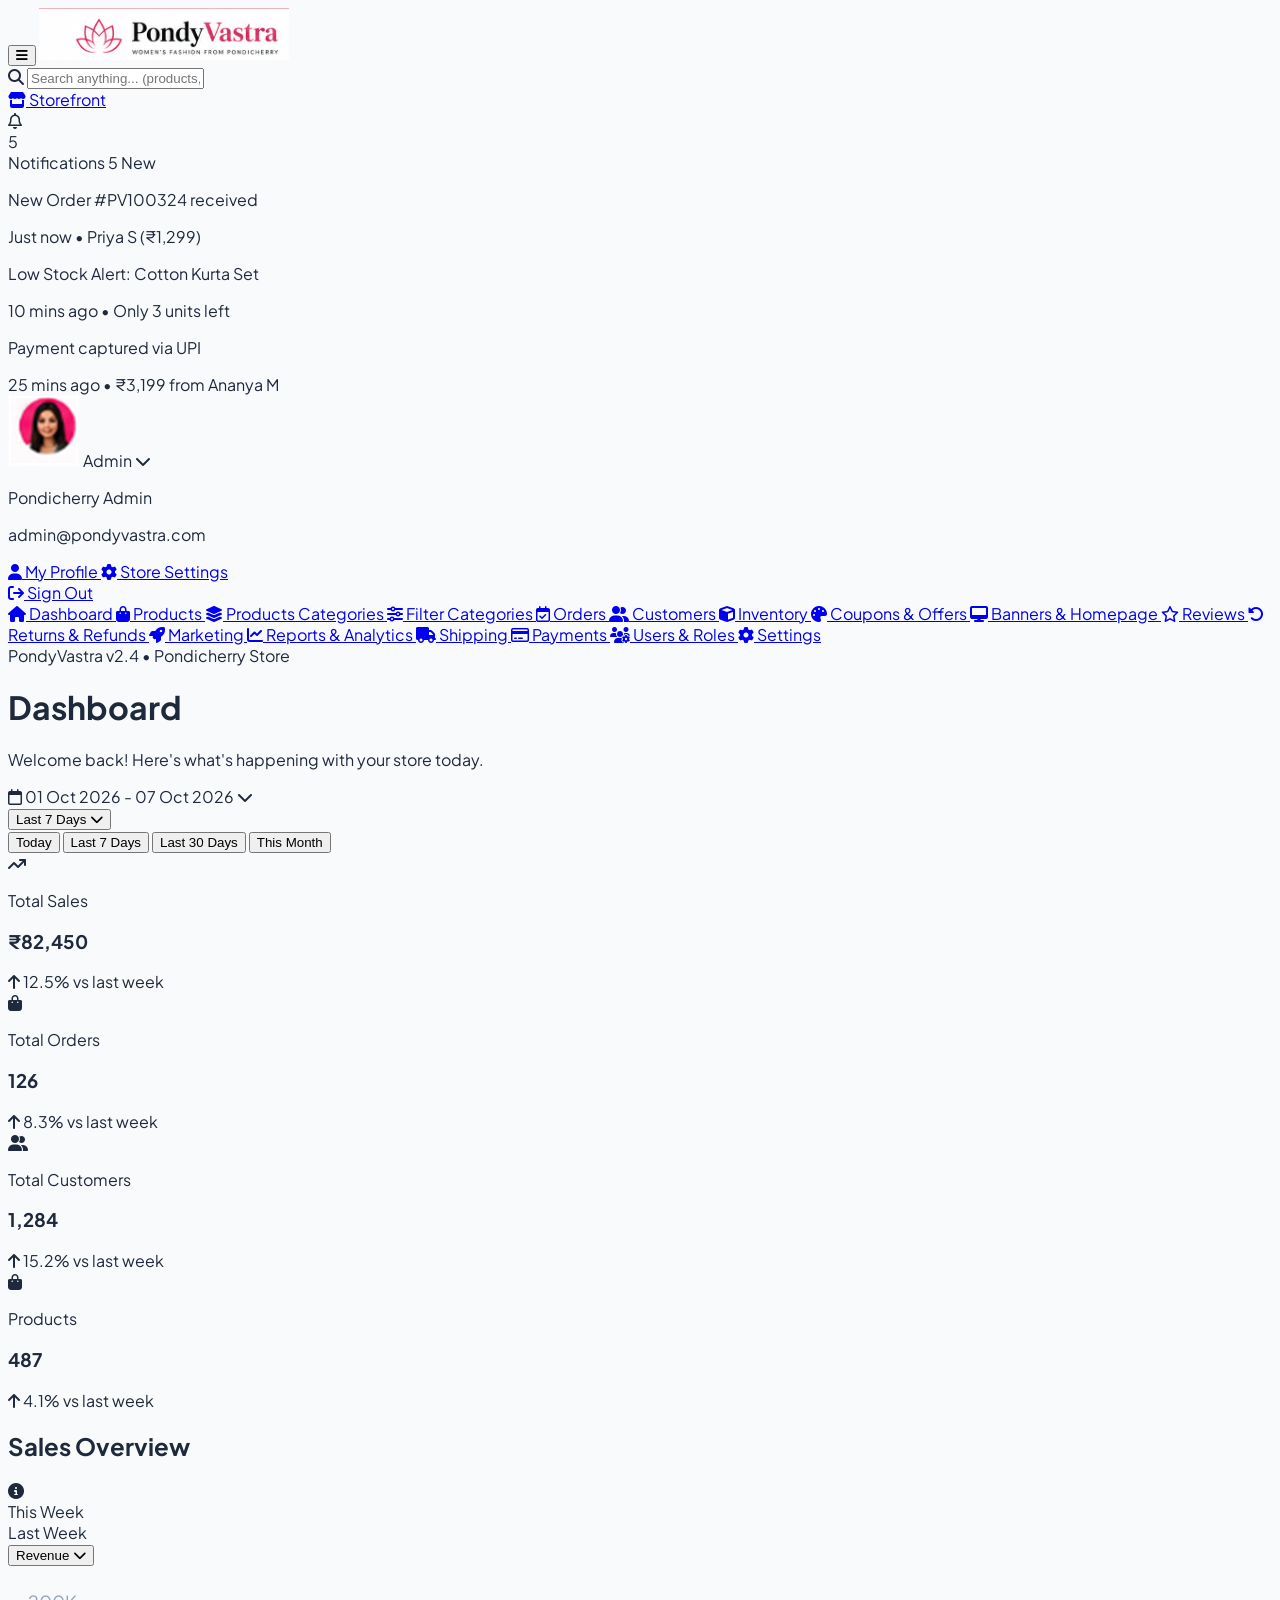
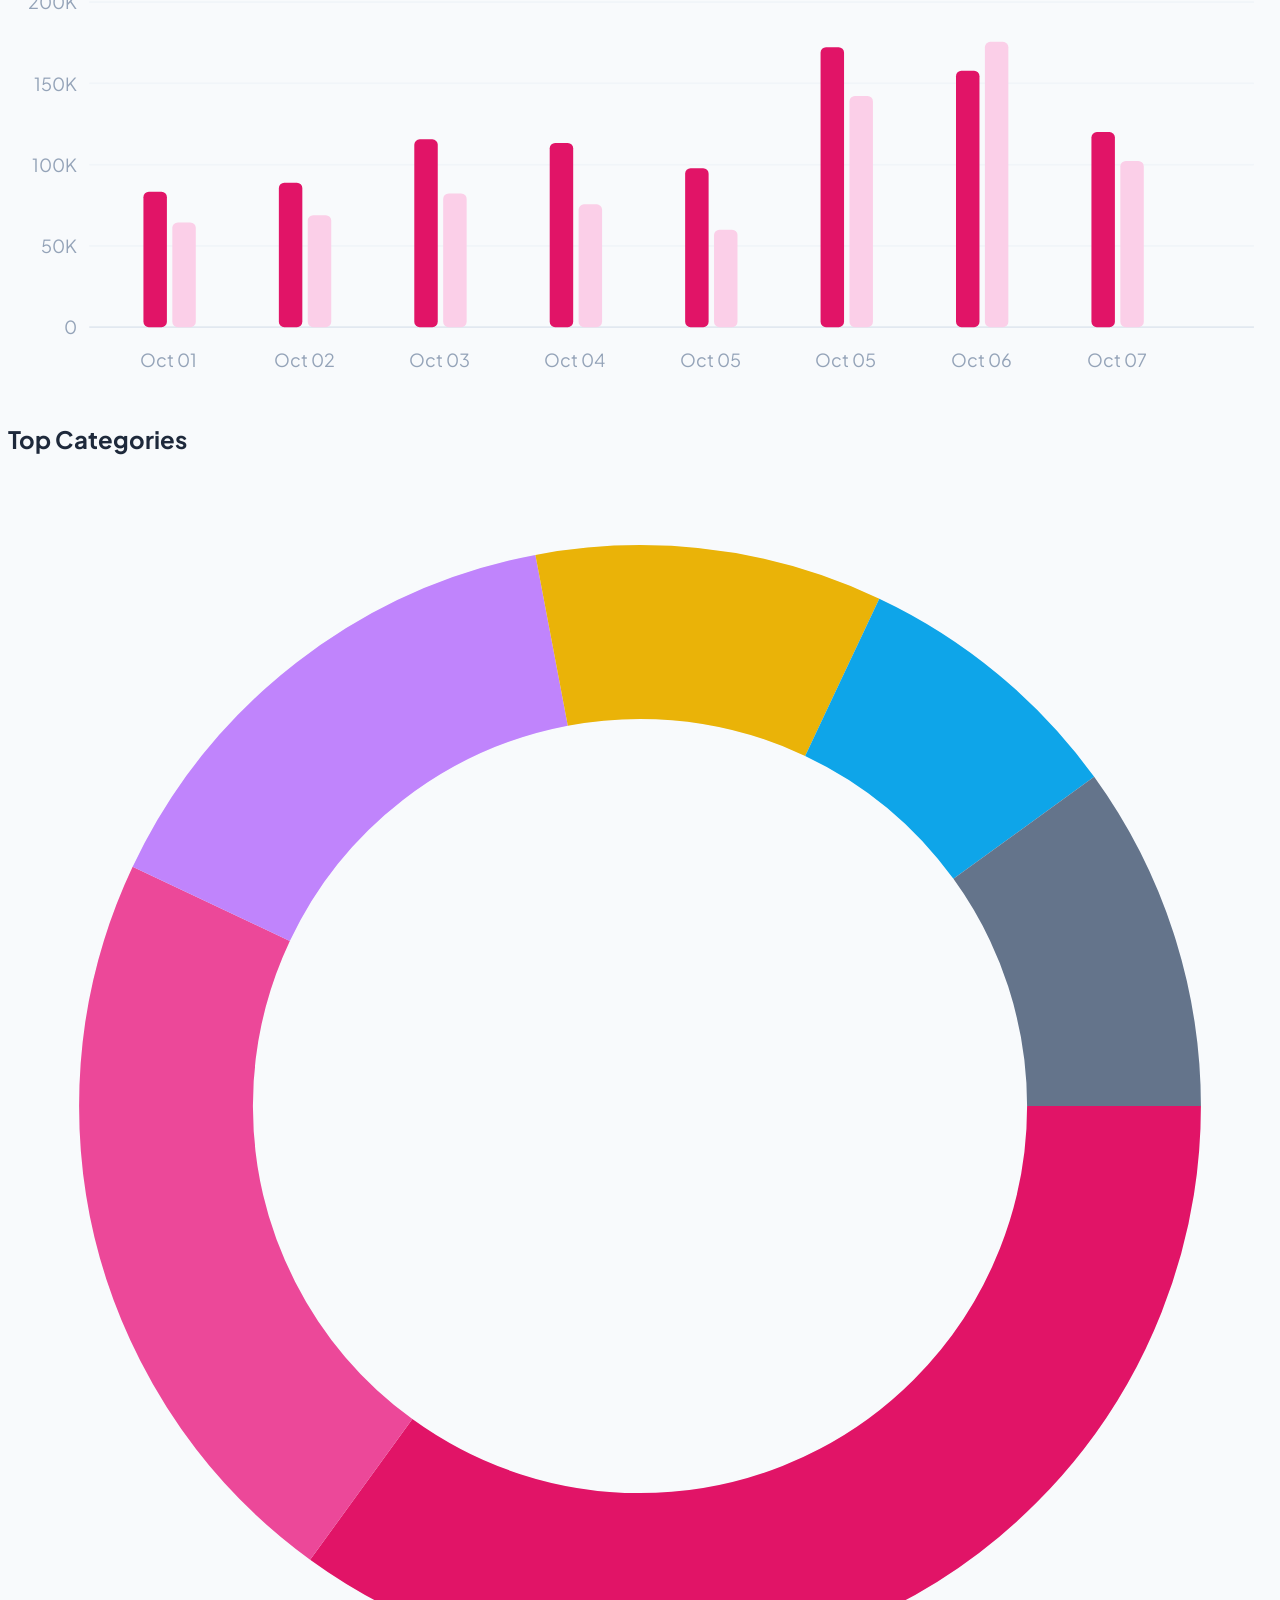
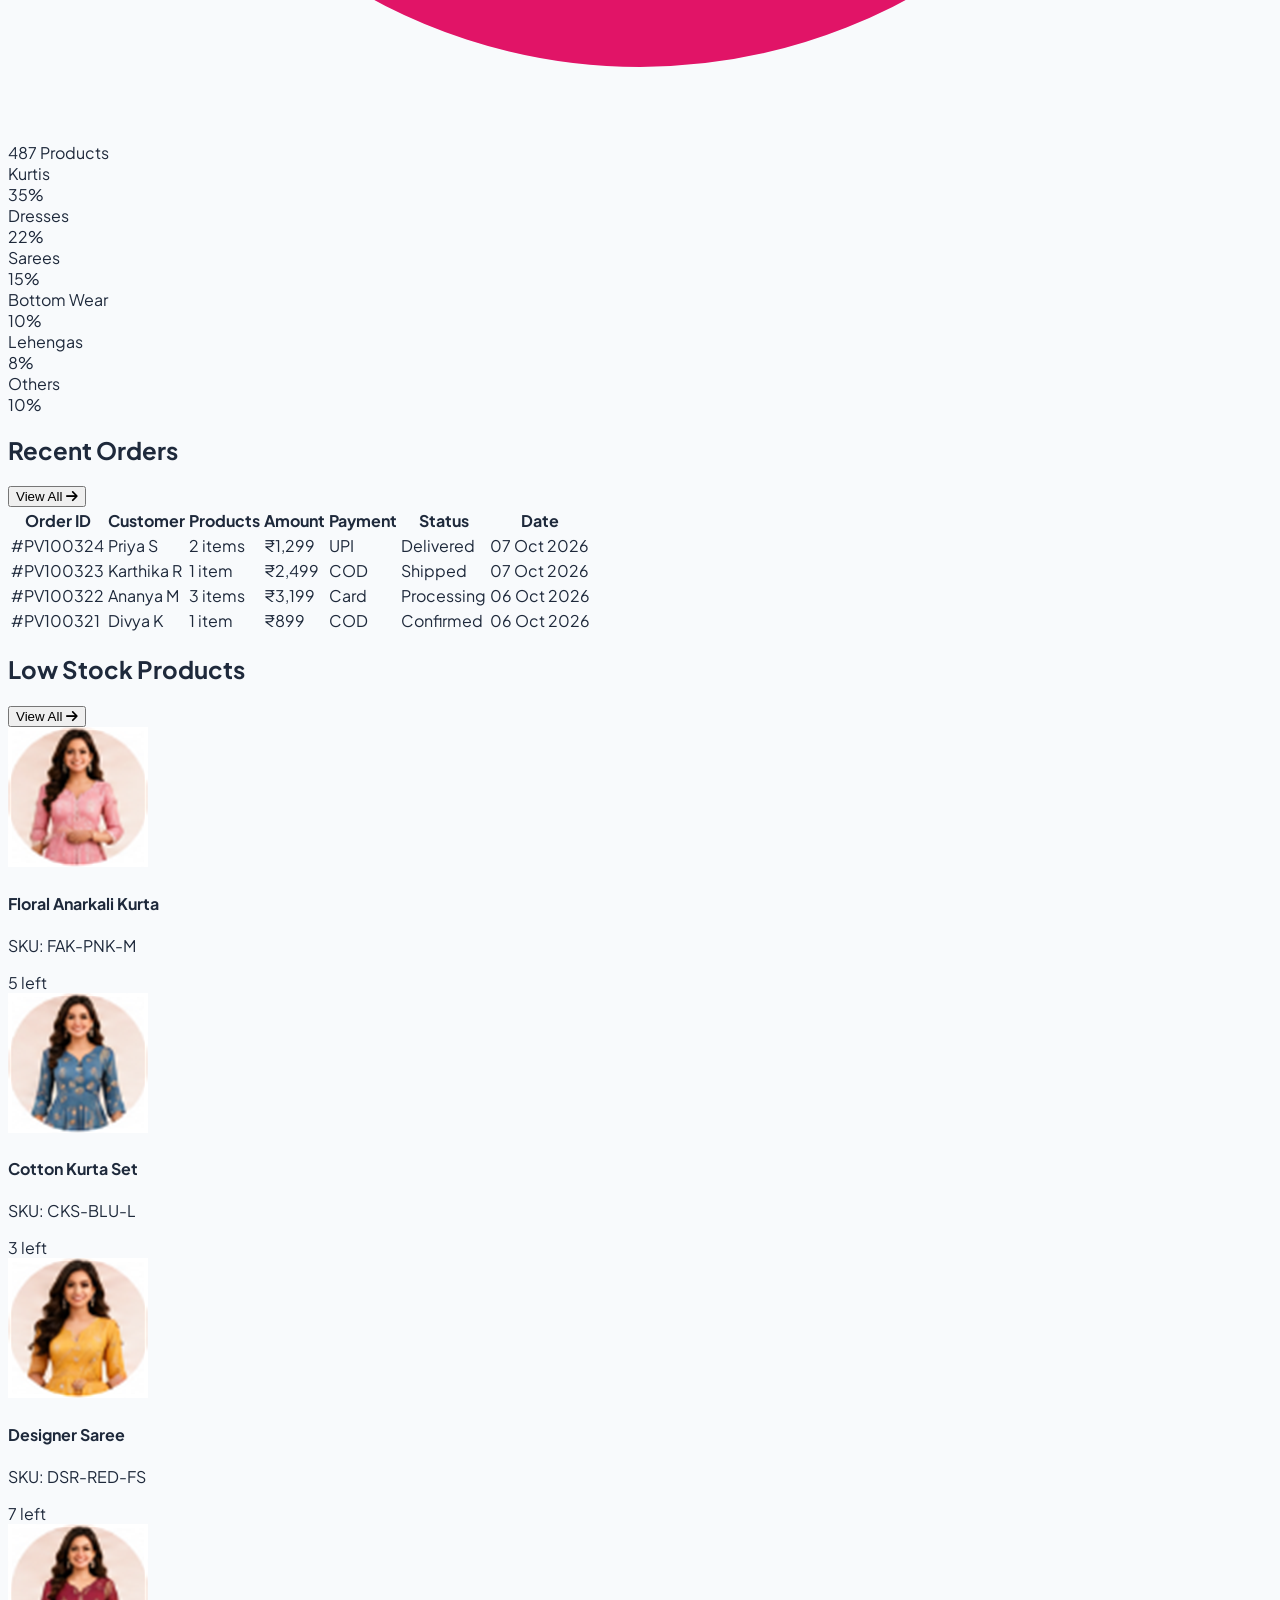
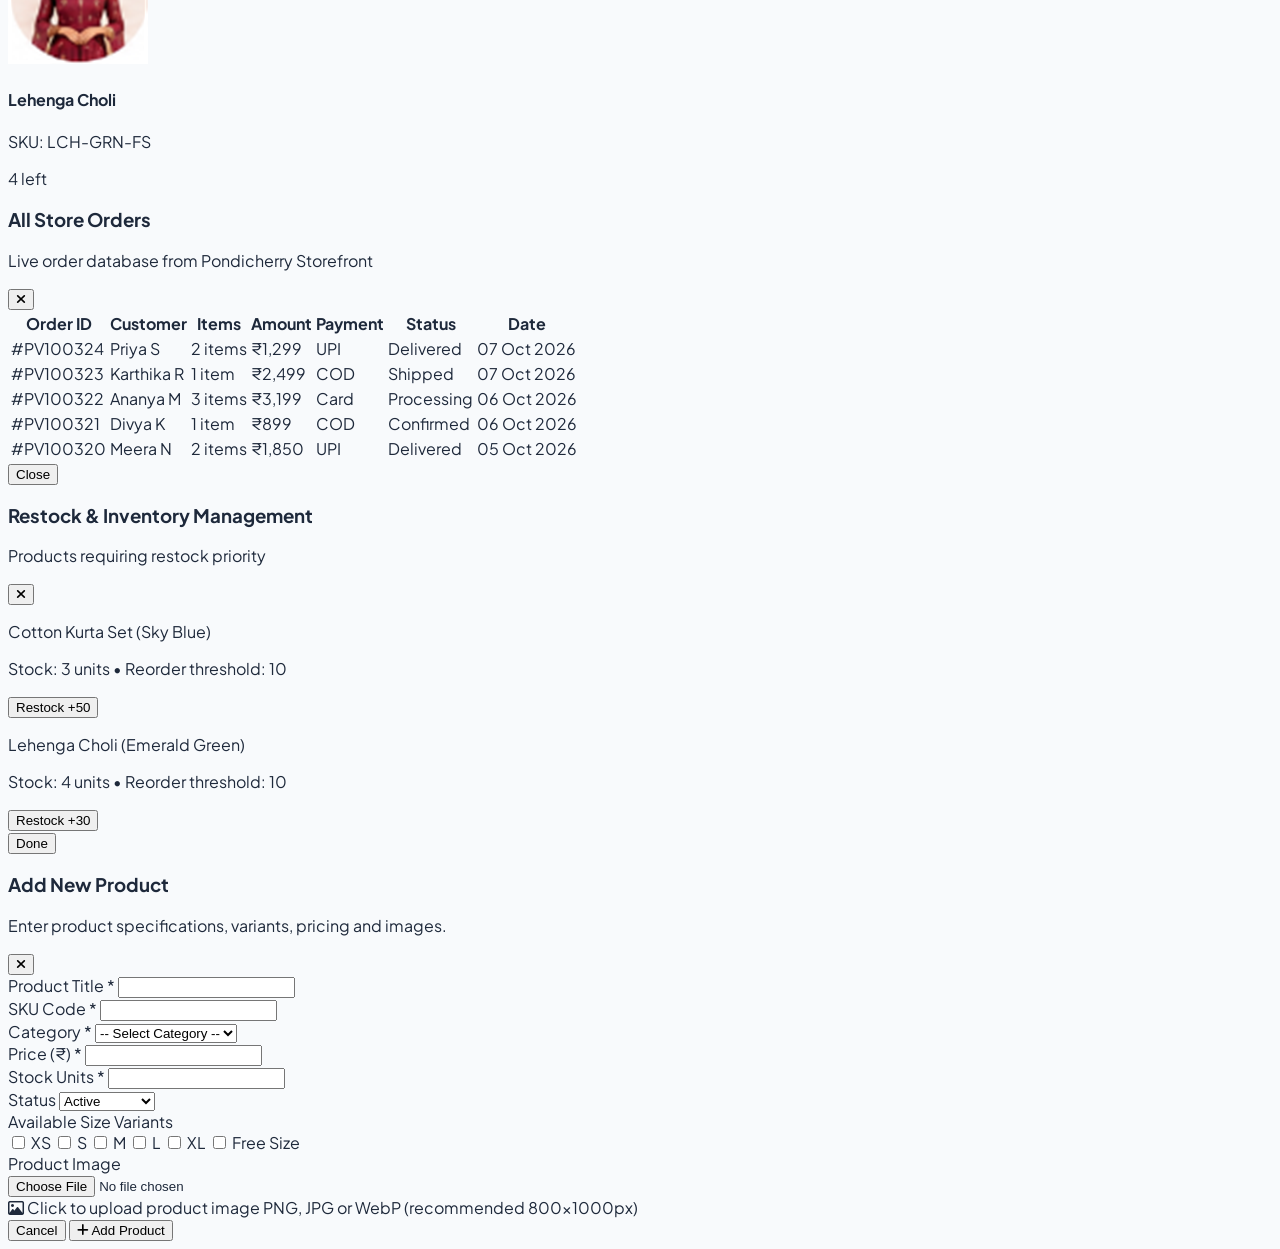
==== commit 3c95f4a4: "feat: add admin dashboard, product management, and add-product pages" ====
--- a/admin/index.html
+++ b/admin/index.html
@@ -1205,7 +1205,7 @@
         </div>
 
         <!-- Form Container: 2 Columns Grid Matching Screenshot -->
-        <form id="add-product-form" onsubmit="handleSaveProduct(event)" class="space-y-6">
+        <form id="add-product-form" autocomplete="off" onsubmit="handleSaveProduct(event)" class="space-y-6">
           
           <div class="grid grid-cols-1 lg:grid-cols-2 gap-6 items-start">
             
@@ -1226,8 +1226,8 @@
                       type="text" 
                       id="product-name"
                       required
-                      value="Floral Anarkali Kurta"
-                      placeholder="e.g. Floral Anarkali Kurta"
+                      value=""
+                      placeholder=""
                       class="w-full bg-[#f8fafc] border border-stone-200/90 rounded-xl px-3.5 py-2.5 text-xs sm:text-sm text-stone-800 placeholder:text-stone-400 focus:outline-none focus:border-[#e11467] focus:ring-1 focus:ring-[#e11467] transition"
                     >
                   </div>
@@ -1240,8 +1240,8 @@
                       type="text" 
                       id="product-sku"
                       required
-                      value="FAK-PNK-M"
-                      placeholder="e.g. FAK-PNK-M"
+                      value=""
+                      placeholder=""
                       class="w-full bg-[#f8fafc] border border-stone-200/90 rounded-xl px-3.5 py-2.5 text-xs sm:text-sm text-stone-800 placeholder:text-stone-400 focus:outline-none focus:border-[#e11467] focus:ring-1 focus:ring-[#e11467] uppercase transition"
                     >
                   </div>
@@ -1254,12 +1254,12 @@
                   </label>
                   <div class="relative">
                     <textarea 
-                      id="short-description"
-                      rows="3"
-                      maxlength="200"
-                      oninput="updateShortDescCount(this)"
-                      required
-                      placeholder="Short summary for product cards and search results..."
+                      id="short-description" 
+                      rows="3" 
+                      maxlength="200" 
+                      oninput="updateShortDescCount(this)" 
+                      required 
+                      placeholder="" 
                       class="w-full bg-[#f8fafc] border border-stone-200/90 rounded-xl p-3.5 pb-6 text-xs sm:text-sm text-stone-800 placeholder:text-stone-400 focus:outline-none focus:border-[#e11467] focus:ring-1 focus:ring-[#e11467] transition resize-none"
                     ></textarea>
                     <span id="short-desc-counter" class="absolute bottom-2 right-3 text-[11px] font-medium text-stone-400">
@@ -1332,8 +1332,8 @@
                       id="rich-description-editor" 
                       contenteditable="true" 
                       class="p-3.5 min-h-[140px] text-xs sm:text-sm text-stone-800 focus:outline-none"
-                      placeholder="Enter detailed product description..."
-                    >Enter detailed product description...</div>
+                      placeholder=""
+                    ></div>
                   </div>
                 </div>
 
@@ -1355,7 +1355,8 @@
                       onchange="handleCategoryChange(this.value)"
                       class="w-full bg-[#f8fafc] border border-stone-200/90 rounded-xl px-3 py-2.5 text-xs sm:text-sm text-stone-800 font-medium focus:outline-none focus:border-[#e11467] focus:ring-1 focus:ring-[#e11467] transition cursor-pointer"
                     >
-                      <option value="Kurtis" selected>Kurtis</option>
+                      <option value="" disabled selected>-- Select Category --</option>
+                      <option value="Kurtis">Kurtis</option>
                       <option value="Sarees">Sarees</option>
                       <option value="Lehengas">Lehengas</option>
                       <option value="Dresses">Dresses</option>
@@ -1371,7 +1372,8 @@
                       id="product-subcategory" 
                       class="w-full bg-[#f8fafc] border border-stone-200/90 rounded-xl px-3 py-2.5 text-xs sm:text-sm text-stone-800 font-medium focus:outline-none focus:border-[#e11467] focus:ring-1 focus:ring-[#e11467] transition cursor-pointer"
                     >
-                      <option value="Anarkali Kurta" selected>Anarkali Kurta</option>
+                      <option value="" disabled selected>-- Select Sub Category --</option>
+                      <option value="Anarkali Kurta">Anarkali Kurta</option>
                       <option value="Straight Kurta">Straight Kurta</option>
                       <option value="A-Line Kurta">A-Line Kurta</option>
                       <option value="Short Kurti">Short Kurti</option>
@@ -1384,7 +1386,8 @@
                       id="product-brand" 
                       class="w-full bg-[#f8fafc] border border-stone-200/90 rounded-xl px-3 py-2.5 text-xs sm:text-sm text-stone-800 font-medium focus:outline-none focus:border-[#e11467] focus:ring-1 focus:ring-[#e11467] transition cursor-pointer"
                     >
-                      <option value="PondyVastra" selected>PondyVastra</option>
+                      <option value="" disabled selected>-- Select Brand --</option>
+                      <option value="PondyVastra">PondyVastra</option>
                       <option value="Heritage Silk">Heritage Silk</option>
                       <option value="Auroville Cottons">Auroville Cottons</option>
                       <option value="Custom Artisan">Custom Artisan</option>
@@ -1413,7 +1416,8 @@
                   <input 
                     type="text" 
                     id="product-tags" 
-                    placeholder="e.g. cotton, festive, summer"
+                    value=""
+                    placeholder=""
                     class="w-full bg-[#f8fafc] border border-stone-200/90 rounded-xl px-3.5 py-2.5 text-xs sm:text-sm text-stone-800 placeholder:text-stone-400 focus:outline-none focus:border-[#e11467] focus:ring-1 focus:ring-[#e11467] transition"
                   >
                 </div>
@@ -1447,7 +1451,8 @@
                         <!-- Color Selector Pill with Circle -->
                         <div class="relative">
                           <select onchange="handleColorVariantChange(this)" class="appearance-none bg-stone-50 border border-stone-200 hover:border-stone-300 rounded-xl pl-8 pr-8 py-1.5 text-xs font-semibold text-stone-800 focus:outline-none focus:border-[#e11467] transition cursor-pointer">
-                            <option value="Pink" selected>Pink</option>
+                            <option value="" disabled selected>-- Select Color --</option>
+                            <option value="Pink">Pink</option>
                             <option value="Sky Blue">Sky Blue</option>
                             <option value="Red">Red</option>
                             <option value="Green">Green</option>
@@ -1456,7 +1461,7 @@
                             <option value="Maroon">Maroon</option>
                             <option value="Black">Black</option>
                           </select>
-                          <span class="variant-color-dot absolute left-2.5 top-1/2 -translate-y-1/2 w-3 h-3 rounded-full bg-[#e11467] pointer-events-none"></span>
+                          <span class="variant-color-dot absolute left-2.5 top-1/2 -translate-y-1/2 w-3 h-3 rounded-full bg-stone-300 pointer-events-none"></span>
                           <i class="fa-solid fa-chevron-down absolute right-2.5 top-1/2 -translate-y-1/2 text-[10px] text-stone-400 pointer-events-none"></i>
                         </div>
 
@@ -1570,15 +1575,15 @@
                   <!-- Checkboxes Row Matching Screenshot -->
                   <div id="size-variants-list" class="flex items-center gap-3 sm:gap-4 flex-wrap text-xs sm:text-sm font-semibold text-stone-700">
                     <label class="inline-flex items-center gap-2 cursor-pointer select-none">
-                      <input type="checkbox" name="sizes" value="S" checked class="w-4 h-4 rounded text-[#e11467] focus:ring-[#e11467] border-stone-300 cursor-pointer">
+                      <input type="checkbox" name="sizes" value="S" class="w-4 h-4 rounded text-[#e11467] focus:ring-[#e11467] border-stone-300 cursor-pointer">
                       <span>S</span>
                     </label>
                     <label class="inline-flex items-center gap-2 cursor-pointer select-none">
-                      <input type="checkbox" name="sizes" value="M" checked class="w-4 h-4 rounded text-[#e11467] focus:ring-[#e11467] border-stone-300 cursor-pointer">
+                      <input type="checkbox" name="sizes" value="M" class="w-4 h-4 rounded text-[#e11467] focus:ring-[#e11467] border-stone-300 cursor-pointer">
                       <span>M</span>
                     </label>
                     <label class="inline-flex items-center gap-2 cursor-pointer select-none">
-                      <input type="checkbox" name="sizes" value="L" checked class="w-4 h-4 rounded text-[#e11467] focus:ring-[#e11467] border-stone-300 cursor-pointer">
+                      <input type="checkbox" name="sizes" value="L" class="w-4 h-4 rounded text-[#e11467] focus:ring-[#e11467] border-stone-300 cursor-pointer">
                       <span>L</span>
                     </label>
                     <label class="inline-flex items-center gap-2 cursor-pointer select-none">
@@ -1614,7 +1619,8 @@
                       id="price-input" 
                       required 
                       min="0"
-                      value="1299"
+                      value=""
+                      placeholder=""
                       oninput="recalculateDiscount()"
                       class="w-full bg-[#f8fafc] border border-stone-200/90 rounded-xl px-3.5 py-2.5 text-xs sm:text-sm text-stone-800 font-bold focus:outline-none focus:border-[#e11467] focus:ring-1 focus:ring-[#e11467] transition"
                     >
@@ -1626,7 +1632,8 @@
                       type="number" 
                       id="compare-price-input" 
                       min="0"
-                      value="1999"
+                      value=""
+                      placeholder=""
                       oninput="recalculateDiscount()"
                       class="w-full bg-[#f8fafc] border border-stone-200/90 rounded-xl px-3.5 py-2.5 text-xs sm:text-sm text-stone-800 focus:outline-none focus:border-[#e11467] focus:ring-1 focus:ring-[#e11467] transition"
                     >
@@ -1642,7 +1649,8 @@
                       <input 
                         type="number" 
                         id="discount-val" 
-                        value="35" 
+                        value="" 
+                        placeholder=""
                         readonly 
                         class="w-16 bg-[#f8fafc] border border-stone-200/90 rounded-xl px-2.5 py-2.5 text-xs sm:text-sm text-stone-800 font-bold text-center"
                       >
@@ -1656,8 +1664,9 @@
                   <div>
                     <label class="block text-xs font-semibold text-stone-700 mb-1.5">Tax (GST %)</label>
                     <select id="tax-rate" class="w-full bg-[#f8fafc] border border-stone-200/90 rounded-xl px-3 py-2.5 text-xs sm:text-sm text-stone-800 font-medium focus:outline-none focus:border-[#e11467] focus:ring-1 focus:ring-[#e11467] transition cursor-pointer">
+                      <option value="" disabled selected>-- Select Tax --</option>
                       <option value="0%">0% (Exempt)</option>
-                      <option value="5%" selected>5%</option>
+                      <option value="5%">5%</option>
                       <option value="12%">12%</option>
                       <option value="18%">18%</option>
                       <option value="28%">28%</option>
@@ -1673,7 +1682,8 @@
                       id="stock-quantity" 
                       required 
                       min="0"
-                      value="25" 
+                      value="" 
+                      placeholder=""
                       class="w-full bg-[#f8fafc] border border-stone-200/90 rounded-xl px-3.5 py-2.5 text-xs sm:text-sm text-stone-800 font-bold focus:outline-none focus:border-[#e11467] focus:ring-1 focus:ring-[#e11467] transition"
                     >
                   </div>
@@ -1684,7 +1694,8 @@
                       type="number" 
                       id="low-stock-alert" 
                       min="1"
-                      value="5" 
+                      value="" 
+                      placeholder=""
                       class="w-full bg-[#f8fafc] border border-stone-200/90 rounded-xl px-3.5 py-2.5 text-xs sm:text-sm text-stone-800 focus:outline-none focus:border-[#e11467] focus:ring-1 focus:ring-[#e11467] transition"
                     >
                   </div>
@@ -1855,20 +1866,21 @@
         </button>
       </div>
 
-      <form id="new-product-form" onsubmit="handleAddNewProduct(event)" class="overflow-y-auto flex-1 py-4 space-y-4 text-xs pr-1">
+      <form id="new-product-form" autocomplete="off" onsubmit="handleAddNewProduct(event)" class="overflow-y-auto flex-1 py-4 space-y-4 text-xs pr-1">
         <div>
           <label class="block font-semibold text-stone-700 mb-1.5">Product Title *</label>
-          <input type="text" id="form-title" required placeholder="e.g. Pondicherry Pure Silk Saree" class="w-full bg-[#f8fafc] border border-stone-200 rounded-xl px-3.5 py-2.5 text-stone-800 text-xs sm:text-sm focus:outline-none focus:border-[#e11467] focus:ring-1 focus:ring-[#e11467] transition">
+          <input type="text" id="form-title" required value="" placeholder="" class="w-full bg-[#f8fafc] border border-stone-200 rounded-xl px-3.5 py-2.5 text-stone-800 text-xs sm:text-sm focus:outline-none focus:border-[#e11467] focus:ring-1 focus:ring-[#e11467] transition">
         </div>
 
         <div class="grid grid-cols-1 sm:grid-cols-2 gap-4">
           <div>
             <label class="block font-semibold text-stone-700 mb-1.5">SKU Code *</label>
-            <input type="text" id="form-sku" required placeholder="e.g. PPS-PNK-FS" class="w-full bg-[#f8fafc] border border-stone-200 rounded-xl px-3.5 py-2.5 text-stone-800 text-xs sm:text-sm focus:outline-none focus:border-[#e11467] focus:ring-1 focus:ring-[#e11467] transition uppercase">
+            <input type="text" id="form-sku" required value="" placeholder="" class="w-full bg-[#f8fafc] border border-stone-200 rounded-xl px-3.5 py-2.5 text-stone-800 text-xs sm:text-sm focus:outline-none focus:border-[#e11467] focus:ring-1 focus:ring-[#e11467] transition uppercase">
           </div>
           <div>
             <label class="block font-semibold text-stone-700 mb-1.5">Category *</label>
             <select id="form-category" required class="w-full bg-[#f8fafc] border border-stone-200 rounded-xl px-3.5 py-2.5 text-stone-800 text-xs sm:text-sm focus:outline-none focus:border-[#e11467] focus:ring-1 focus:ring-[#e11467] transition cursor-pointer">
+              <option value="" disabled selected>-- Select Category --</option>
               <option value="Kurtis">Kurtis</option>
               <option value="Sarees">Sarees</option>
               <option value="Lehengas">Lehengas</option>
@@ -1882,11 +1894,11 @@
         <div class="grid grid-cols-1 sm:grid-cols-3 gap-4">
           <div>
             <label class="block font-semibold text-stone-700 mb-1.5">Price (₹) *</label>
-            <input type="number" id="form-price" required placeholder="1999" min="0" class="w-full bg-[#f8fafc] border border-stone-200 rounded-xl px-3.5 py-2.5 text-stone-800 text-xs sm:text-sm focus:outline-none focus:border-[#e11467] focus:ring-1 focus:ring-[#e11467] transition">
+            <input type="number" id="form-price" required value="" placeholder="" min="0" class="w-full bg-[#f8fafc] border border-stone-200 rounded-xl px-3.5 py-2.5 text-stone-800 text-xs sm:text-sm focus:outline-none focus:border-[#e11467] focus:ring-1 focus:ring-[#e11467] transition">
           </div>
           <div>
             <label class="block font-semibold text-stone-700 mb-1.5">Stock Units *</label>
-            <input type="number" id="form-stock" required placeholder="20" min="0" class="w-full bg-[#f8fafc] border border-stone-200 rounded-xl px-3.5 py-2.5 text-stone-800 text-xs sm:text-sm focus:outline-none focus:border-[#e11467] focus:ring-1 focus:ring-[#e11467] transition">
+            <input type="number" id="form-stock" required value="" placeholder="" min="0" class="w-full bg-[#f8fafc] border border-stone-200 rounded-xl px-3.5 py-2.5 text-stone-800 text-xs sm:text-sm focus:outline-none focus:border-[#e11467] focus:ring-1 focus:ring-[#e11467] transition">
           </div>
           <div>
             <label class="block font-semibold text-stone-700 mb-1.5">Status</label>
@@ -1906,15 +1918,15 @@
               <span>XS</span>
             </label>
             <label class="inline-flex items-center gap-1.5 px-3 py-1.5 bg-stone-50 border border-stone-200 rounded-lg cursor-pointer hover:bg-stone-100">
-              <input type="checkbox" name="sizes" value="S" checked class="rounded text-[#e11467]">
+              <input type="checkbox" name="sizes" value="S" class="rounded text-[#e11467]">
               <span>S</span>
             </label>
             <label class="inline-flex items-center gap-1.5 px-3 py-1.5 bg-stone-50 border border-stone-200 rounded-lg cursor-pointer hover:bg-stone-100">
-              <input type="checkbox" name="sizes" value="M" checked class="rounded text-[#e11467]">
+              <input type="checkbox" name="sizes" value="M" class="rounded text-[#e11467]">
               <span>M</span>
             </label>
             <label class="inline-flex items-center gap-1.5 px-3 py-1.5 bg-stone-50 border border-stone-200 rounded-lg cursor-pointer hover:bg-stone-100">
-              <input type="checkbox" name="sizes" value="L" checked class="rounded text-[#e11467]">
+              <input type="checkbox" name="sizes" value="L" class="rounded text-[#e11467]">
               <span>L</span>
             </label>
             <label class="inline-flex items-center gap-1.5 px-3 py-1.5 bg-stone-50 border border-stone-200 rounded-lg cursor-pointer hover:bg-stone-100">
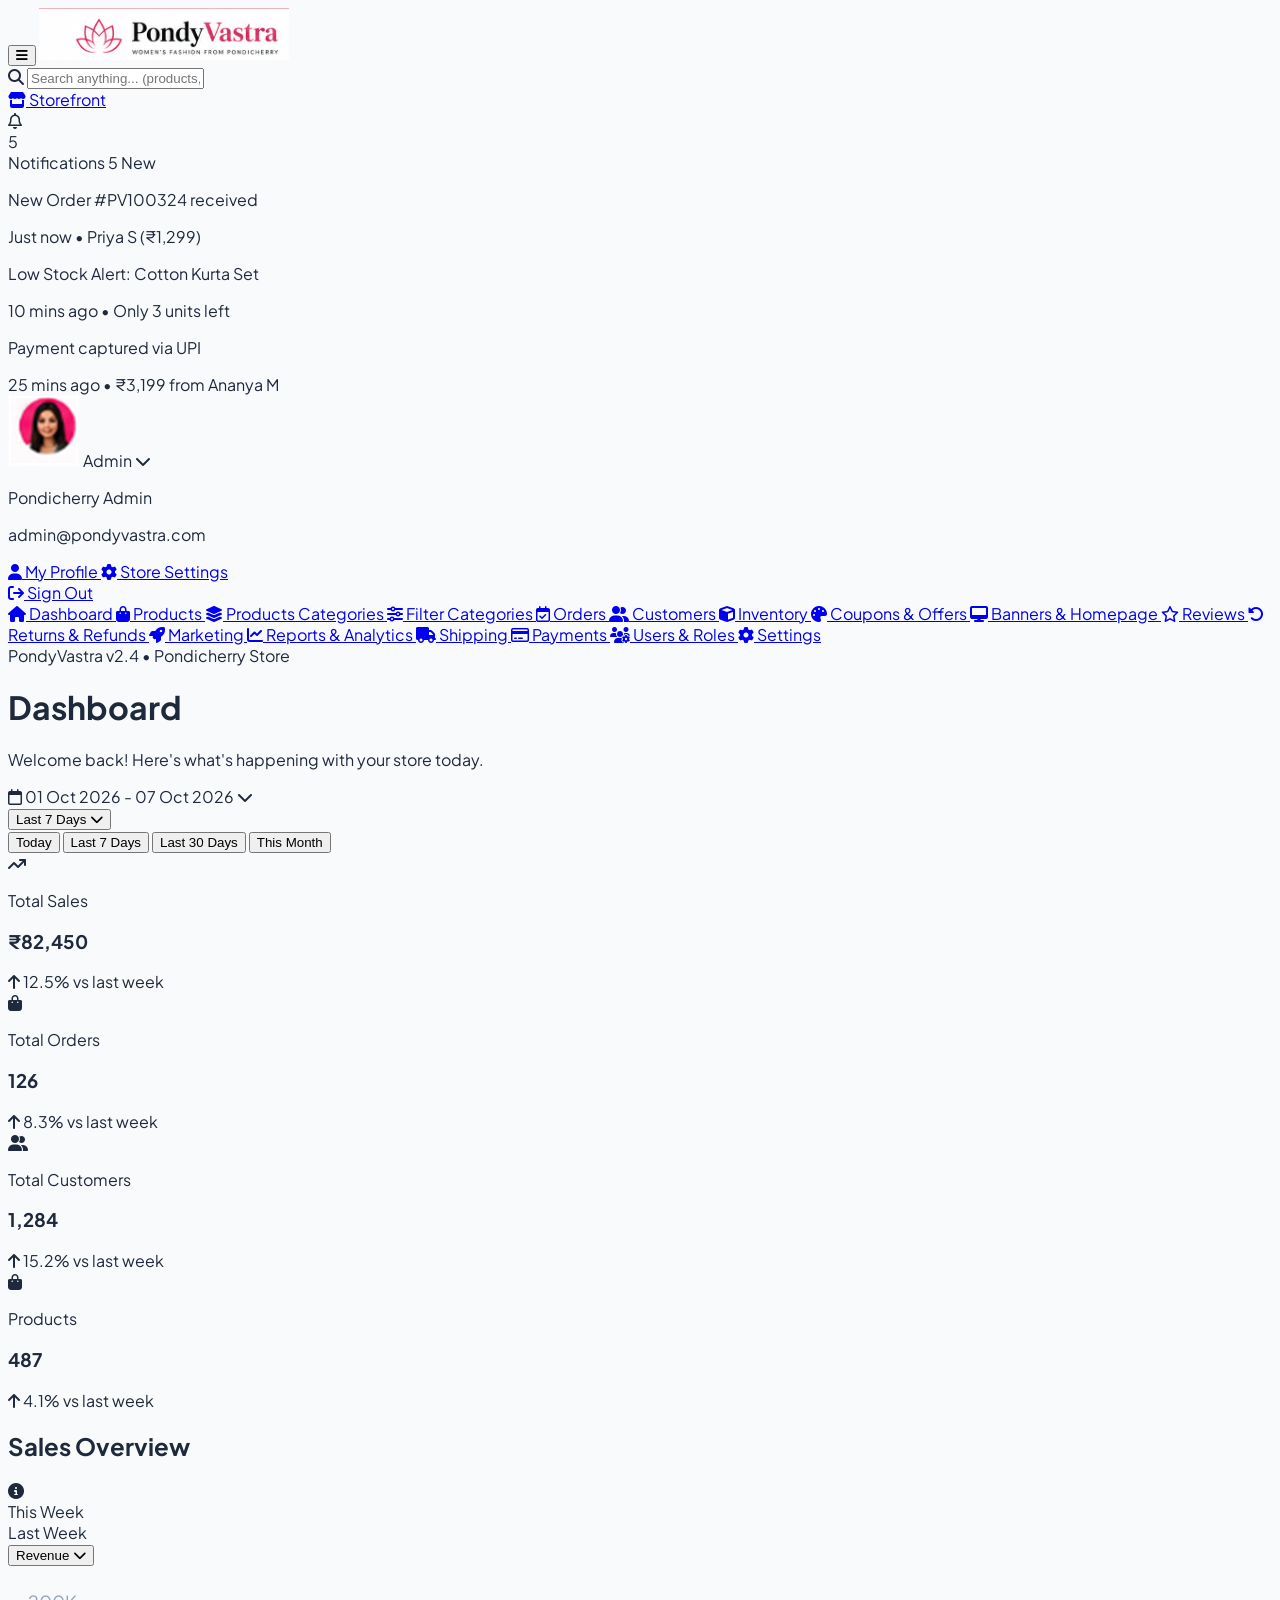
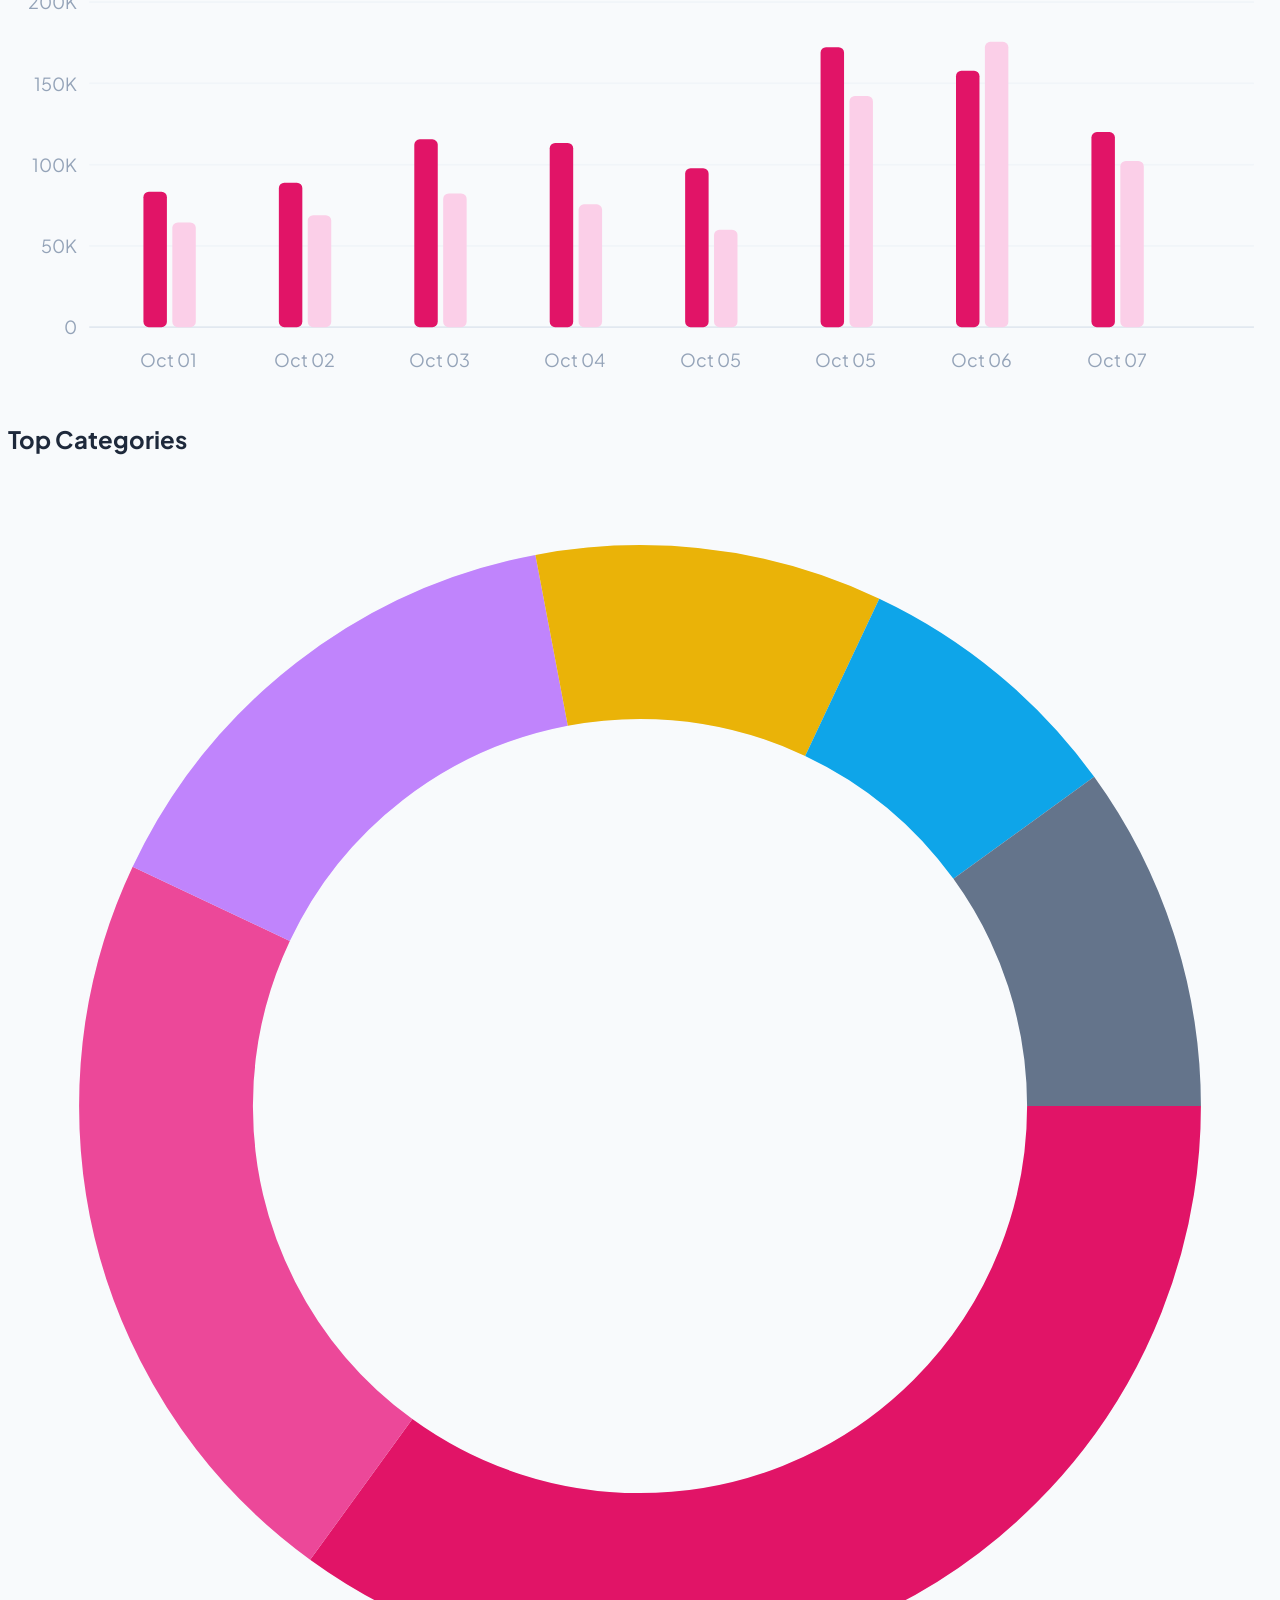
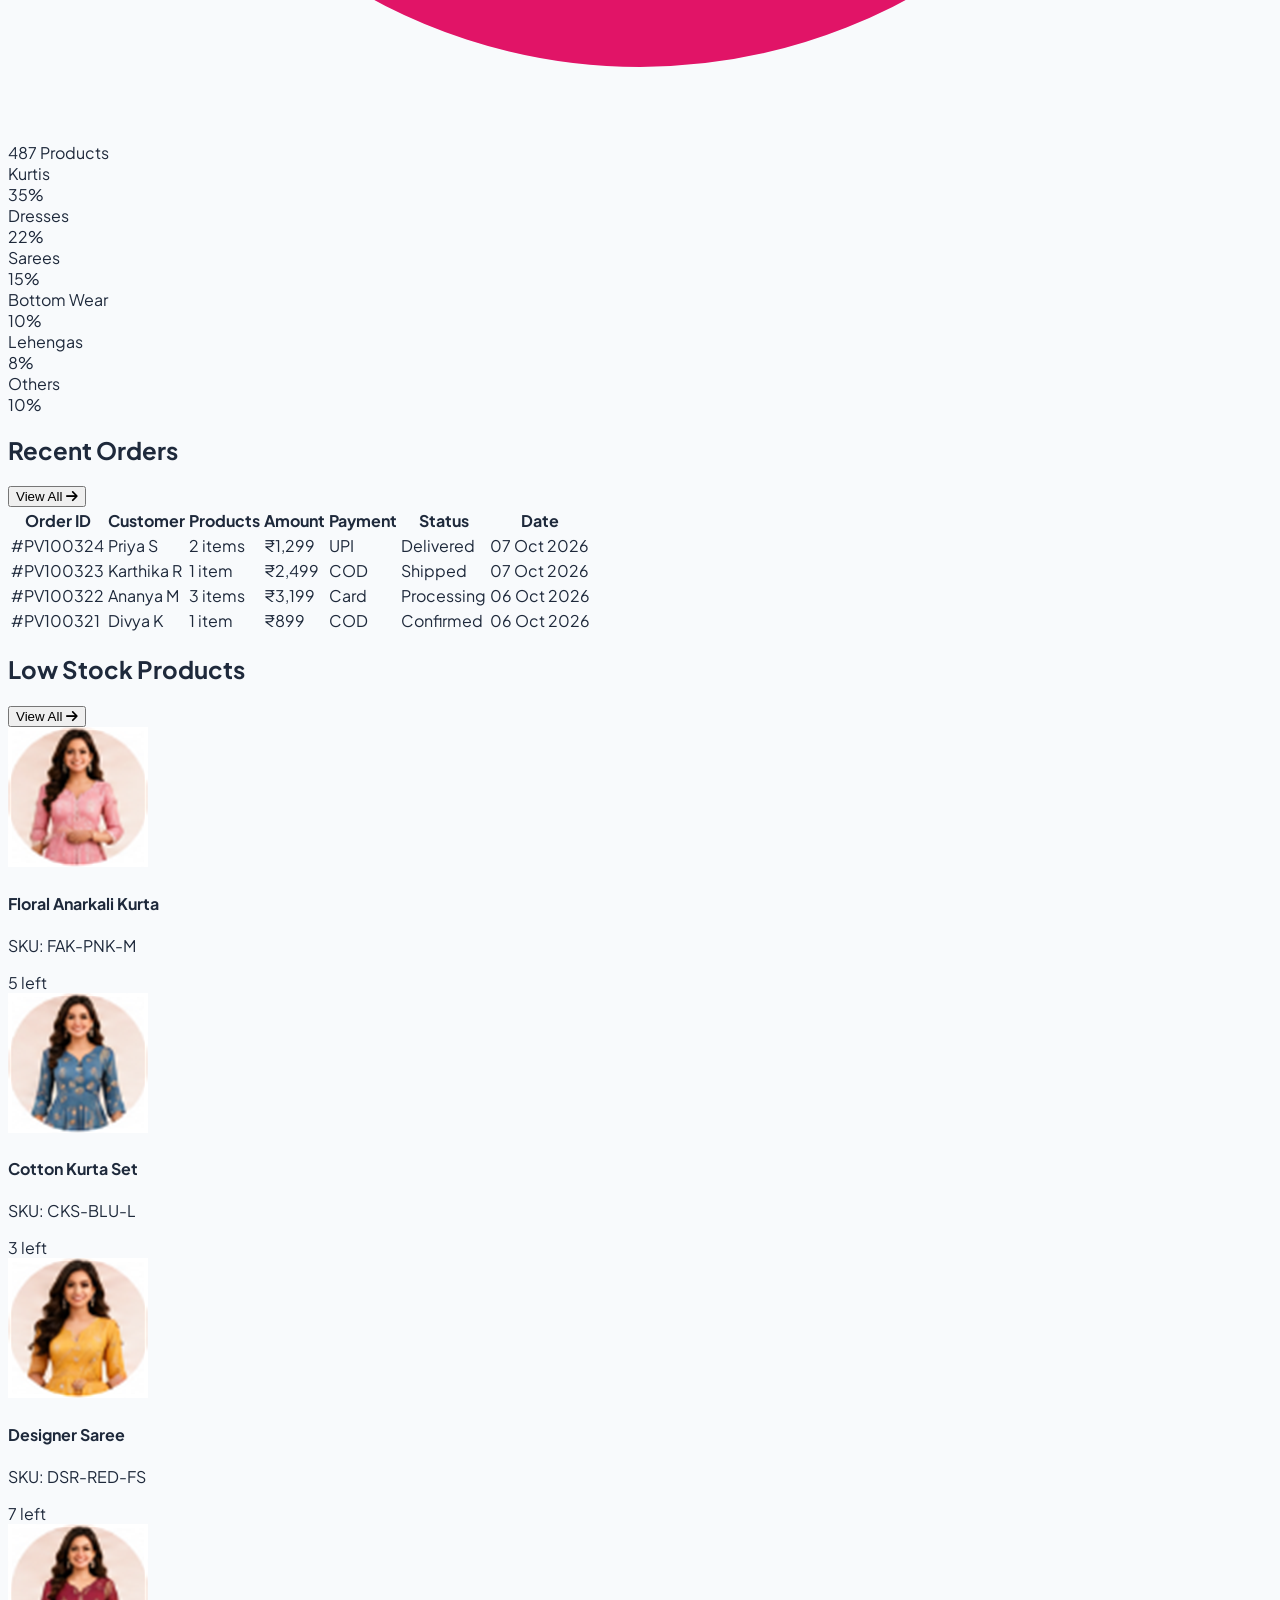
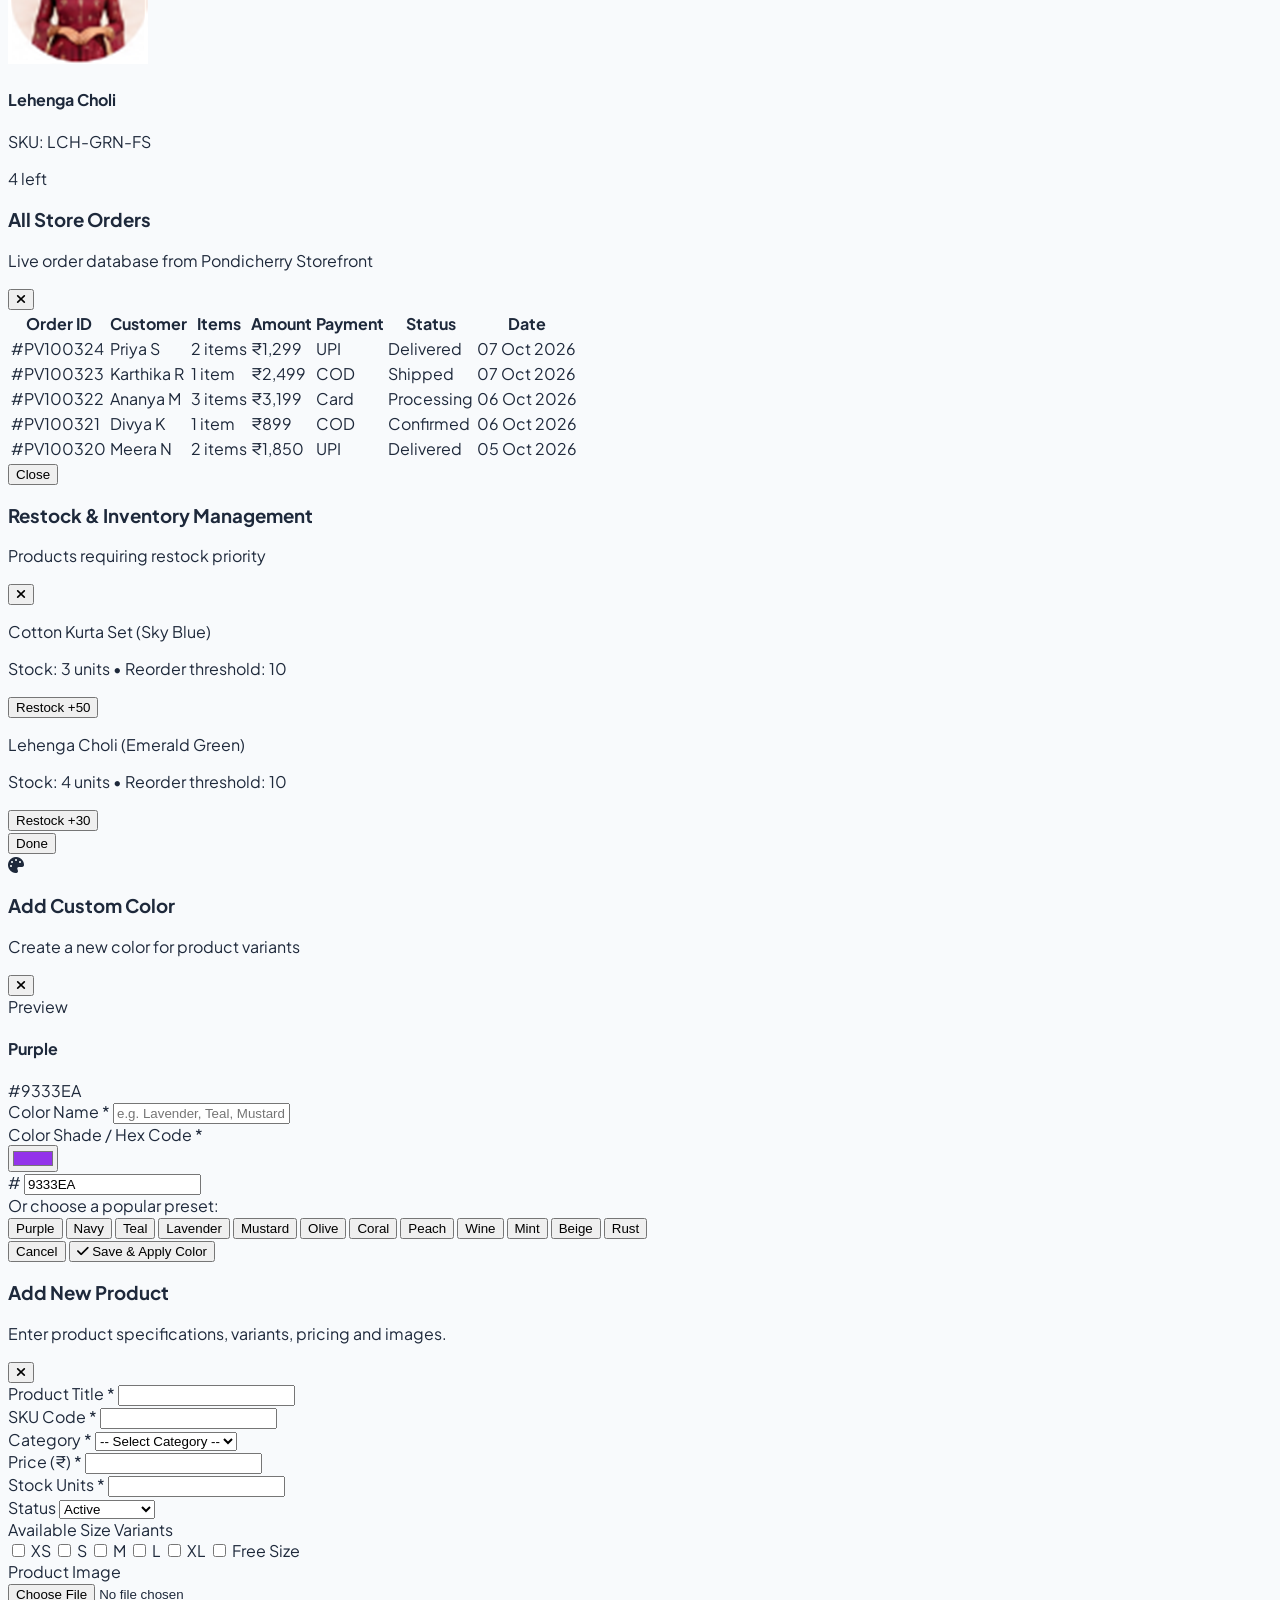
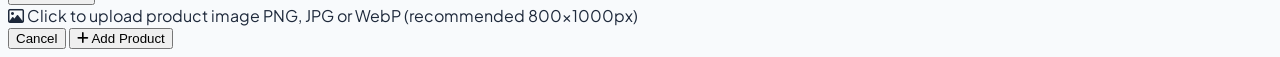
==== commit 9f13619b: "feat: add admin dashboard and product creation pages" ====
--- a/admin/index.html
+++ b/admin/index.html
@@ -1436,6 +1436,10 @@
                     <h2 class="font-bold text-base sm:text-lg text-[#0f172a]">Color Variants &amp; Images</h2>
                     <i class="fa-solid fa-circle-info text-stone-400 text-xs cursor-pointer hover:text-stone-600" title="Add color variants with multiple angle product images"></i>
                   </div>
+                  <button type="button" onclick="openCustomColorModal()" class="inline-flex items-center gap-1.5 bg-white border border-stone-200 hover:border-stone-300 px-3 py-1.5 rounded-xl text-xs font-semibold text-stone-700 hover:bg-stone-50 transition cursor-pointer">
+                    <i class="fa-solid fa-palette text-xs text-[#e11467]"></i>
+                    <span>Add Custom Color</span>
+                  </button>
                 </div>
 
                 <!-- Container for Color Variants List -->
@@ -1460,6 +1464,7 @@
                             <option value="White">White</option>
                             <option value="Maroon">Maroon</option>
                             <option value="Black">Black</option>
+                            <option value="__add_custom__" class="font-bold text-[#e11467] bg-rose-50/50">+ Add Custom Color...</option>
                           </select>
                           <span class="variant-color-dot absolute left-2.5 top-1/2 -translate-y-1/2 w-3 h-3 rounded-full bg-stone-300 pointer-events-none"></span>
                           <i class="fa-solid fa-chevron-down absolute right-2.5 top-1/2 -translate-y-1/2 text-[10px] text-stone-400 pointer-events-none"></i>
@@ -1853,6 +1858,151 @@
     </div>
   </div>
 
+  <!-- ================= CUSTOM COLOR MODAL ================= -->
+  <div id="custom-color-modal" class="hidden fixed inset-0 bg-stone-900/50 backdrop-blur-xs z-50 flex items-center justify-center p-4 overflow-y-auto">
+    <div class="bg-white rounded-3xl max-w-md w-full p-6 shadow-2xl relative my-8 animate-in fade-in zoom-in-95 duration-200">
+      <!-- Header -->
+      <div class="flex items-center justify-between pb-4 border-b border-stone-100">
+        <div class="flex items-center gap-2.5">
+          <div class="w-9 h-9 rounded-xl bg-rose-50 flex items-center justify-center text-[#e11467]">
+            <i class="fa-solid fa-palette text-base"></i>
+          </div>
+          <div>
+            <h3 class="text-base font-bold text-stone-900">Add Custom Color</h3>
+            <p class="text-xs text-stone-500">Create a new color for product variants</p>
+          </div>
+        </div>
+        <button type="button" onclick="closeCustomColorModal()" class="w-8 h-8 rounded-full hover:bg-stone-100 flex items-center justify-center text-stone-400 hover:text-stone-700 cursor-pointer">
+          <i class="fa-solid fa-xmark text-sm"></i>
+        </button>
+      </div>
+
+      <!-- Body -->
+      <div class="py-4 space-y-4">
+        <!-- Live Color Preview Card -->
+        <div class="bg-stone-50 border border-stone-200/80 rounded-2xl p-4 flex items-center gap-4">
+          <div id="custom-color-preview-circle" class="w-14 h-14 rounded-2xl shadow-inner border border-stone-300 flex-shrink-0 transition-colors" style="background-color: #9333ea;"></div>
+          <div>
+            <span class="text-[11px] font-semibold text-stone-400 uppercase tracking-wider block">Preview</span>
+            <h4 id="custom-color-preview-name" class="font-bold text-stone-900 text-sm sm:text-base leading-tight">Purple</h4>
+            <span id="custom-color-preview-hex" class="text-xs font-mono text-stone-500 font-semibold">#9333EA</span>
+          </div>
+        </div>
+
+        <!-- Color Name Input -->
+        <div>
+          <label class="block text-xs font-semibold text-stone-700 mb-1.5">
+            Color Name <span class="text-rose-500">*</span>
+          </label>
+          <input 
+            type="text" 
+            id="custom-color-name-input" 
+            placeholder="e.g. Lavender, Teal, Mustard, Navy Blue..." 
+            oninput="updateCustomColorPreview()"
+            class="w-full bg-[#f8fafc] border border-stone-200/90 rounded-xl px-3.5 py-2.5 text-xs sm:text-sm text-stone-800 placeholder:text-stone-400 focus:outline-none focus:border-[#e11467] focus:ring-1 focus:ring-[#e11467] transition"
+          >
+        </div>
+
+        <!-- Color Picker & Hex Code -->
+        <div>
+          <label class="block text-xs font-semibold text-stone-700 mb-1.5">
+            Color Shade / Hex Code <span class="text-rose-500">*</span>
+          </label>
+          <div class="flex items-center gap-3">
+            <!-- HTML5 Native Color Picker with custom wrapper -->
+            <div class="relative w-12 h-10 rounded-xl overflow-hidden border border-stone-200 shadow-2xs flex-shrink-0 cursor-pointer">
+              <input 
+                type="color" 
+                id="custom-color-native-picker" 
+                value="#9333ea" 
+                oninput="syncCustomColorHex(this.value)"
+                class="absolute -top-3 -left-3 w-20 h-20 cursor-pointer border-0"
+              >
+            </div>
+            <div class="relative flex-1">
+              <span class="absolute left-3.5 top-1/2 -translate-y-1/2 text-stone-400 font-mono text-xs">#</span>
+              <input 
+                type="text" 
+                id="custom-color-hex-input" 
+                value="9333EA" 
+                maxlength="7"
+                oninput="syncCustomColorPicker(this.value)"
+                placeholder="9333EA" 
+                class="w-full bg-[#f8fafc] border border-stone-200/90 rounded-xl pl-8 pr-3.5 py-2.5 text-xs sm:text-sm font-mono text-stone-800 placeholder:text-stone-400 focus:outline-none focus:border-[#e11467] focus:ring-1 focus:ring-[#e11467] uppercase transition"
+              >
+            </div>
+          </div>
+        </div>
+
+        <!-- Quick Preset Suggestions -->
+        <div>
+          <span class="block text-[11px] font-semibold text-stone-500 mb-2">Or choose a popular preset:</span>
+          <div class="grid grid-cols-4 sm:grid-cols-6 gap-2">
+            <button type="button" onclick="selectQuickPreset('Purple', '#9333ea')" class="flex flex-col items-center gap-1 p-1.5 rounded-xl border border-stone-200 hover:border-[#e11467] hover:bg-stone-50 transition cursor-pointer">
+              <span class="w-6 h-6 rounded-lg shadow-xs" style="background:#9333ea;"></span>
+              <span class="text-[10px] text-stone-600 font-medium">Purple</span>
+            </button>
+            <button type="button" onclick="selectQuickPreset('Navy Blue', '#1e3a8a')" class="flex flex-col items-center gap-1 p-1.5 rounded-xl border border-stone-200 hover:border-[#e11467] hover:bg-stone-50 transition cursor-pointer">
+              <span class="w-6 h-6 rounded-lg shadow-xs" style="background:#1e3a8a;"></span>
+              <span class="text-[10px] text-stone-600 font-medium truncate max-w-full">Navy</span>
+            </button>
+            <button type="button" onclick="selectQuickPreset('Teal', '#0d9488')" class="flex flex-col items-center gap-1 p-1.5 rounded-xl border border-stone-200 hover:border-[#e11467] hover:bg-stone-50 transition cursor-pointer">
+              <span class="w-6 h-6 rounded-lg shadow-xs" style="background:#0d9488;"></span>
+              <span class="text-[10px] text-stone-600 font-medium">Teal</span>
+            </button>
+            <button type="button" onclick="selectQuickPreset('Lavender', '#c084fc')" class="flex flex-col items-center gap-1 p-1.5 rounded-xl border border-stone-200 hover:border-[#e11467] hover:bg-stone-50 transition cursor-pointer">
+              <span class="w-6 h-6 rounded-lg shadow-xs" style="background:#c084fc;"></span>
+              <span class="text-[10px] text-stone-600 font-medium truncate max-w-full">Lavender</span>
+            </button>
+            <button type="button" onclick="selectQuickPreset('Mustard', '#d97706')" class="flex flex-col items-center gap-1 p-1.5 rounded-xl border border-stone-200 hover:border-[#e11467] hover:bg-stone-50 transition cursor-pointer">
+              <span class="w-6 h-6 rounded-lg shadow-xs" style="background:#d97706;"></span>
+              <span class="text-[10px] text-stone-600 font-medium">Mustard</span>
+            </button>
+            <button type="button" onclick="selectQuickPreset('Olive Green', '#65a30d')" class="flex flex-col items-center gap-1 p-1.5 rounded-xl border border-stone-200 hover:border-[#e11467] hover:bg-stone-50 transition cursor-pointer">
+              <span class="w-6 h-6 rounded-lg shadow-xs" style="background:#65a30d;"></span>
+              <span class="text-[10px] text-stone-600 font-medium">Olive</span>
+            </button>
+            <button type="button" onclick="selectQuickPreset('Coral', '#f43f5e')" class="flex flex-col items-center gap-1 p-1.5 rounded-xl border border-stone-200 hover:border-[#e11467] hover:bg-stone-50 transition cursor-pointer">
+              <span class="w-6 h-6 rounded-lg shadow-xs" style="background:#f43f5e;"></span>
+              <span class="text-[10px] text-stone-600 font-medium">Coral</span>
+            </button>
+            <button type="button" onclick="selectQuickPreset('Peach', '#fdba74')" class="flex flex-col items-center gap-1 p-1.5 rounded-xl border border-stone-200 hover:border-[#e11467] hover:bg-stone-50 transition cursor-pointer">
+              <span class="w-6 h-6 rounded-lg shadow-xs" style="background:#fdba74;"></span>
+              <span class="text-[10px] text-stone-600 font-medium">Peach</span>
+            </button>
+            <button type="button" onclick="selectQuickPreset('Wine', '#701a75')" class="flex flex-col items-center gap-1 p-1.5 rounded-xl border border-stone-200 hover:border-[#e11467] hover:bg-stone-50 transition cursor-pointer">
+              <span class="w-6 h-6 rounded-lg shadow-xs" style="background:#701a75;"></span>
+              <span class="text-[10px] text-stone-600 font-medium">Wine</span>
+            </button>
+            <button type="button" onclick="selectQuickPreset('Mint Green', '#2dd4bf')" class="flex flex-col items-center gap-1 p-1.5 rounded-xl border border-stone-200 hover:border-[#e11467] hover:bg-stone-50 transition cursor-pointer">
+              <span class="w-6 h-6 rounded-lg shadow-xs" style="background:#2dd4bf;"></span>
+              <span class="text-[10px] text-stone-600 font-medium">Mint</span>
+            </button>
+            <button type="button" onclick="selectQuickPreset('Beige', '#e7e5e4')" class="flex flex-col items-center gap-1 p-1.5 rounded-xl border border-stone-200 hover:border-[#e11467] hover:bg-stone-50 transition cursor-pointer">
+              <span class="w-6 h-6 rounded-lg shadow-xs border border-stone-300" style="background:#e7e5e4;"></span>
+              <span class="text-[10px] text-stone-600 font-medium">Beige</span>
+            </button>
+            <button type="button" onclick="selectQuickPreset('Rust', '#c2410c')" class="flex flex-col items-center gap-1 p-1.5 rounded-xl border border-stone-200 hover:border-[#e11467] hover:bg-stone-50 transition cursor-pointer">
+              <span class="w-6 h-6 rounded-lg shadow-xs" style="background:#c2410c;"></span>
+              <span class="text-[10px] text-stone-600 font-medium">Rust</span>
+            </button>
+          </div>
+        </div>
+      </div>
+
+      <!-- Footer Actions -->
+      <div class="pt-4 border-t border-stone-100 flex items-center justify-end gap-2.5">
+        <button type="button" onclick="closeCustomColorModal()" class="px-4 py-2 rounded-xl border border-stone-200 text-stone-600 font-semibold text-xs hover:bg-stone-50 transition cursor-pointer">
+          Cancel
+        </button>
+        <button type="button" onclick="saveCustomColor()" class="px-4 py-2 rounded-xl bg-[#e11467] hover:bg-[#be123c] text-white font-semibold text-xs shadow-xs hover:shadow transition cursor-pointer flex items-center gap-1.5">
+          <i class="fa-solid fa-check text-xs"></i>
+          <span>Save &amp; Apply Color</span>
+        </button>
+      </div>
+    </div>
+  </div>
+
   <!-- Add Product Modal -->
   <div id="add-product-modal" class="hidden fixed inset-0 bg-stone-900/50 backdrop-blur-xs z-50 flex items-center justify-center p-4 overflow-y-auto">
     <div class="bg-white rounded-3xl max-w-2xl w-full p-6 sm:p-8 shadow-2xl my-8 relative max-h-[90vh] flex flex-col">
@@ -2125,7 +2275,8 @@
       });
     }
 
-    const colorHexesMap = {
+    // ================= CUSTOM COLOR SYSTEM & PERSISTENCE =================
+    const DEFAULT_COLORS_MAP = {
       'Pink': '#e11467',
       'Sky Blue': '#0ea5e9',
       'Red': '#ef4444',
@@ -2136,14 +2287,184 @@
       'Black': '#0f172a'
     };
 
-    function handleColorVariantChange(selectEl) {
+    const CUSTOM_COLORS_STORAGE_KEY = 'pondyvastra_custom_colors';
+
+    function getCustomColors() {
+      try {
+        return JSON.parse(localStorage.getItem(CUSTOM_COLORS_STORAGE_KEY) || '{}');
+      } catch (e) {
+        return {};
+      }
+    }
+
+    function saveCustomColors(map) {
+      try {
+        localStorage.setItem(CUSTOM_COLORS_STORAGE_KEY, JSON.stringify(map));
+      } catch (e) {
+        console.error('Failed to save custom colors', e);
+      }
+    }
+
+    let colorHexesMap = { ...DEFAULT_COLORS_MAP, ...getCustomColors() };
+    let currentTargetColorSelect = null;
+
+    function renderColorOptionsHTML(selectedVal = '') {
+      let options = `<option value="" disabled ${!selectedVal ? 'selected' : ''}>-- Select Color --</option>`;
+      for (const [name, hex] of Object.entries(colorHexesMap)) {
+        const isSel = selectedVal && selectedVal.toLowerCase() === name.toLowerCase() ? 'selected' : '';
+        options += `<option value="${name}" data-hex="${hex}" ${isSel}>${name}</option>`;
+      }
+      options += `<option value="__add_custom__" class="font-bold text-[#e11467] bg-rose-50/50">+ Add Custom Color...</option>`;
+      return options;
+    }
+
+    function refreshAllColorDropdowns(selectNewColor = '') {
+      colorHexesMap = { ...DEFAULT_COLORS_MAP, ...getCustomColors() };
+      document.querySelectorAll('#color-variants-container .color-variant-box select').forEach(sel => {
+        const curVal = (sel === currentTargetColorSelect && selectNewColor) ? selectNewColor : (sel.value === '__add_custom__' ? '' : sel.value);
+        sel.innerHTML = renderColorOptionsHTML(curVal);
+        if (curVal) {
+          sel.value = curVal;
+        }
+        handleColorVariantChange(sel, false);
+      });
+    }
+
+    function handleColorVariantChange(selectEl, triggerModalIfCustom = true) {
       const color = selectEl.value;
-      const dot = selectEl.closest('.relative').querySelector('.variant-color-dot');
-      if (dot && colorHexesMap[color]) {
-        dot.style.backgroundColor = colorHexesMap[color];
-        if (color === 'White') dot.style.border = '1px solid #cbd5e1';
-        else dot.style.border = 'none';
+      if (color === '__add_custom__') {
+        if (triggerModalIfCustom) {
+          openCustomColorModal(selectEl);
+        }
+        return;
       }
+      const dot = selectEl.closest('.relative')?.querySelector('.variant-color-dot');
+      if (dot) {
+        if (colorHexesMap[color]) {
+          dot.style.backgroundColor = colorHexesMap[color];
+          if (color.toLowerCase() === 'white' || colorHexesMap[color].toLowerCase() === '#ffffff') {
+            dot.style.border = '1px solid #cbd5e1';
+          } else {
+            dot.style.border = 'none';
+          }
+        } else {
+          dot.style.backgroundColor = '#cbd5e1';
+          dot.style.border = 'none';
+        }
+      }
+    }
+
+    function openCustomColorModal(selectEl = null) {
+      currentTargetColorSelect = selectEl;
+      const modal = document.getElementById('custom-color-modal');
+      if (!modal) return;
+      
+      const nameInput = document.getElementById('custom-color-name-input');
+      const hexInput = document.getElementById('custom-color-hex-input');
+      const picker = document.getElementById('custom-color-native-picker');
+      
+      if (nameInput) nameInput.value = '';
+      if (hexInput) hexInput.value = '9333EA';
+      if (picker) picker.value = '#9333ea';
+      
+      updateCustomColorPreview();
+      modal.classList.remove('hidden');
+      setTimeout(() => nameInput && nameInput.focus(), 60);
+    }
+
+    function closeCustomColorModal() {
+      const modal = document.getElementById('custom-color-modal');
+      if (modal) modal.classList.add('hidden');
+      if (currentTargetColorSelect && currentTargetColorSelect.value === '__add_custom__') {
+        currentTargetColorSelect.value = '';
+        handleColorVariantChange(currentTargetColorSelect, false);
+      }
+      currentTargetColorSelect = null;
+    }
+
+    function selectQuickPreset(name, hex) {
+      const nameInput = document.getElementById('custom-color-name-input');
+      const hexInput = document.getElementById('custom-color-hex-input');
+      const picker = document.getElementById('custom-color-native-picker');
+      
+      if (nameInput) nameInput.value = name;
+      const cleanHex = hex.replace('#', '').toUpperCase();
+      if (hexInput) hexInput.value = cleanHex;
+      if (picker) picker.value = hex;
+      updateCustomColorPreview();
+    }
+
+    function syncCustomColorHex(hex) {
+      const hexInput = document.getElementById('custom-color-hex-input');
+      if (hexInput) hexInput.value = hex.replace('#', '').toUpperCase();
+      updateCustomColorPreview();
+    }
+
+    function syncCustomColorPicker(val) {
+      val = val.trim().replace('#', '');
+      if (val.length === 6 || val.length === 3) {
+        const fullHex = val.length === 3 ? `#${val[0]}${val[0]}${val[1]}${val[1]}${val[2]}${val[2]}` : `#${val}`;
+        const picker = document.getElementById('custom-color-native-picker');
+        if (picker) picker.value = fullHex;
+      }
+      updateCustomColorPreview();
+    }
+
+    function updateCustomColorPreview() {
+      const nameInput = document.getElementById('custom-color-name-input');
+      const hexInput = document.getElementById('custom-color-hex-input');
+      const previewCircle = document.getElementById('custom-color-preview-circle');
+      const previewName = document.getElementById('custom-color-preview-name');
+      const previewHex = document.getElementById('custom-color-preview-hex');
+      
+      const rawHex = (hexInput?.value || '9333EA').trim().replace('#', '');
+      const validHex = `#${rawHex.padEnd(6, '0').slice(0, 6)}`;
+      const name = nameInput?.value.trim() || 'Custom Color';
+
+      if (previewCircle) {
+        previewCircle.style.backgroundColor = validHex;
+        if (validHex.toLowerCase() === '#ffffff') {
+          previewCircle.style.border = '1px solid #cbd5e1';
+        } else {
+          previewCircle.style.border = 'none';
+        }
+      }
+      if (previewName) previewName.innerText = name;
+      if (previewHex) previewHex.innerText = validHex.toUpperCase();
+    }
+
+    function saveCustomColor() {
+      const nameInput = document.getElementById('custom-color-name-input');
+      const hexInput = document.getElementById('custom-color-hex-input');
+      const name = nameInput?.value.trim();
+      
+      if (!name) {
+        showToast('Please enter a color name', 'error');
+        if (nameInput) nameInput.focus();
+        return;
+      }
+
+      let rawHex = (hexInput?.value || '').trim().replace('#', '');
+      if (!rawHex || rawHex.length < 3) {
+        rawHex = '9333EA';
+      }
+      const fullHex = `#${rawHex.padEnd(6, '0').slice(0, 6).toUpperCase()}`;
+
+      // Save into custom colors map
+      const customColors = getCustomColors();
+      customColors[name] = fullHex;
+      saveCustomColors(customColors);
+      colorHexesMap[name] = fullHex;
+
+      // Update dropdowns across all variants and select this color
+      refreshAllColorDropdowns(name);
+      
+      // Close modal
+      const modal = document.getElementById('custom-color-modal');
+      if (modal) modal.classList.add('hidden');
+      currentTargetColorSelect = null;
+
+      showToast(`Color "${name}" added successfully!`, 'info');
     }
 
     function removeColorVariant(btn) {
@@ -2176,16 +2497,9 @@
           <div class="flex items-center gap-2.5">
             <div class="relative">
               <select onchange="handleColorVariantChange(this)" class="appearance-none bg-stone-50 border border-stone-200 hover:border-stone-300 rounded-xl pl-8 pr-8 py-1.5 text-xs font-semibold text-stone-800 focus:outline-none focus:border-[#e11467] transition cursor-pointer">
-                <option value="Sky Blue" selected>Sky Blue</option>
-                <option value="Pink">Pink</option>
-                <option value="Red">Red</option>
-                <option value="Green">Green</option>
-                <option value="Yellow">Yellow</option>
-                <option value="White">White</option>
-                <option value="Maroon">Maroon</option>
-                <option value="Black">Black</option>
+                ${renderColorOptionsHTML()}
               </select>
-              <span class="variant-color-dot absolute left-2.5 top-1/2 -translate-y-1/2 w-3 h-3 rounded-full bg-[#0ea5e9] pointer-events-none"></span>
+              <span class="variant-color-dot absolute left-2.5 top-1/2 -translate-y-1/2 w-3 h-3 rounded-full bg-stone-300 pointer-events-none"></span>
               <i class="fa-solid fa-chevron-down absolute right-2.5 top-1/2 -translate-y-1/2 text-[10px] text-stone-400 pointer-events-none"></i>
             </div>
             <button type="button" onclick="removeColorVariant(this)" class="w-8 h-8 rounded-lg border border-rose-200 text-rose-500 hover:bg-rose-50 flex items-center justify-center transition cursor-pointer" title="Delete variant">
@@ -2686,7 +3000,10 @@
     }
 
     // Check URL parameters / hash on startup and hash changes
-    window.addEventListener('DOMContentLoaded', handleHashRouting);
+    window.addEventListener('DOMContentLoaded', () => {
+      handleHashRouting();
+      refreshAllColorDropdowns();
+    });
     window.addEventListener('hashchange', handleHashRouting);
   </script>
 
